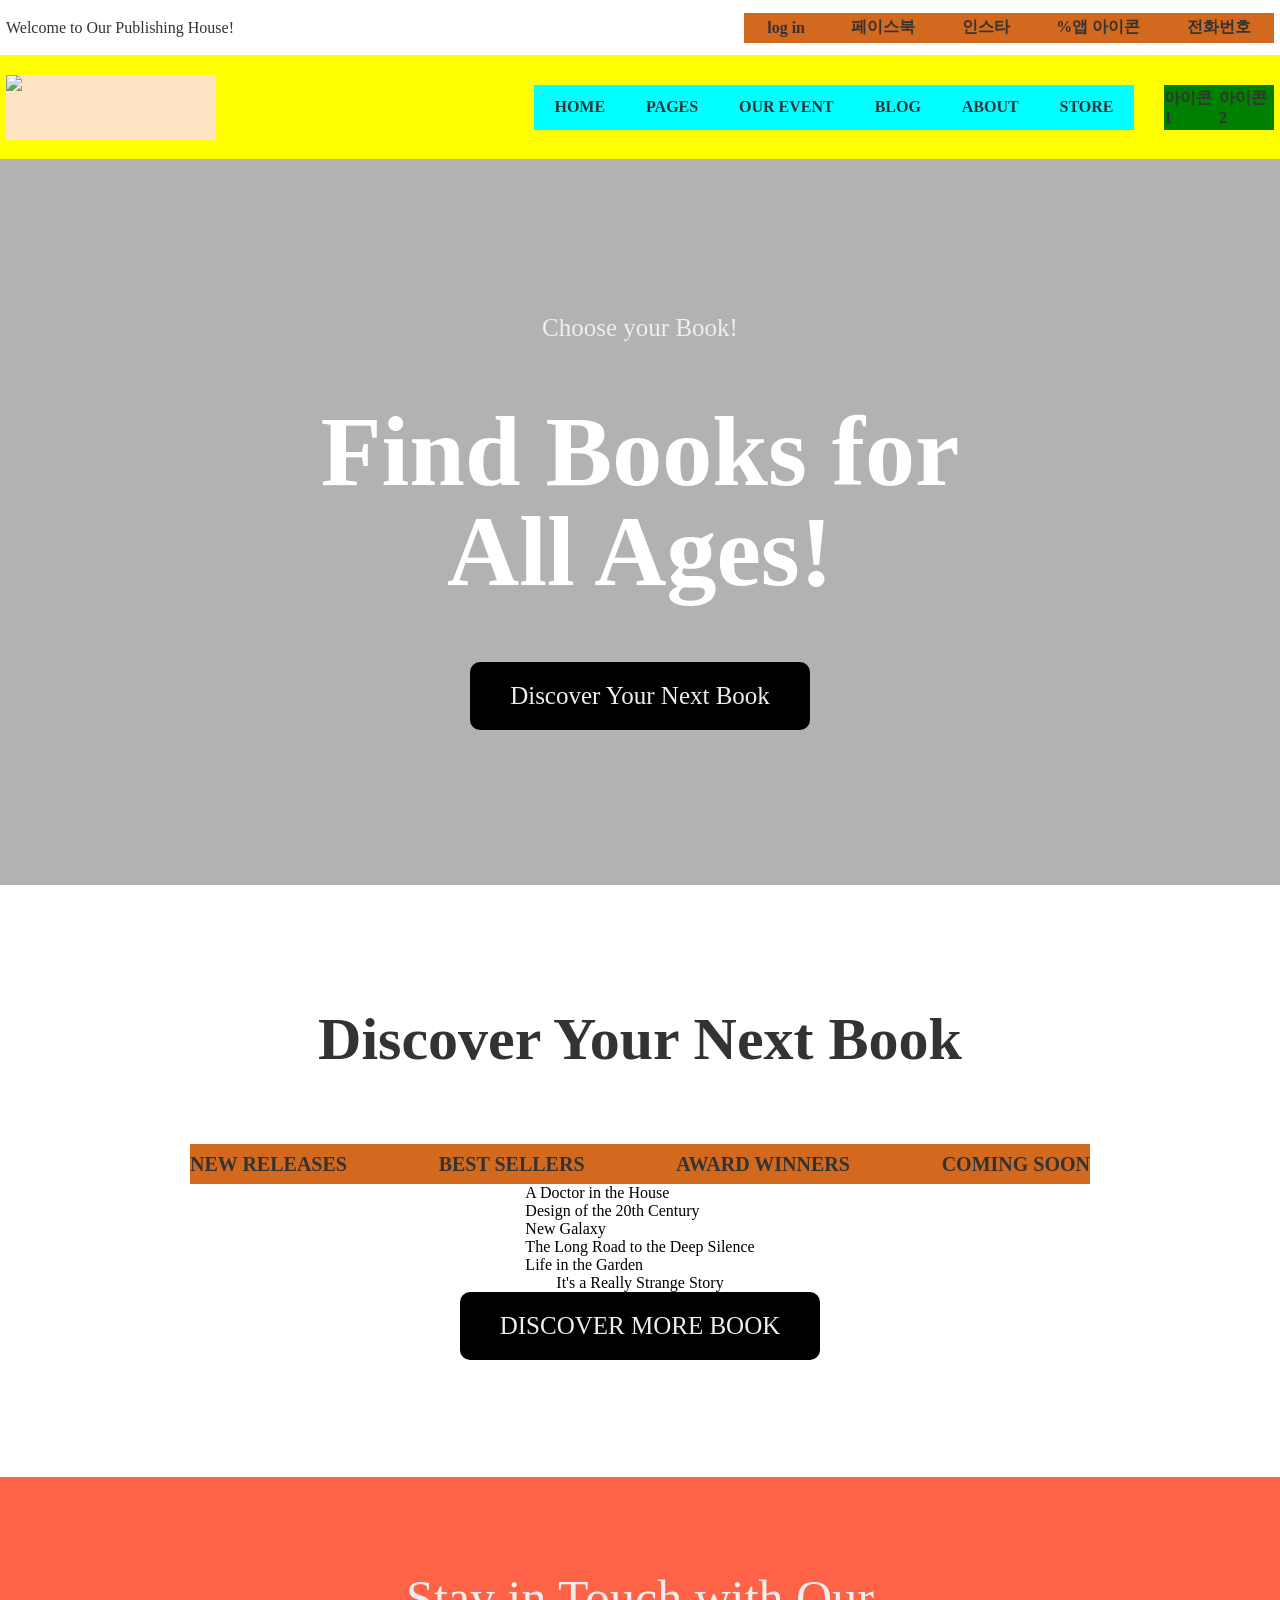
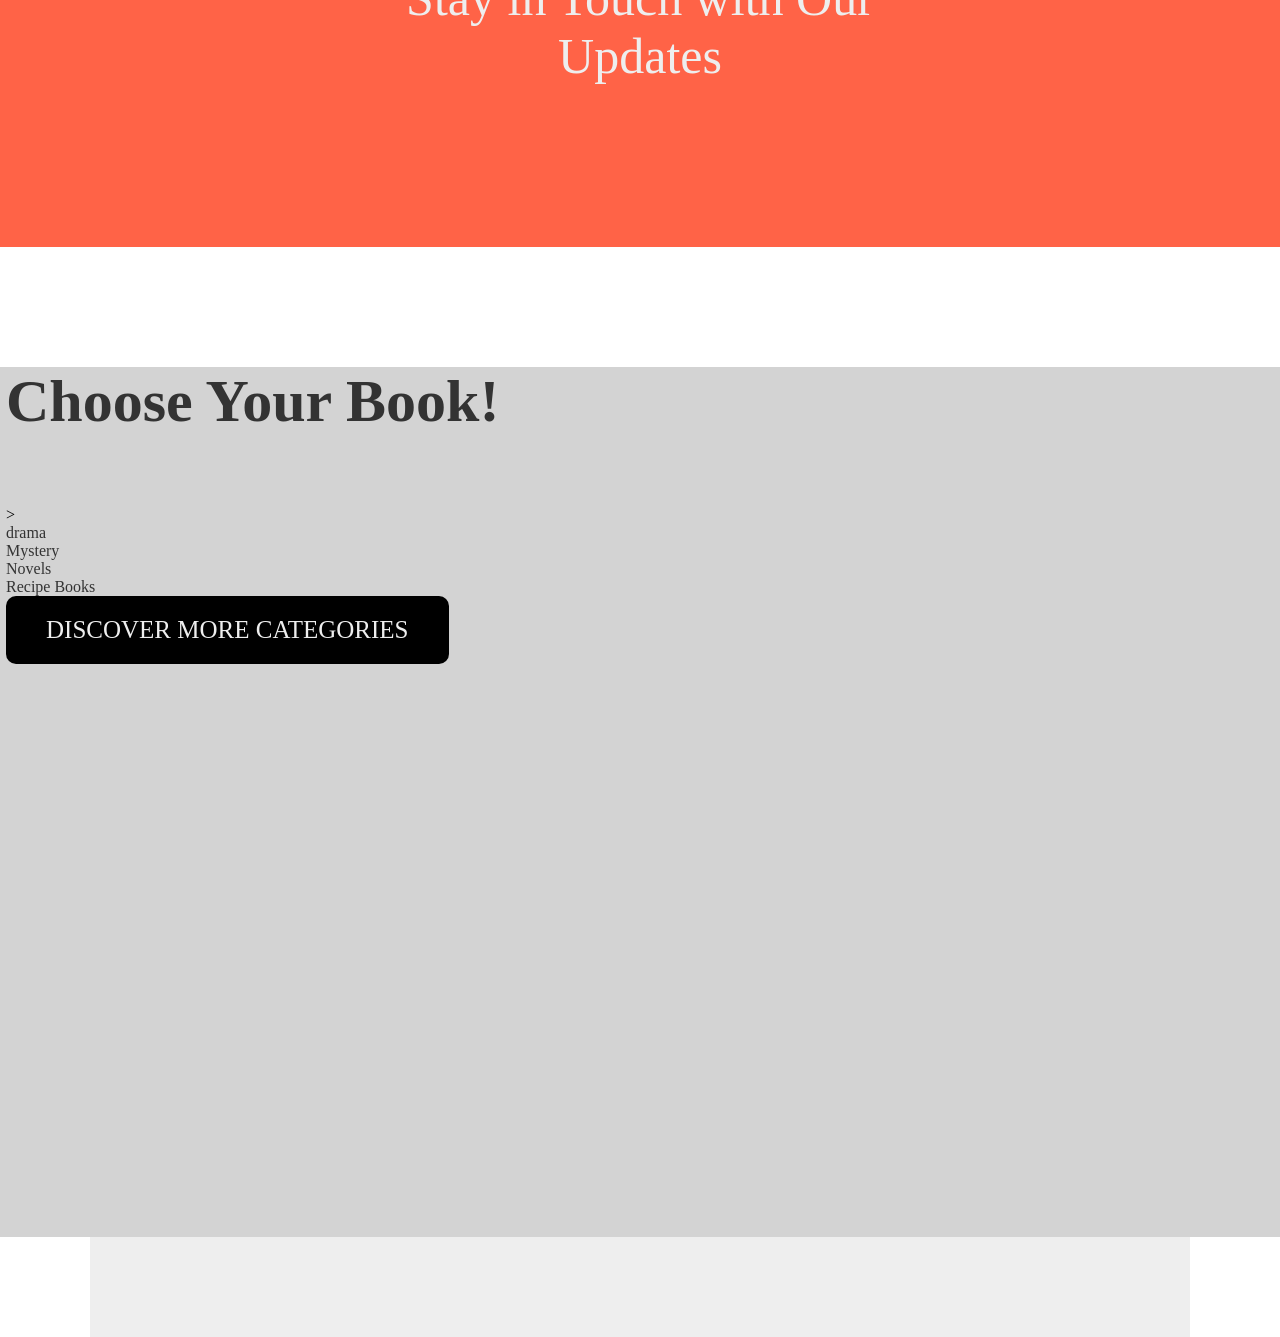
==== index.html @ ccba9d03 "20260320_section2" ====
<!DOCTYPE html>
<html lang="en">

<head>
    <meta charset="UTF-8">
    <meta name="viewport" content="width=device-width, initial-scale=1.0">
    <title>템플릿제작</title>

    <!-- Link Swiper's CSS -->
    <link rel="stylesheet" href="https://cdn.jsdelivr.net/npm/swiper@12/swiper-bundle.min.css" />
    <link rel="stylesheet" href="./css/main.css">
    <link rel="stylesheet" href="./css/reset.css">

</head>

<body>
    <header>
                <!-- 헤더 탑 -->
        <div id="header_top">
            <div class="container">

                <p>Welcome to Our Publishing House!</p>
                <div id="login">
                    <ul>    
                        <li><a href="#">log in</a></li>
                        <li><a href="#">페이스북</a></li>
                        <li><a href="#">인스타</a></li>
                        <li><a href="#">%앱 아이콘</a></li>
                        <li><a href="#">전화번호</a></li>
                    </ul>
                </div>
            </div>
        </div>




            <!-- 헤더메인     -->


        <div id="header_main">
            <div class="container">


                <div id="logo"><img src="https://booklovers.ancorathemes.com/wp-content/uploads/2021/02/logo-1.png">
                </div>

                <nav>
                    <ul class="menu">
                        <li><a href="#">HOME</a></li>
                        <li><a href="#">PAGES</a></li>
                        <li><a href="#">OUR EVENT</a></li>
                        <li><a href="#">BLOG</a></li>
                        <li><a href="#">ABOUT</a></li>
                        <li><a href="#">STORE</a></li>
                    </ul>
                    <ul class="icon">
                        <li><a href="#">아이콘1</a></li>
                        <li><a href="#">아이콘2</a></li>
                    </ul>

                </nav>
            </div>
        </div>
    </header>



    <div id="slider">

            <!-- 메인화면 제목 -->
        <div class="main_window">
        <p>Choose your Book!</p>    
        <h1><strong>Find Books for<br>All Ages!</strong></h1>
        
        <!-- 이동하게 만들어주는 박스 -->
        <p class="box_move">Discover Your Next Book</p>
        </div>
    </div>
        


   

            <!-- 섹션01 -->
<section id="section1">
    <article>
        <div class="container">
            <div class="section_mainText">
                <h2>Discover Your Next Book</h2>

                <!-- 책 종류를 분류 네비게이션바 -->
                <nav>
                    <ul>
                        <li><a href="#">NEW RELEASES</a></li>
                        <li><a href="#">BEST SELLERS</a></li>
                        <li><a href="#">AWARD WINNERS</a></li>
                        <li><a href="#">COMING SOON</a></li>
                    </ul>
                </nav>
            </div>
               

        <!-- 책 슬라이브 이미지  --> <!-- Swiper -->
                
               

                    <div class="swiper bestSeller">
                        <div class="swiper-wrapper">

                            <div class="swiper-slide">
                                A Doctor in the House</div>

                            <div class="swiper-slide">
                                Design of the 20th Century</div>
                            
                            <div class="swiper-slide">
                                New Galaxy</div>

                            <div class="swiper-slide">
                                The Long Road to the Deep Silence</div>

                            <div class="swiper-slide">
                                Life in the Garden</div>
                        </div>

                        <div class="swiper-slide">
                            It's a Really Strange Story</div>
                    
                
                   
                    <!-- 섹션01 아래 discover_more_books버튼  -->
                <div class="box_move">DISCOVER MORE BOOK</div>
            </div>          
        </div>    
                
        </article>


        

    </section>

    
        

                <!-- 배너(광고)-토마토 색깔 -->
    <div id="banner">
    <p>Stay in Touch with Our<br>Updates</p></div>
    <section id="section2"> 
    <article>       

        <div class="container"> 
            <div class="section_mainText">
                <h2>Choose Your Book!</h2>
            </div>> 

            <p>drama</p>
            <div class="bookImg"></div>

            <p>Mystery</p>
            <div class="bookImg"></div>

            <p>Novels</p>
            <div class="bookImg"></div>

            <p>Recipe Books</p>
            <div class="bookImg"></div>

            <div class="box_move">DISCOVER MORE CATEGORIES</div>
        </div>

        </article>

</section>

    <aside></aside>
    <footer></footer>



    <script src="https://cdn.jsdelivr.net/npm/swiper@12/swiper-bundle.min.js"></script>

    <script src="./js/book.js"></script>
</body>

</html>
---- css/main.css ----
@charset "utf-8";

/* 태그배치 */
* {
    margin: 0;
    padding: 0;
    box-sizing: border-box;
}


/* common */
.container {
    width: 1268px;
    height: 100%;
    margin: 0 auto;
    padding: 0;
}

ul,
ol {
    list-style-type: none;
}



h1,
h2,
h3,
p {
    text-decoration: none;
    color: #333;
}





/*헤더탑 로그인*/

#header_top {
    width: 100%;
    height: 55px;
    margin: 0 auto;
}

#header_top .container {
    width: 1268px;
    display: flex;
    justify-content: space-between;
    align-items: center;

}

#login ul {
    width: 530px;
    height: 30px;
    background-color: chocolate;
    display: flex;
    justify-content: space-around;

}


ul {
    display: flex;
    justify-content: space-around;
    font-weight: bold;
    align-items: center;
    align-content: center;
}






#header_main {
    width: 100%;
    height: 104px;
    margin: 0 auto;

    background-color: yellow;
}

#header_main .container {
    width: 1268px;
    margin: 0 auto;
    display: flex;
    justify-content: space-between;

    flex-wrap: nowrap;
    font-weight: bold;
    align-items: center;

}

#logo {
    width: 210px;
    height: 65px;
    background-color: bisque;

}

nav {
    display: flex;
    justify-content: space-between;
    flex-direction: row;
    flex-wrap: nowrap;
    font-weight: bold;
    align-items: center;
}


.container .menu {
    width: 600px;
    height: 45px;
    display: flex;
    justify-content: space-around;
    align-items: center;
    background-color: aqua;
}

.container .icon {
    width: 110px;
    height: 45px;
    display: flex;
    justify-content: space-around;
    align-items: center;
    background-color: green;
    margin-left:  30px;
}




/*헤더 슬라이더*/



#slider {
    width: 100%;
    height: 726px;

    background-image: url("https://booklovers.ancorathemes.com/wp-content/uploads/revslider/booklovers/booklovers_slide-1-copyright.jpg"
        );
    display: flex;
    justify-content: center;
    align-items: center;
    font-size: 50px;
    text-align: center;

}

#slider::before {
    content: "";
    position: absolute;
    width: 100%;
    height: 726px;
    background: rgba(0, 0, 0, 0.3);


}




#slider .main_window {

    display: flex;
    flex-direction: column;
    justify-content: space-between;
    align-items: center;
    position: relative;
    z-index: 2;
    ;

}



#slider h1 {
    line-height: 100px;
    color: #fff;
}

#slider p {
    color: #eee;
    font-size: 25px;
    margin: 60px;
}

.box_move {
    display: inline-block;
    padding: 20px 40px;
    border: 4px;
    background-color: black;
    border-radius: 10px;
    color: #eee;
    font-size: 25px;
}

/* 섹션01 */
#section1 .section_mainText {
    display: flex;
    flex-direction: column;
    justify-content: space-between;
    align-items: center;

}

h2 {
    font-size: 60px;
    font-weight: bold;
    margin: 120px 0 70px;
}

#section1 nav {
    width: 900px;
    height: 40px;
    background-color: chocolate;
}

#section1 ul {
    width: 100%;
    display: flex;
    justify-content: space-between;
    font-size: 20px;
}

#section1 .bestSeller {
    width: 100%;
    display: flex;
    flex-direction: column;
    justify-content: space-between;
    align-items: center;

}

#banner {
    width: 100%;
    height: 370px;
    background-color: tomato;
    margin: 117px 0 0; 
    display: flex;
    
    justify-content: center;
    align-items: center;
}
#banner p {
    color: #eee;
    font-size: 50px;
    text-align: center;
    margin-bottom: 70px;}


/* 섹션02 */
#section2 {
    width: 100%; height: 870px;
    background-color: #d3d3d3;
    margin: 0;
 }



/* 슬라이더 동작주기 */

/* 스와이퍼 베스트 셀러_섹션*/


footer {
    width: 1100px;
    height: 100px;
    background-color: #eee;
    margin: 0 auto;
}
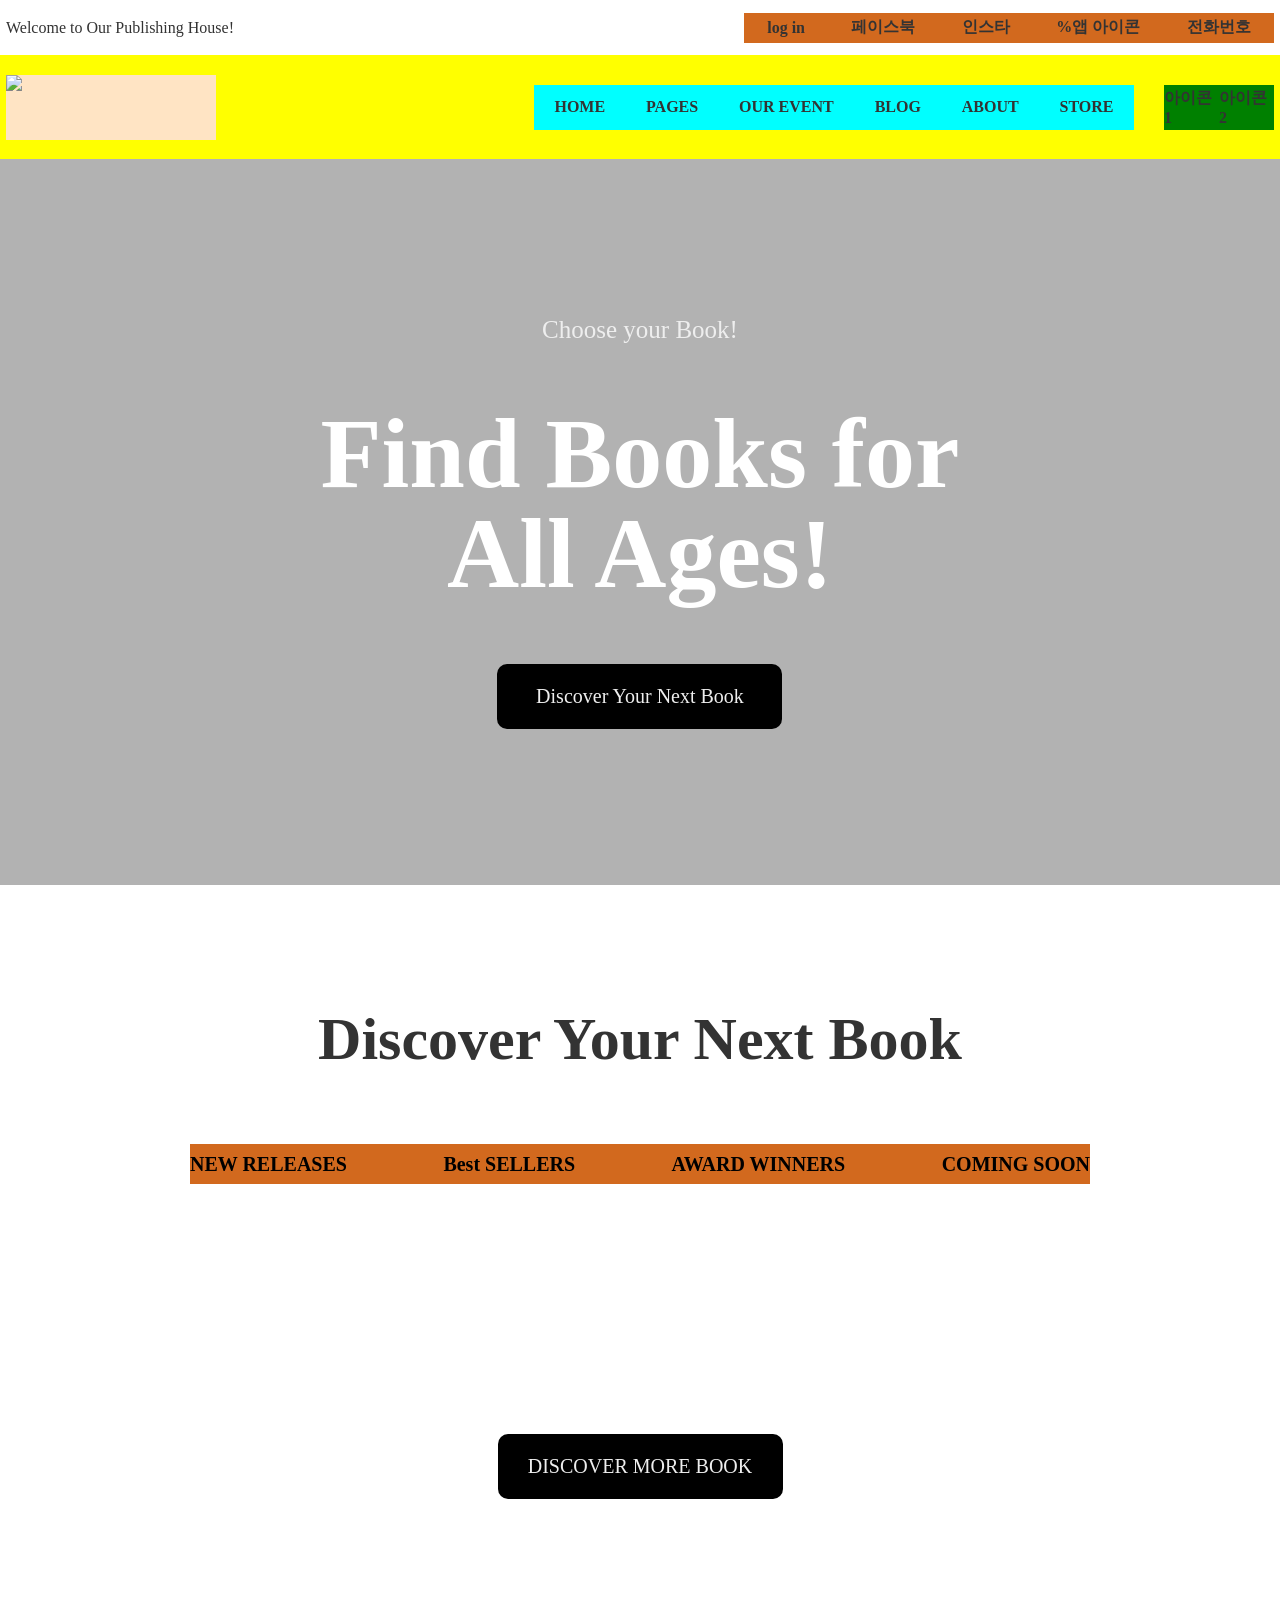
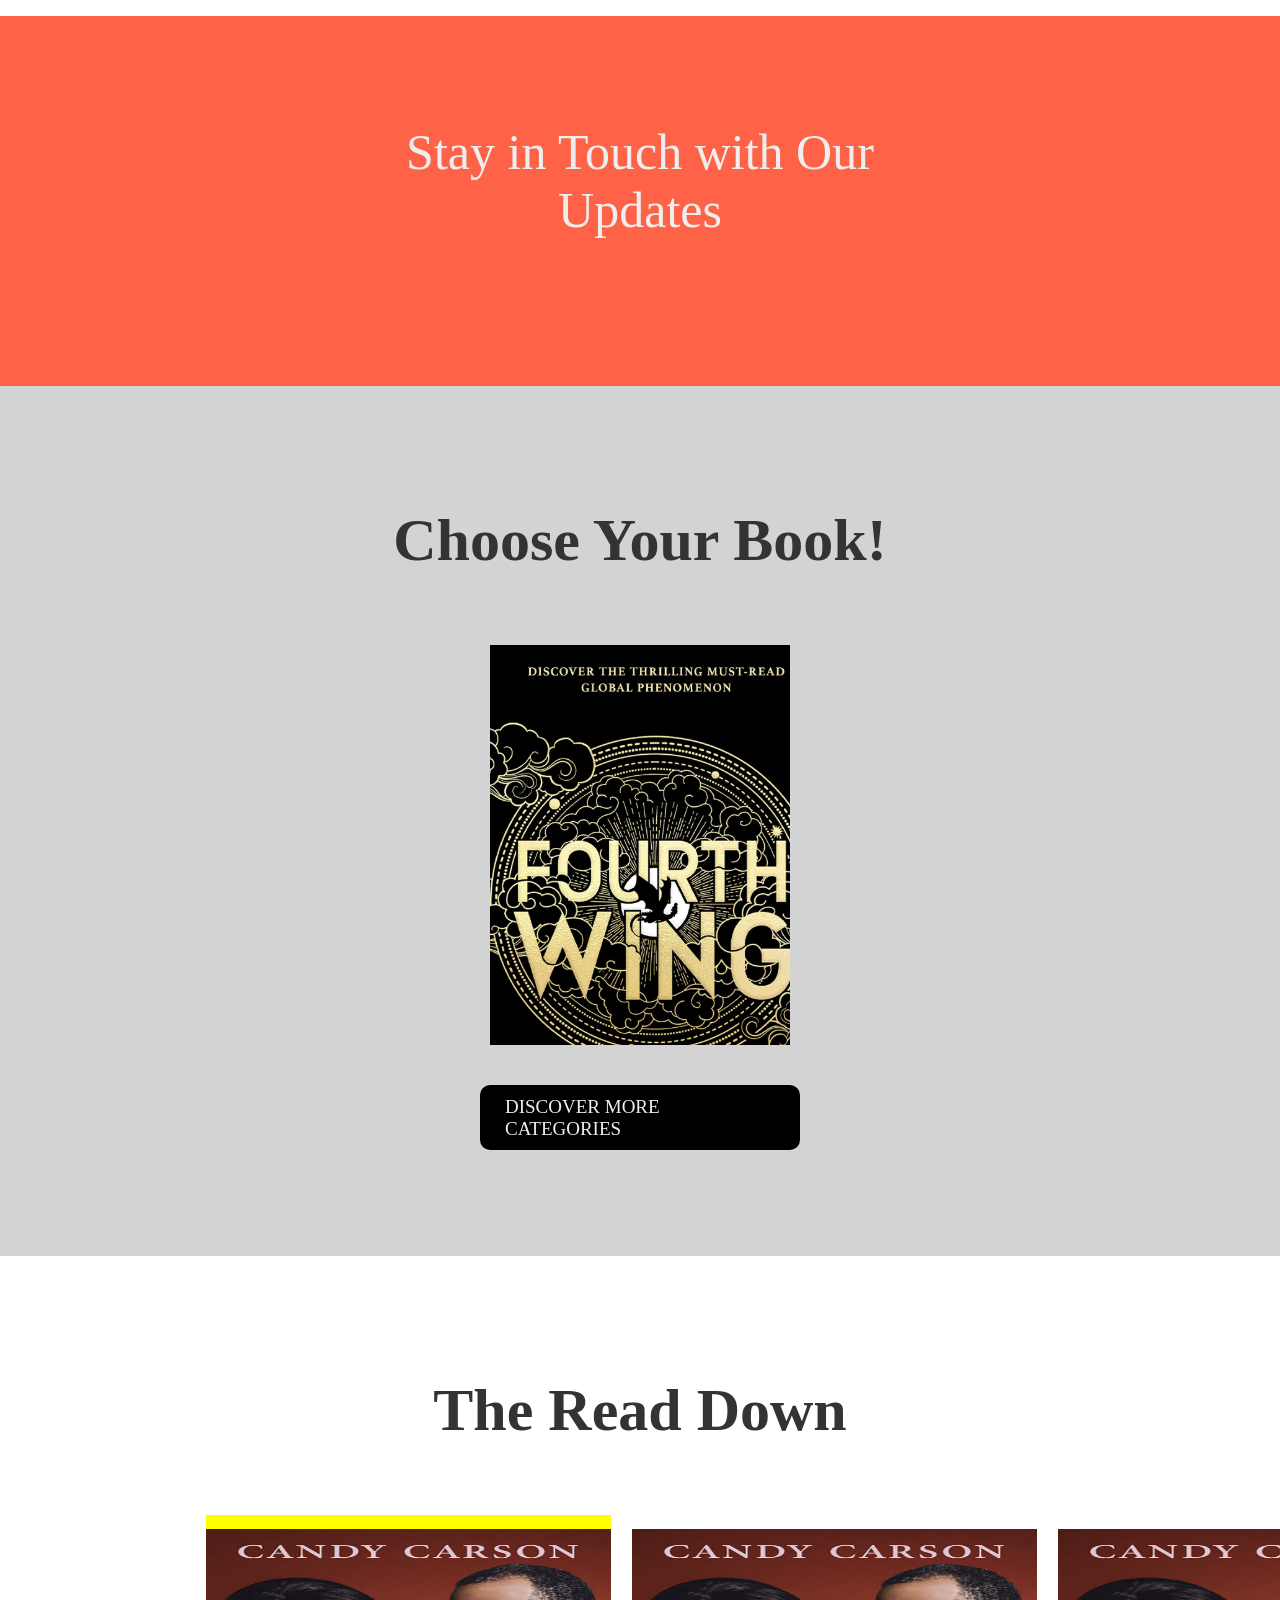
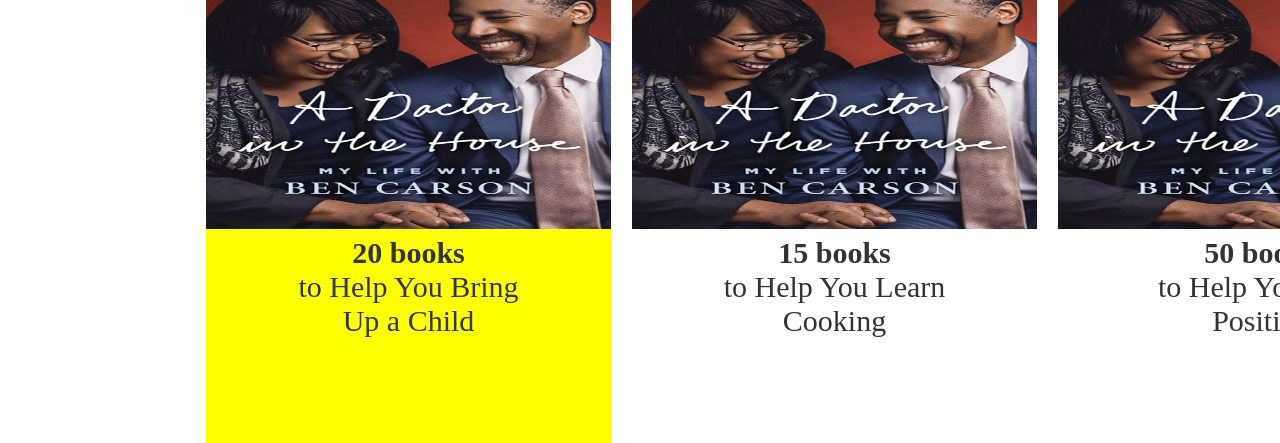
==== commit a1e85515: "20260322_weekend" ====
--- a/index.html
+++ b/index.html
@@ -15,13 +15,13 @@
 
 <body>
     <header>
-                <!-- 헤더 탑 -->
+        <!-- 헤더 탑 -->
         <div id="header_top">
             <div class="container">
 
                 <p>Welcome to Our Publishing House!</p>
                 <div id="login">
-                    <ul>    
+                    <ul>
                         <li><a href="#">log in</a></li>
                         <li><a href="#">페이스북</a></li>
                         <li><a href="#">인스타</a></li>
@@ -35,7 +35,7 @@
 
 
 
-            <!-- 헤더메인     -->
+        <!-- 헤더메인     -->
 
 
         <div id="header_main">
@@ -68,109 +68,150 @@
 
     <div id="slider">
 
-            <!-- 메인화면 제목 -->
+        <!-- 메인화면 제목 -->
         <div class="main_window">
-        <p>Choose your Book!</p>    
-        <h1><strong>Find Books for<br>All Ages!</strong></h1>
-        
-        <!-- 이동하게 만들어주는 박스 -->
-        <p class="box_move">Discover Your Next Book</p>
+            <p>Choose your Book!</p>
+            <h1><strong>Find Books for<br>All Ages!</strong></h1>
+
+            <!-- 이동하게 만들어주는 박스 -->
+            <p class="box_move">Discover Your Next Book</p>
         </div>
     </div>
-        
-
-
-   
-
-            <!-- 섹션01 -->
-<section id="section1">
-    <article>
+
+
+
+
+
+    <!-- 섹션01 -->
+    <section id="section1">
+    
         <div class="container">
             <div class="section_mainText">
                 <h2>Discover Your Next Book</h2>
-
                 <!-- 책 종류를 분류 네비게이션바 -->
                 <nav>
                     <ul>
-                        <li><a href="#">NEW RELEASES</a></li>
-                        <li><a href="#">BEST SELLERS</a></li>
-                        <li><a href="#">AWARD WINNERS</a></li>
-                        <li><a href="#">COMING SOON</a></li>
+                        <li data-set="set1">NEW RELEASES</li>
+                        <li data-set="set2">Best SELLERS</li>
+                        <li data-set="set3">AWARD WINNERS</li>
+                        <li data-set="set4">COMING SOON</li>
                     </ul>
                 </nav>
             </div>
-               
-
-        <!-- 책 슬라이브 이미지  --> <!-- Swiper -->
+    
+    
+            <!-- nav를 클릭하면 해당 이미지로 바뀌게 (책 이미지 밑에 글씨추가) -->
+       
+<div class="bestSeller">
+    
+        <div class="newBook">
+            <!-- <img src="./img/bestseller/img10.png" alt="book"><p class="title">
+                A Doctor in the House</p>
+            <img src="./img/bestseller/img11.png" alt="book"><p class="title">
+               Design of the 20th Century </p>
+            <img src="./img/bestseller/img12.png" alt="book"><p class="title">
+               New Galaxy</p> -->
+        </div>
+    
+        <div class="bestBook">
+            <!-- <img src="./img/bestseller/Img01.png"><p class="title">Fourth Wing</p>
+            <img src="./img/bestseller/img02.png"><p class="title">Politics On the Edge</p>
+            <img src="./img/bestseller/img03.png"><p class="title">The HouseMaid</p> -->
+        </div>
+
+        <div class="awardBook">
+            <!-- <img src="./img/bestseller/img04.png"><p class="title">뭐라도 되겠죠</p>
+            <img src="./img/bestseller/img05.png"><p class="title">나를 위로하는 날</p>
+            <img src="./img/bestseller/img06.png"><p class="title">빙과</p> -->
+        </div>
+
+        <div class="comingBook">
+            <!-- <img src="./img/bestseller/img07.png"><p class="title">누군가 필요한 오늘</p>
+            <img src="./img/bestseller/img08.png"><p class="title">초승달 고래의 여행</p>
+            <img src="./img/bestseller/img09.png"><p class="title">고양이와 함께한 순간</p> -->
+        </div>
+</div>
+      
+    
+            <!-- 섹션01 아래 discover_more_books버튼  -->
+            <div class="box_move">DISCOVER MORE BOOK</div>
                 
-               
-
-                    <div class="swiper bestSeller">
-                        <div class="swiper-wrapper">
-
-                            <div class="swiper-slide">
-                                A Doctor in the House</div>
-
-                            <div class="swiper-slide">
-                                Design of the 20th Century</div>
-                            
-                            <div class="swiper-slide">
-                                New Galaxy</div>
-
-                            <div class="swiper-slide">
-                                The Long Road to the Deep Silence</div>
-
-                            <div class="swiper-slide">
-                                Life in the Garden</div>
-                        </div>
-
-                        <div class="swiper-slide">
-                            It's a Really Strange Story</div>
-                    
-                
-                   
-                    <!-- 섹션01 아래 discover_more_books버튼  -->
-                <div class="box_move">DISCOVER MORE BOOK</div>
-            </div>          
-        </div>    
-                
-        </article>
-
-
+            </div>
+
+    </section>
+
+
+
+
+    <!-- 배너(광고)-토마토 색깔 -->
+    <div id="banner">
+        <p>Stay in Touch with Our<br>Updates</p>
+    </div>
+    <section id="section2">
+        <div class="container">
+    
+            <h2>Choose Your Book!</h2>
+            <div id="photo-wrap">
+                 <div class="photo">
+                    <img src="./img/bestseller/Img01.png">
+                    <div class="cover"><span>shop</span></div>
+    
+                    <div class="photo">
+    
+                        <img src="./img/bestseller/img02.png">
+                        <div class="cover"><span>shop</span></div>
+    
+                    </div>
+                    <div class="photo">
+    
+                        <img src="./img/bestseller/img04.png">
+                        <div class="cover"><span>shop</span></div>
+    
+                    </div>
+                    <div class="photo">
+    
+                        <img src="./img/bestseller/img06.png">
+                        <div class="cover"><span>shop</span></div>
+    
+                    </div>
+            </div>    
+        </div>              
+            
+
+        <!-- 더 많은 카테고리 보기 검은색 box_move -->
+            <div class="box_move">DISCOVER MORE CATEGORIES</div>
+</section>
+
+<section id="section3">
+     
+    <div class="container">
+    <h2>The Read Down</h2>
+
+    <div id="readDown">
+        <a href="#" class="boxTab1">
+            <div class="picture"><img src="./img/bestseller/img10.png">
+                <h4>20 books</h4>
+                <p>to Help You Bring<br>Up a Child</p>
+            </div>
+        </a>
+        <a href="#" class="boxTab2">
+            <div class="picture"><img src="./img/bestseller/img10.png">
+                <h4>15 books</h4>
+                <p>to Help You Learn<br>Cooking</p>
+            </div>
+        </a>
+        <a href="#" class="boxTab3">
+            <div class="picture"><img src="./img/bestseller/img10.png">
+                <h4>50 books</h4>
+                <p>to Help You Stay<br>Positive</p>
+            </div>
+        </a>
+
+    </div>
+    
+</div>
         
 
-    </section>
-
-    
-        
-
-                <!-- 배너(광고)-토마토 색깔 -->
-    <div id="banner">
-    <p>Stay in Touch with Our<br>Updates</p></div>
-    <section id="section2"> 
-    <article>       
-
-        <div class="container"> 
-            <div class="section_mainText">
-                <h2>Choose Your Book!</h2>
-            </div>> 
-
-            <p>drama</p>
-            <div class="bookImg"></div>
-
-            <p>Mystery</p>
-            <div class="bookImg"></div>
-
-            <p>Novels</p>
-            <div class="bookImg"></div>
-
-            <p>Recipe Books</p>
-            <div class="bookImg"></div>
-
-            <div class="box_move">DISCOVER MORE CATEGORIES</div>
-        </div>
-
-        </article>
 
 </section>
 
--- a/css/main.css
+++ b/css/main.css
@@ -183,6 +183,8 @@
     color: #fff;
 }
 
+#slider .box_move{width: 300px; height: 60px;}
+
 #slider p {
     color: #eee;
     font-size: 25px;
@@ -190,17 +192,26 @@
 }
 
 .box_move {
-    display: inline-block;
-    padding: 20px 40px;
+    display:block;
+    padding: 20px 25px;
     border: 4px;
     background-color: black;
     border-radius: 10px;
     color: #eee;
-    font-size: 25px;
+    
+    display: flex;
+   justify-content: center;
+    align-items: center;
+    
+}
+#slider .box_move {
+    width: 285px;
+    height: 65px;
+    font-size: 20px;
 }
 
 /* 섹션01 */
-#section1 .section_mainText {
+#section1 .container {
     display: flex;
     flex-direction: column;
     justify-content: space-between;
@@ -208,10 +219,11 @@
 
 }
 
-h2 {
+.container h2 {
     font-size: 60px;
     font-weight: bold;
     margin: 120px 0 70px;
+    text-align: center;
 }
 
 #section1 nav {
@@ -227,30 +239,41 @@
     font-size: 20px;
 }
 
-#section1 .bestSeller {
-    width: 100%;
-    display: flex;
-    flex-direction: column;
-    justify-content: space-between;
-    align-items: center;
-
-}
+.bestSeller {
+    width: 150px;
+    height: 200px;
+    box-sizing: border-box;
+    object-fit: cover;    
+    display: flex;
+    justify-content: center;
+    gap: 21px;
+    
+}
+
+
+#section1 .box_move {
+    width: 285px;
+    height: 65px;
+    font-size: 20px;
+    margin-top: 50px;}
 
 #banner {
     width: 100%;
     height: 370px;
     background-color: tomato;
-    margin: 117px 0 0; 
+    margin: 117px 0 0 0; 
     display: flex;
     
     justify-content: center;
     align-items: center;
 }
 #banner p {
+    margin-top: 50px;
     color: #eee;
     font-size: 50px;
     text-align: center;
-    margin-bottom: 70px;}
+    margin: 0;
+    transform: translateY(-20px);}
 
 
 /* 섹션02 */
@@ -258,18 +281,115 @@
     width: 100%; height: 870px;
     background-color: #d3d3d3;
     margin: 0;
+    display: flex; flex-direction: column;
+    align-items: center;
+    
  }
 
 
 
+#section2 .container {
+    display: flex;
+    
+    flex-direction: column;
+    align-items: center;}
+
+
+
+
+    
+#section2 .container .box_move{
+    width: 320px;
+    height: 65px;
+   
+    margin:40px 0 112px 0;
+    font-size: 19px;
+}
+
+/*사진 정렬 섹션02*/
+#photo-wrap .container {
+  display:flex;
+  flex-direction: row;
+  
+  gap: 20px;
+  justify-content: center; /* 가운데 정렬 */
+  
+}
+
+#photo-wrap .photo {
+  position: relative;
+  width: 300px;
+  height: 400px;
+  overflow: hidden;
+}
+
+.photo {
+  width: 100%;
+  height: 100%;
+  object-fit: cover;
+  transition: transform 0.4s ease filter 0.4s ease;
+}
+    
+.cover {
+  position: absolute;
+  bottom: 0;
+  left: 0;
+  width: 100%;
+  height: 100%;
+  display: flex;
+  align-items: flex-end;
+  justify-content: center;
+  
+  transition: rgba(0,0,0,0) 0.4s ease;
+}
+
+.cover span {
+  color: white;
+  font-size: 25px;
+  margin-bottom: 20px;
+  transform: translateY(100%);
+  opacity: 0;
+  transition: all 0.4s ease;
+}
+
+/* hover 효과 */
+.photo:hover img {
+  transform: scale(1.1);
+  filter: brightness(60%);
+}
+
+.photo:hover .cover {
+  background: rgba(0,0,0,0.3);
+}
+
+.photo:hover .cover span {
+  transform: translateY(0);
+  opacity: 1;
+}
+
+/* 섹션03*/
+.picture a {text-decoration: none; color: #eee;}
+.picture img:hover {transform: scale(1.2);}
+
+#readDown {width: 405px; height: 528px;gap: 21px;
+    display: flex; justify-content: space-around; align-items: center; flex-direction: row;
+    background-color: yellow; margin:0 200px;  font-size: 30px; text-align: center;
+}
+
+#readDown .boxTap1{width: 405px; height: 100%; }
+.picture{width: 405px; height: 500px; overflow: hidden;}
+.picture img {min-width: 100%; height: 300px; transform: scale(1); transition: all 0.3s ease-in-out;}
+
+.boxTap1{background-color: yellow;}
+
 /* 슬라이더 동작주기 */
 
 /* 스와이퍼 베스트 셀러_섹션*/
 
 
-footer {
+/* footer {
     width: 1100px;
     height: 100px;
     background-color: #eee;
     margin: 0 auto;
-}+} */
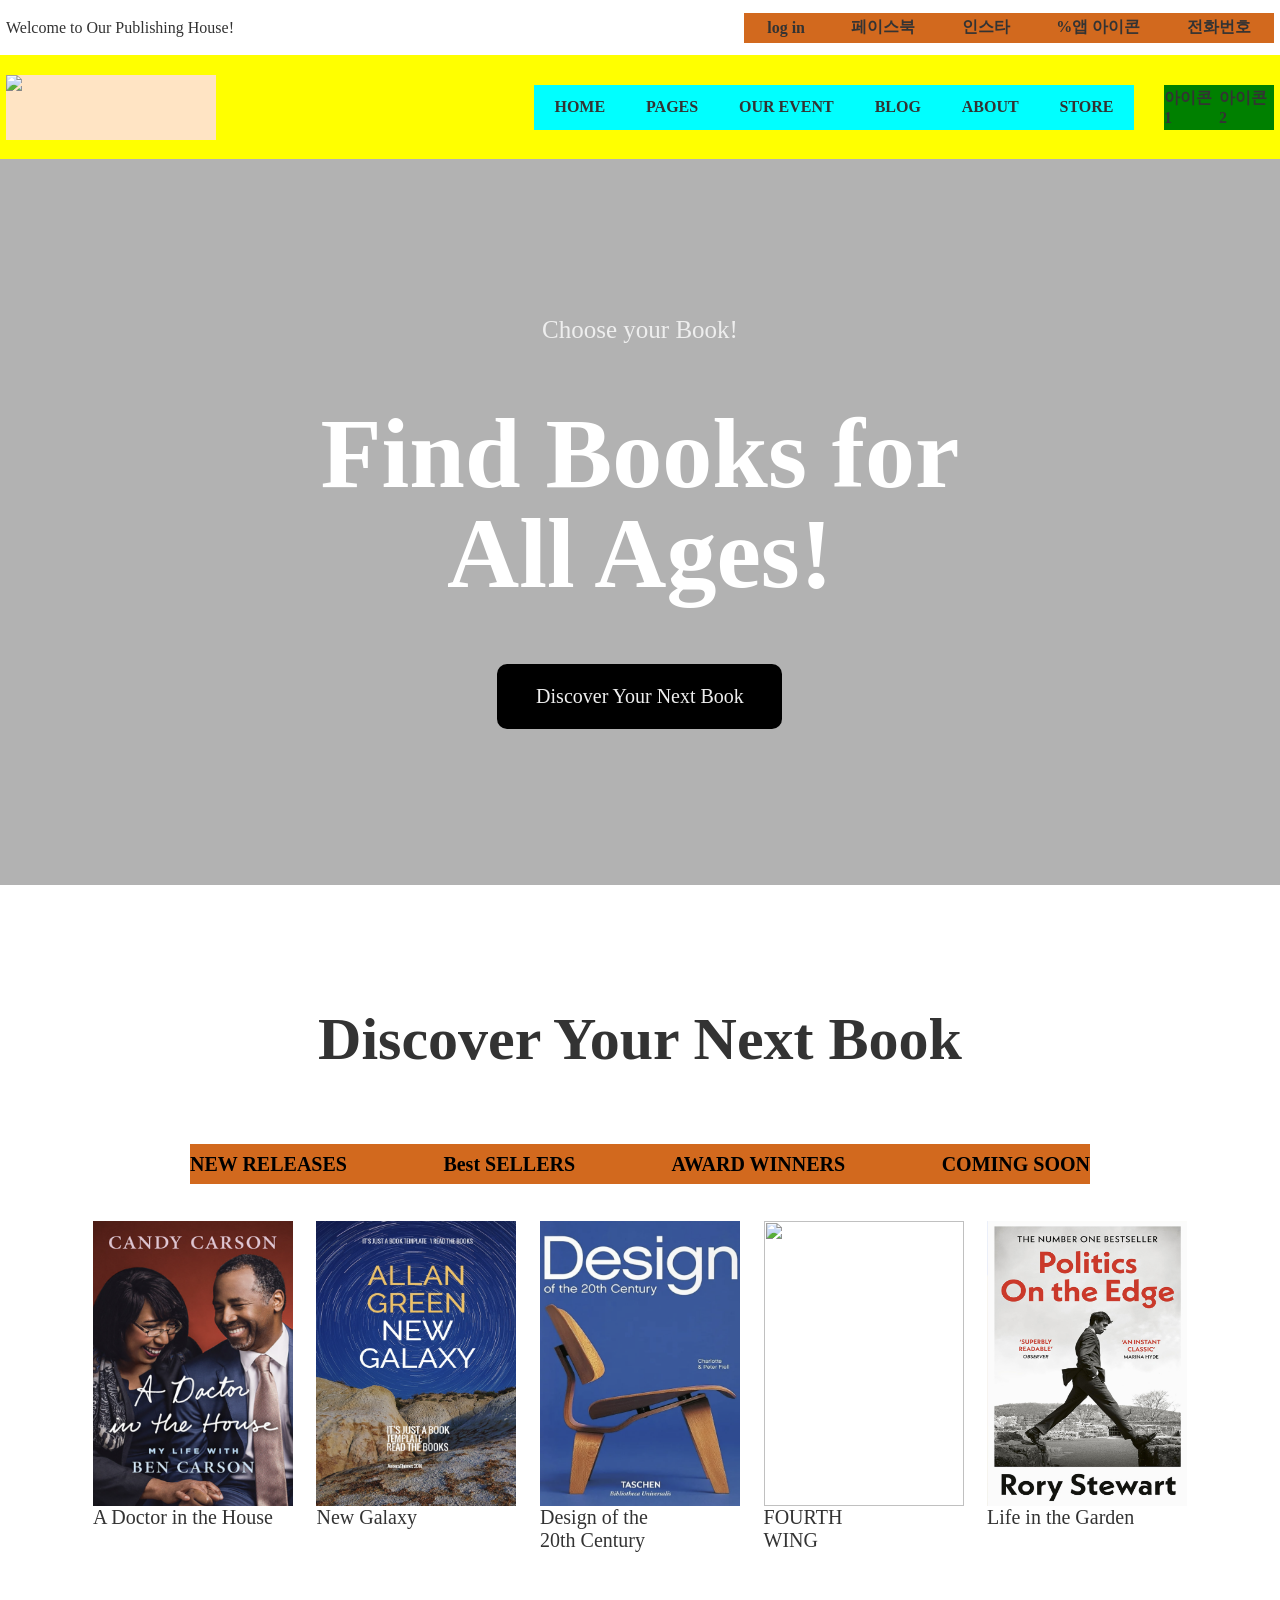
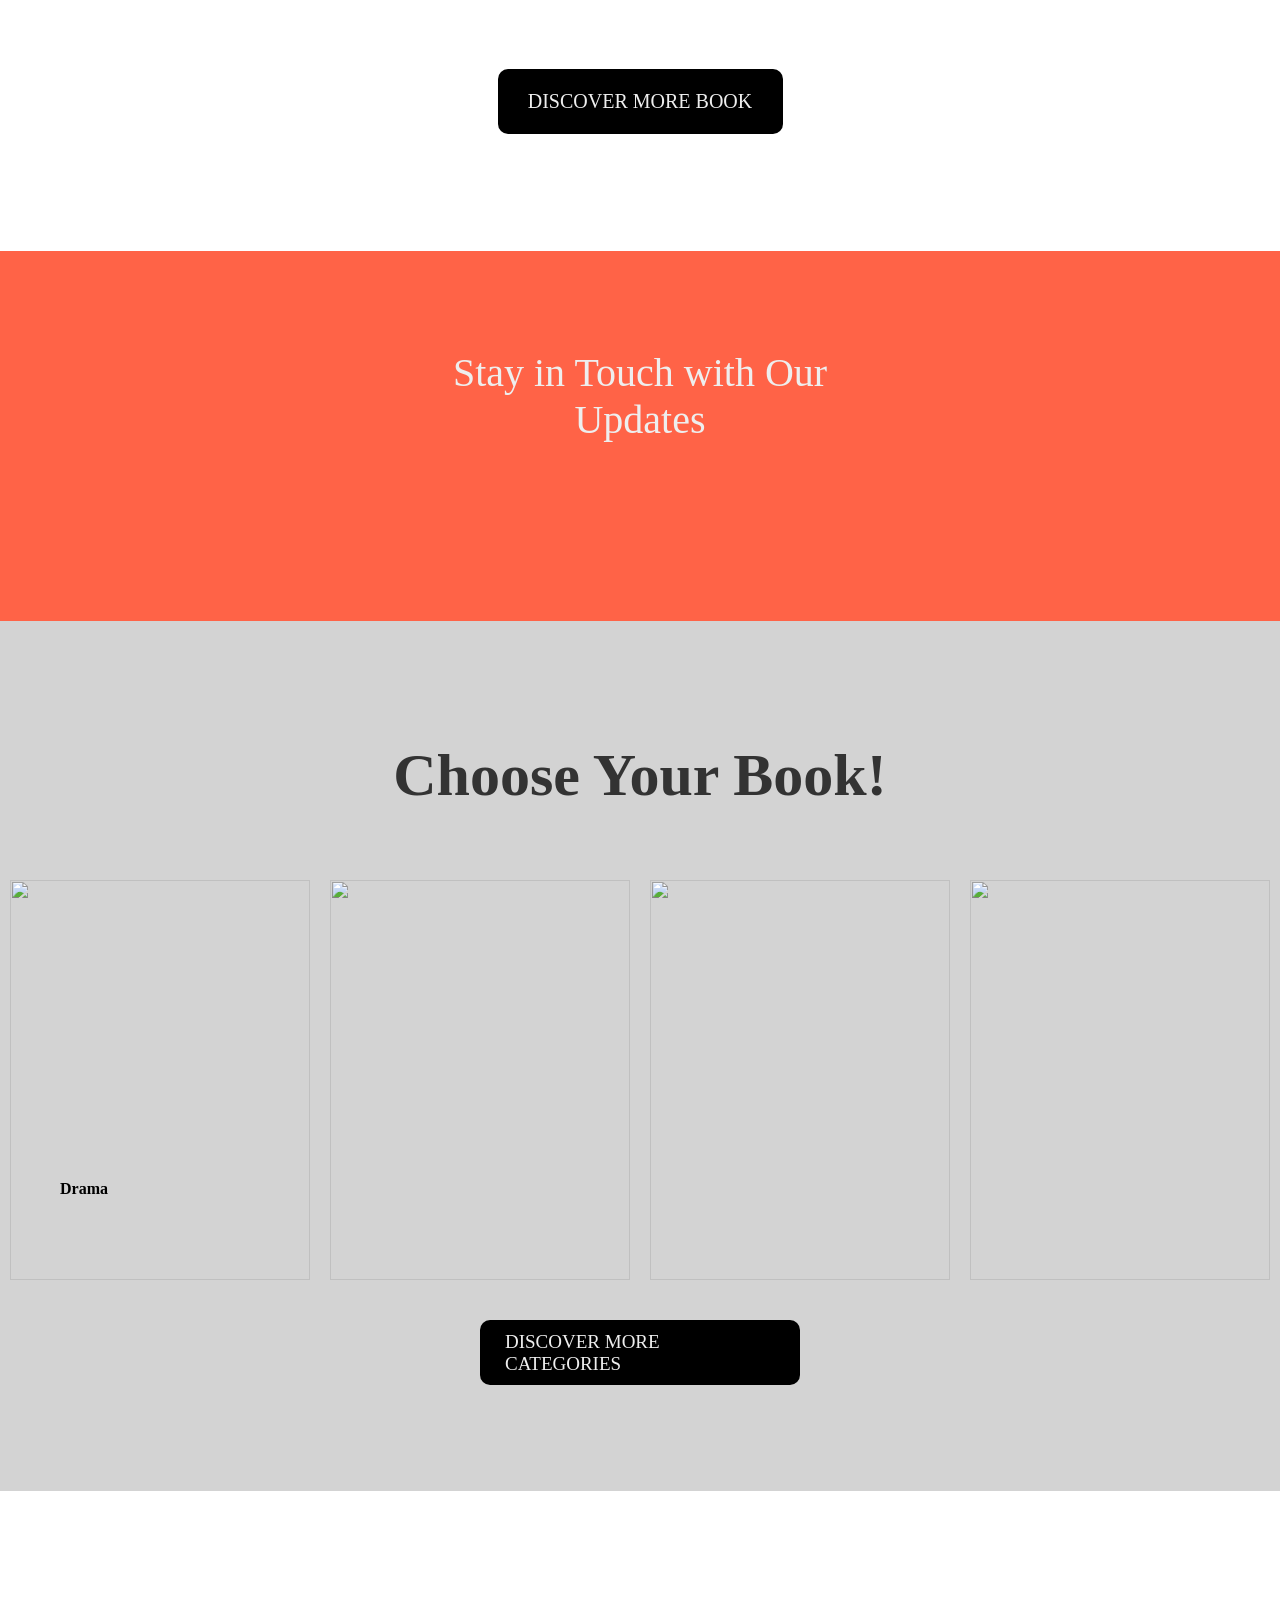
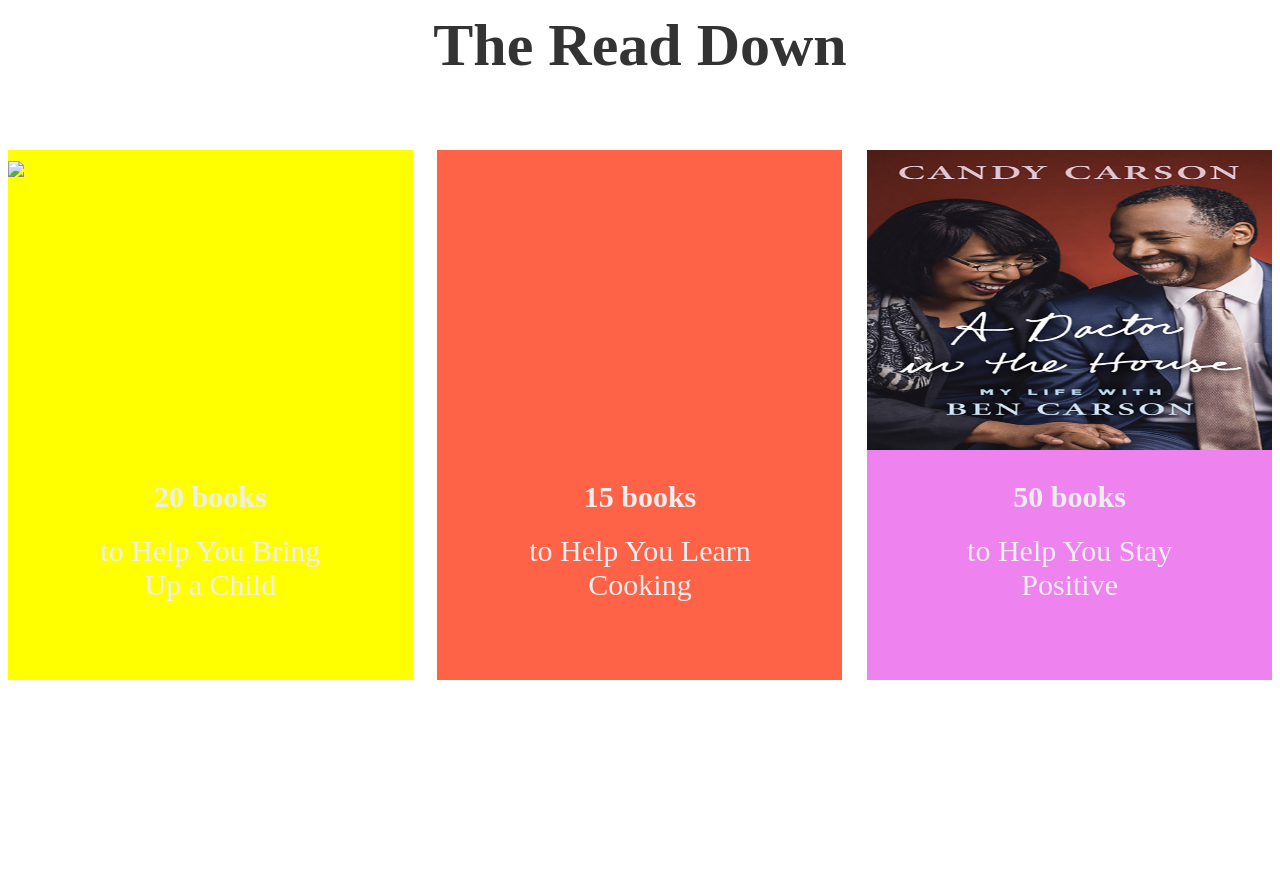
==== commit 606ae39c: "20260323_bookpush" ====
--- a/index.html
+++ b/index.html
@@ -84,7 +84,7 @@
 
     <!-- 섹션01 -->
     <section id="section1">
-    
+
         <div class="container">
             <div class="section_mainText">
                 <h2>Discover Your Next Book</h2>
@@ -98,45 +98,81 @@
                     </ul>
                 </nav>
             </div>
-    
-    
+
+
             <!-- nav를 클릭하면 해당 이미지로 바뀌게 (책 이미지 밑에 글씨추가) -->
-       
-<div class="bestSeller">
-    
-        <div class="newBook">
-            <!-- <img src="./img/bestseller/img10.png" alt="book"><p class="title">
-                A Doctor in the House</p>
-            <img src="./img/bestseller/img11.png" alt="book"><p class="title">
-               Design of the 20th Century </p>
-            <img src="./img/bestseller/img12.png" alt="book"><p class="title">
-               New Galaxy</p> -->
-        </div>
-    
-        <div class="bestBook">
-            <!-- <img src="./img/bestseller/Img01.png"><p class="title">Fourth Wing</p>
-            <img src="./img/bestseller/img02.png"><p class="title">Politics On the Edge</p>
-            <img src="./img/bestseller/img03.png"><p class="title">The HouseMaid</p> -->
-        </div>
-
-        <div class="awardBook">
-            <!-- <img src="./img/bestseller/img04.png"><p class="title">뭐라도 되겠죠</p>
-            <img src="./img/bestseller/img05.png"><p class="title">나를 위로하는 날</p>
-            <img src="./img/bestseller/img06.png"><p class="title">빙과</p> -->
-        </div>
-
-        <div class="comingBook">
-            <!-- <img src="./img/bestseller/img07.png"><p class="title">누군가 필요한 오늘</p>
-            <img src="./img/bestseller/img08.png"><p class="title">초승달 고래의 여행</p>
-            <img src="./img/bestseller/img09.png"><p class="title">고양이와 함께한 순간</p> -->
-        </div>
-</div>
-      
-    
+
+            <div class="bestSeller">
+
+                <div class="book">
+                    <img src="./img/bestseller/img10.png" alt="">
+                    <p class="title">A Doctor in the House</p>
+                </div>
+                <div class="book">
+                    <img src="./img/bestseller/img11.png" alt="">
+                    <p class="title">New Galaxy</p>
+                        
+                </div>
+                <div class="book">
+                    <img src="./img/bestseller/img12.png" alt="">
+                    <p class="title">Design of the<br>20th Century</p>
+                        
+                </div>
+                <div class="book">
+                    <img src="./img/bestseller/img01.png" alt="">
+                    <p class="title">FOURTH<br>WING</p>
+                        
+                </div>
+                <div class="book">
+                    <img src="./img/bestseller/img02.png" alt="">
+                    <p class="title">Life in the Garden</p>
+                        
+                </div>
+
+                <!-- <div class="book">
+                    <img src="">
+                    <p class="title">Fourth Wing</p>
+                </div>
+                <div class="book">
+                    <img src="">
+                    <p class="title">Politics On the Edge</p>
+                </div>
+                <div class="book">
+                    <img src="">
+                    <p class="title">The HouseMaid</p>
+                </div>
+
+                <div class="book">
+                    <img src="">
+                    <p class="title">뭐라도 되겠죠</p>
+                </div>
+                <div class="book">
+                    <img src="">
+                    <p class="title">나를 위로하는 날</p>
+                </div>
+                <div class="book">
+                    <img src="">
+                    <p class="title">빙과</p>
+                </div>
+
+                <div class="book">
+                    <img src="">
+                    <p class="title">누군가 필요한 오늘</p>
+                    <div class="book">
+                        <img src="">
+                        <p class="title">초승달 고래의 여행</p>
+                    </div>
+                    <div class="book">
+                        <img src="">
+                        <p class="title">고양이와 함께한 순간</p>
+                    </div>
+                </div> -->
+
+            </div>
             <!-- 섹션01 아래 discover_more_books버튼  -->
             <div class="box_move">DISCOVER MORE BOOK</div>
-                
-            </div>
+
+        </div>
 
     </section>
 
@@ -149,80 +185,105 @@
     </div>
     <section id="section2">
         <div class="container">
-    
+
             <h2>Choose Your Book!</h2>
             <div id="photo-wrap">
-                 <div class="photo">
-                    <img src="./img/bestseller/Img01.png">
+                <div class="photo">
+                    <img
+                        src="https://booklovers.ancorathemes.com/wp-content/uploads/2021/03/thumb-cat-2-copyright-570x741.jpg">
+                    <div class="cover">
+                        <h4>Drama</h4>
+                        <span>shop</span>
+                    </div>
+                </div>
+
+                <div class="photo">
+
+                    <img
+                        src="https://booklovers.ancorathemes.com/wp-content/uploads/2021/03/thumb-cat-1-copyright-570x741.jpg">
                     <div class="cover"><span>shop</span></div>
-    
-                    <div class="photo">
-    
-                        <img src="./img/bestseller/img02.png">
-                        <div class="cover"><span>shop</span></div>
-    
-                    </div>
-                    <div class="photo">
-    
-                        <img src="./img/bestseller/img04.png">
-                        <div class="cover"><span>shop</span></div>
-    
-                    </div>
-                    <div class="photo">
-    
-                        <img src="./img/bestseller/img06.png">
-                        <div class="cover"><span>shop</span></div>
-    
-                    </div>
-            </div>    
-        </div>              
-            
-
-        <!-- 더 많은 카테고리 보기 검은색 box_move -->
+                </div>
+
+                <div class="photo">
+
+                    <img
+                        src="https://booklovers.ancorathemes.com/wp-content/uploads/2021/03/thumb-cat-3-copyright-570x741.jpg">
+                    <div class="cover">
+                        <span>shop</span>
+                    </div>
+                </div>
+
+                <div class="photo">
+
+                    <img
+                        src="https://booklovers.ancorathemes.com/wp-content/uploads/2021/03/thumb-cat-4-copyright-570x741.jpg">
+                    <div class="cover"><span>shop</span></div>
+                </div>
+
+            </div>
+
+            <!-- 더 많은 카테고리 보기 검은색 box_move -->
             <div class="box_move">DISCOVER MORE CATEGORIES</div>
-</section>
-
-<section id="section3">
-     
-    <div class="container">
-    <h2>The Read Down</h2>
-
-    <div id="readDown">
-        <a href="#" class="boxTab1">
-            <div class="picture"><img src="./img/bestseller/img10.png">
-                <h4>20 books</h4>
-                <p>to Help You Bring<br>Up a Child</p>
-            </div>
-        </a>
-        <a href="#" class="boxTab2">
-            <div class="picture"><img src="./img/bestseller/img10.png">
-                <h4>15 books</h4>
-                <p>to Help You Learn<br>Cooking</p>
-            </div>
-        </a>
-        <a href="#" class="boxTab3">
-            <div class="picture"><img src="./img/bestseller/img10.png">
-                <h4>50 books</h4>
-                <p>to Help You Stay<br>Positive</p>
-            </div>
-        </a>
-
-    </div>
-    
-</div>
-        
-
-
-</section>
-
+        </div>
+
+
+
+    </section>
+
+    <section id="section3">
+
+        <div class="container">
+            <h2>The Read Down</h2>
+
+            <div id="readDown">
+                <a href="#" class="boxTab1">
+                    <div class="picture">
+                        <div><img src="https://booklovers.ancorathemes.com/wp-content/uploads/2020/05/post8-copyright-1024x683.jpg"></div>
+                        <h4>20 books</h4>
+                        <p>to Help You Bring<br>Up a Child</p>
+
+                    </div>
+                </a>
+                <a href="#" class="boxTab2">
+                    <div class="picture">
+                        <div><img src=""></div>
+                        <h4>15 books</h4>
+                        <p>to Help You Learn<br>Cooking</p>
+                    </div>
+                </a>
+                <a href="#" class="boxTab3">
+                    <div class="picture">
+                        <div><img src="./img/bestseller/img10.png"></div>
+                        <h4>50 books</h4>
+                        <p>to Help You Stay<br>Positive</p>
+                    </div>
+                </a>
+
+            </div>
+
+        </div>
+    </section>
+
+    <section id="section4">
+    </section>
+
+    <!-- (어사이드 픽스드 아이콘) -->
     <aside></aside>
-    <footer></footer>
+    <!-- (풋터 로그인 네비게이션바) -->
+    <footer>
+        <nav>
+            <ul>
+
+            </ul>
+        </nav>
+    </footer>
 
 
 
     <script src="https://cdn.jsdelivr.net/npm/swiper@12/swiper-bundle.min.js"></script>
 
     <script src="./js/book.js"></script>
+    <script src="./js/swiper.js"></script>
 </body>
 
 </html>
--- a/css/main.css
+++ b/css/main.css
@@ -189,6 +189,7 @@
     color: #eee;
     font-size: 25px;
     margin: 60px;
+    text-align: center;
 }
 
 .box_move {
@@ -197,13 +198,12 @@
     border: 4px;
     background-color: black;
     border-radius: 10px;
-    color: #eee;
-    
-    display: flex;
+    color: #eee;    
+   display: flex;
    justify-content: center;
     align-items: center;
-    
-}
+    }
+
 #slider .box_move {
     width: 285px;
     height: 65px;
@@ -239,40 +239,44 @@
     font-size: 20px;
 }
 
-.bestSeller {
-    width: 150px;
-    height: 200px;
+.container .bestSeller {
+    width: 90%;
+    height: 435px;
     box-sizing: border-box;
     object-fit: cover;    
     display: flex;
-    justify-content: center;
-    gap: 21px;
+    justify-content: space-evenly;
     
-}
-
-
+    
+    }
+.bestSeller .book{display: flex; flex-direction:column; margin-top:37px;}
+.bestSeller .book p{font-size: 20px; }
+.bestSeller .book img{width: 200px; height: 285px;
+
+}    
 #section1 .box_move {
     width: 285px;
     height: 65px;
     font-size: 20px;
     margin-top: 50px;}
 
+    /* 배너 광고 (토마토) */
 #banner {
     width: 100%;
     height: 370px;
     background-color: tomato;
-    margin: 117px 0 0 0; 
-    display: flex;
-    
+    margin-top: 117px; 
+    display: flex;
+    flex-direction: row;
     justify-content: center;
     align-items: center;
 }
-#banner p {
-    margin-top: 50px;
+#banner>p {
+    margin-bottom: 40px;
     color: #eee;
-    font-size: 50px;
+    font-size: 40px;
     text-align: center;
-    margin: 0;
+
     transform: translateY(-20px);}
 
 
@@ -282,11 +286,7 @@
     background-color: #d3d3d3;
     margin: 0;
     display: flex; flex-direction: column;
-    align-items: center;
-    
- }
-
-
+    align-items: center;}
 
 #section2 .container {
     display: flex;
@@ -294,10 +294,6 @@
     flex-direction: column;
     align-items: center;}
 
-
-
-
-    
 #section2 .container .box_move{
     width: 320px;
     height: 65px;
@@ -307,14 +303,14 @@
 }
 
 /*사진 정렬 섹션02*/
-#photo-wrap .container {
+.container #photo-wrap {
   display:flex;
   flex-direction: row;
   
   gap: 20px;
   justify-content: center; /* 가운데 정렬 */
-  
-}
+  }
+
 
 #photo-wrap .photo {
   position: relative;
@@ -323,31 +319,37 @@
   overflow: hidden;
 }
 
-.photo {
+.photo img {
   width: 100%;
   height: 100%;
   object-fit: cover;
-  transition: transform 0.4s ease filter 0.4s ease;
+  transition: transform 0.4s ease;
 }
     
 .cover {
   position: absolute;
-  bottom: 0;
+  top: 0;
   left: 0;
   width: 100%;
   height: 100%;
-  display: flex;
+  /* display: flex;
   align-items: flex-end;
-  justify-content: center;
+  justify-content: center; */
+  padding: 50px;
   
   transition: rgba(0,0,0,0) 0.4s ease;
 }
 
+.cover h4 {
+    margin-top: 250px;
+}
+
 .cover span {
+    display: block;
   color: white;
   font-size: 25px;
-  margin-bottom: 20px;
-  transform: translateY(100%);
+  /* margin-bottom: 20px; */
+  transform: translateY(10 0px);
   opacity: 0;
   transition: all 0.4s ease;
 }
@@ -368,19 +370,30 @@
 }
 
 /* 섹션03*/
-.picture a {text-decoration: none; color: #eee;}
+.picture  {width: 405px; height: 530px;
+    text-decoration: none; color: #eee; }
+.picture h4{margin-top: 30px;} 
+.picture p {text-decoration: none; color: #eee; 
+            margin-top: 20px; margin-bottom: 80px; }
 .picture img:hover {transform: scale(1.2);}
 
-#readDown {width: 405px; height: 528px;gap: 21px;
-    display: flex; justify-content: space-around; align-items: center; flex-direction: row;
-    background-color: yellow; margin:0 200px;  font-size: 30px; text-align: center;
-}
-
-#readDown .boxTap1{width: 405px; height: 100%; }
-.picture{width: 405px; height: 500px; overflow: hidden;}
+#readDown {width: 100%; height: 530px; gap:21px;
+    display: flex; justify-content: space-around; 
+    align-items: center; flex-direction: row;
+    margin-bottom:200px;font-size:30px; 
+    text-align: center;
+}
+
+#readDown .boxTap1{width: 405px; height: 500px;}
+
+.picture >div{width: 405px; height: 300px; overflow: hidden;}
+
 .picture img {min-width: 100%; height: 300px; transform: scale(1); transition: all 0.3s ease-in-out;}
 
-.boxTap1{background-color: yellow;}
+/* 섹션3 boxTab1,2,3에 색깔 다르게 주기*/
+.boxTab1{background-color: yellow;}
+.boxTab2{background-color:tomato}
+.boxTab3{background-color: violet;}
 
 /* 슬라이더 동작주기 */
 
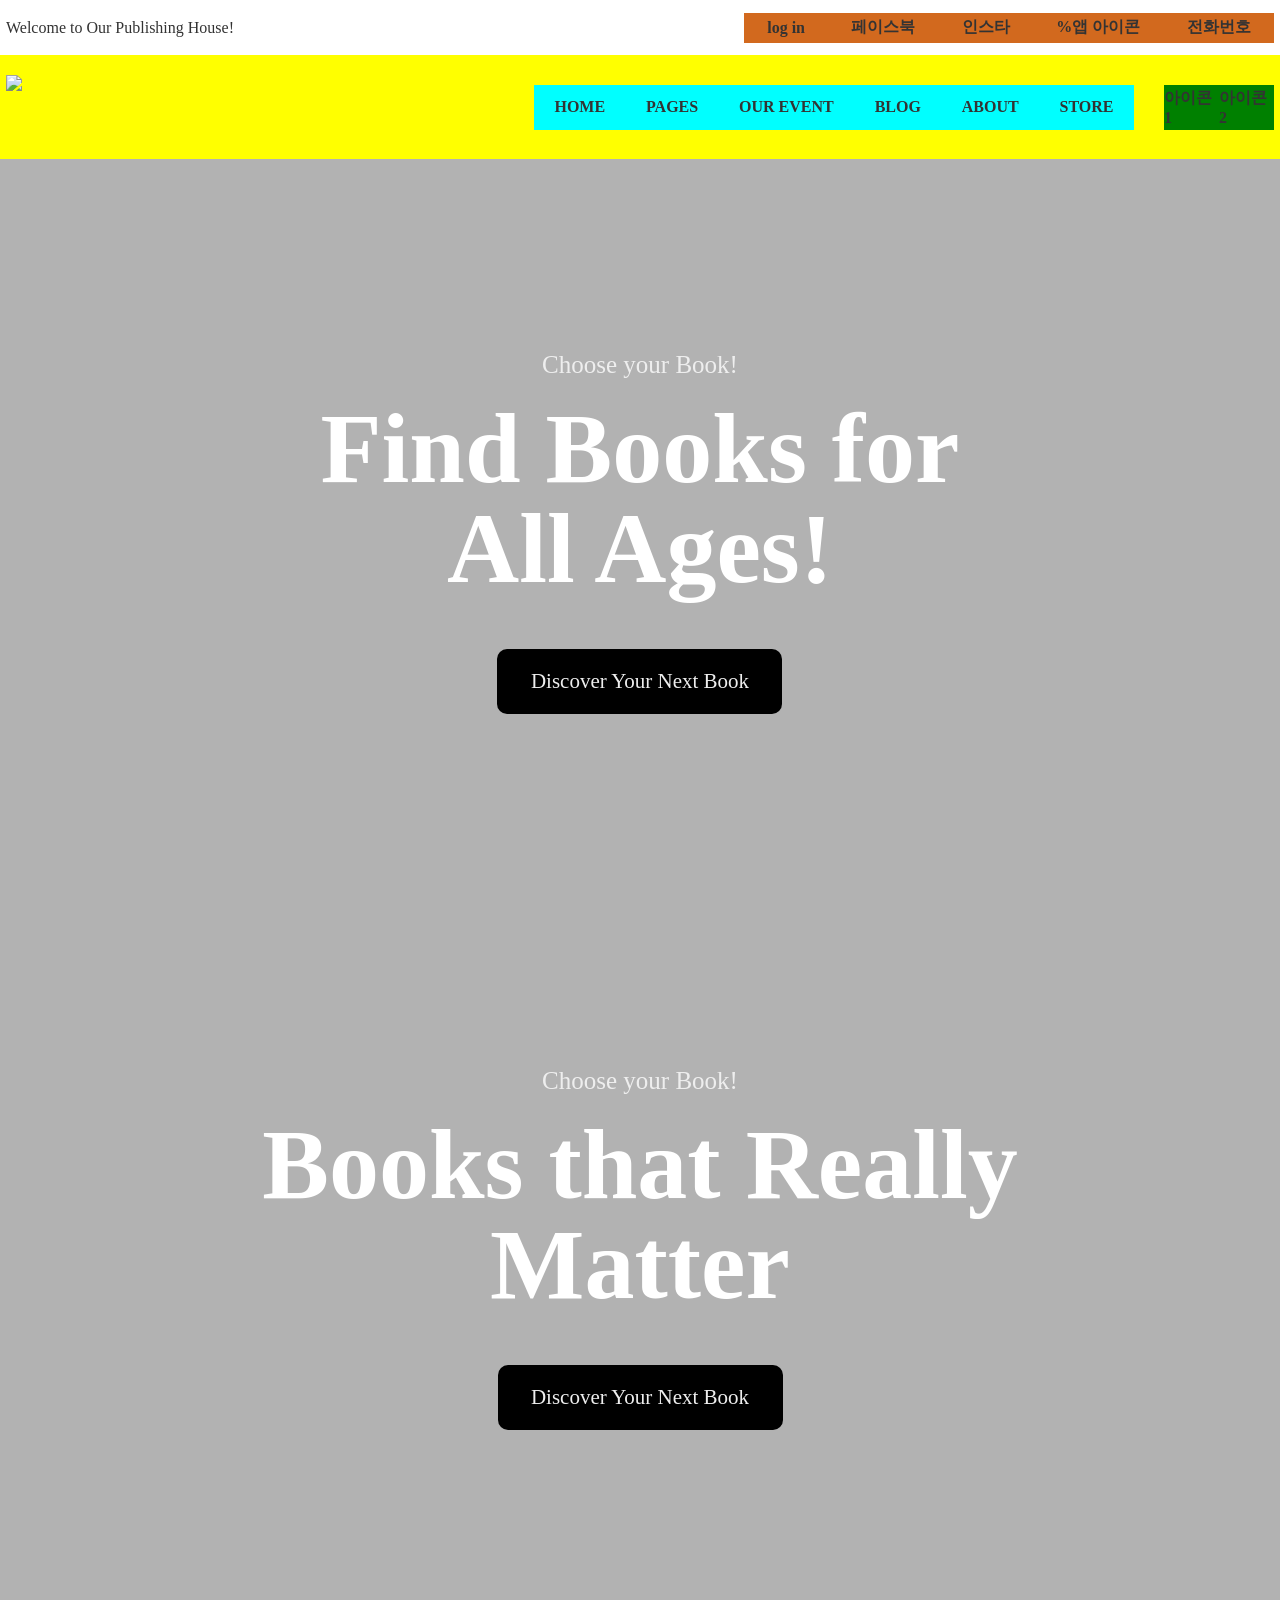
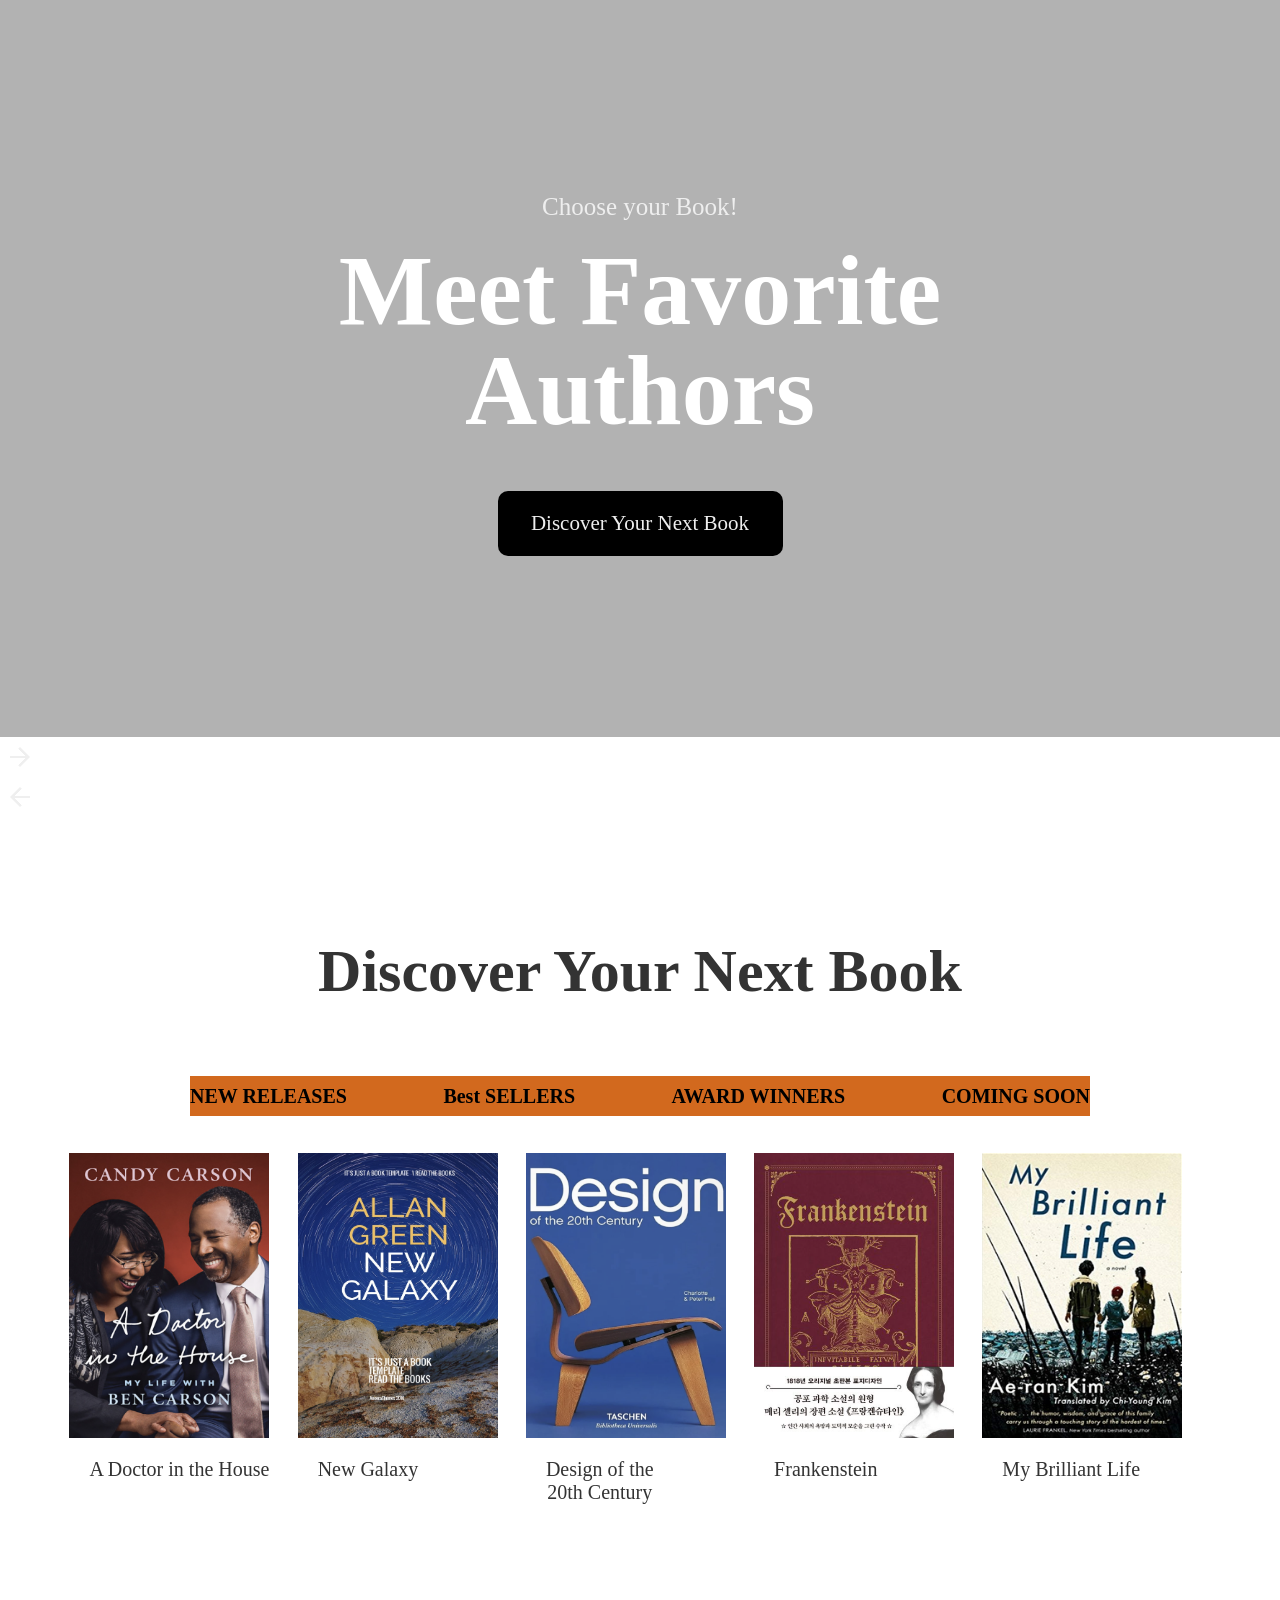
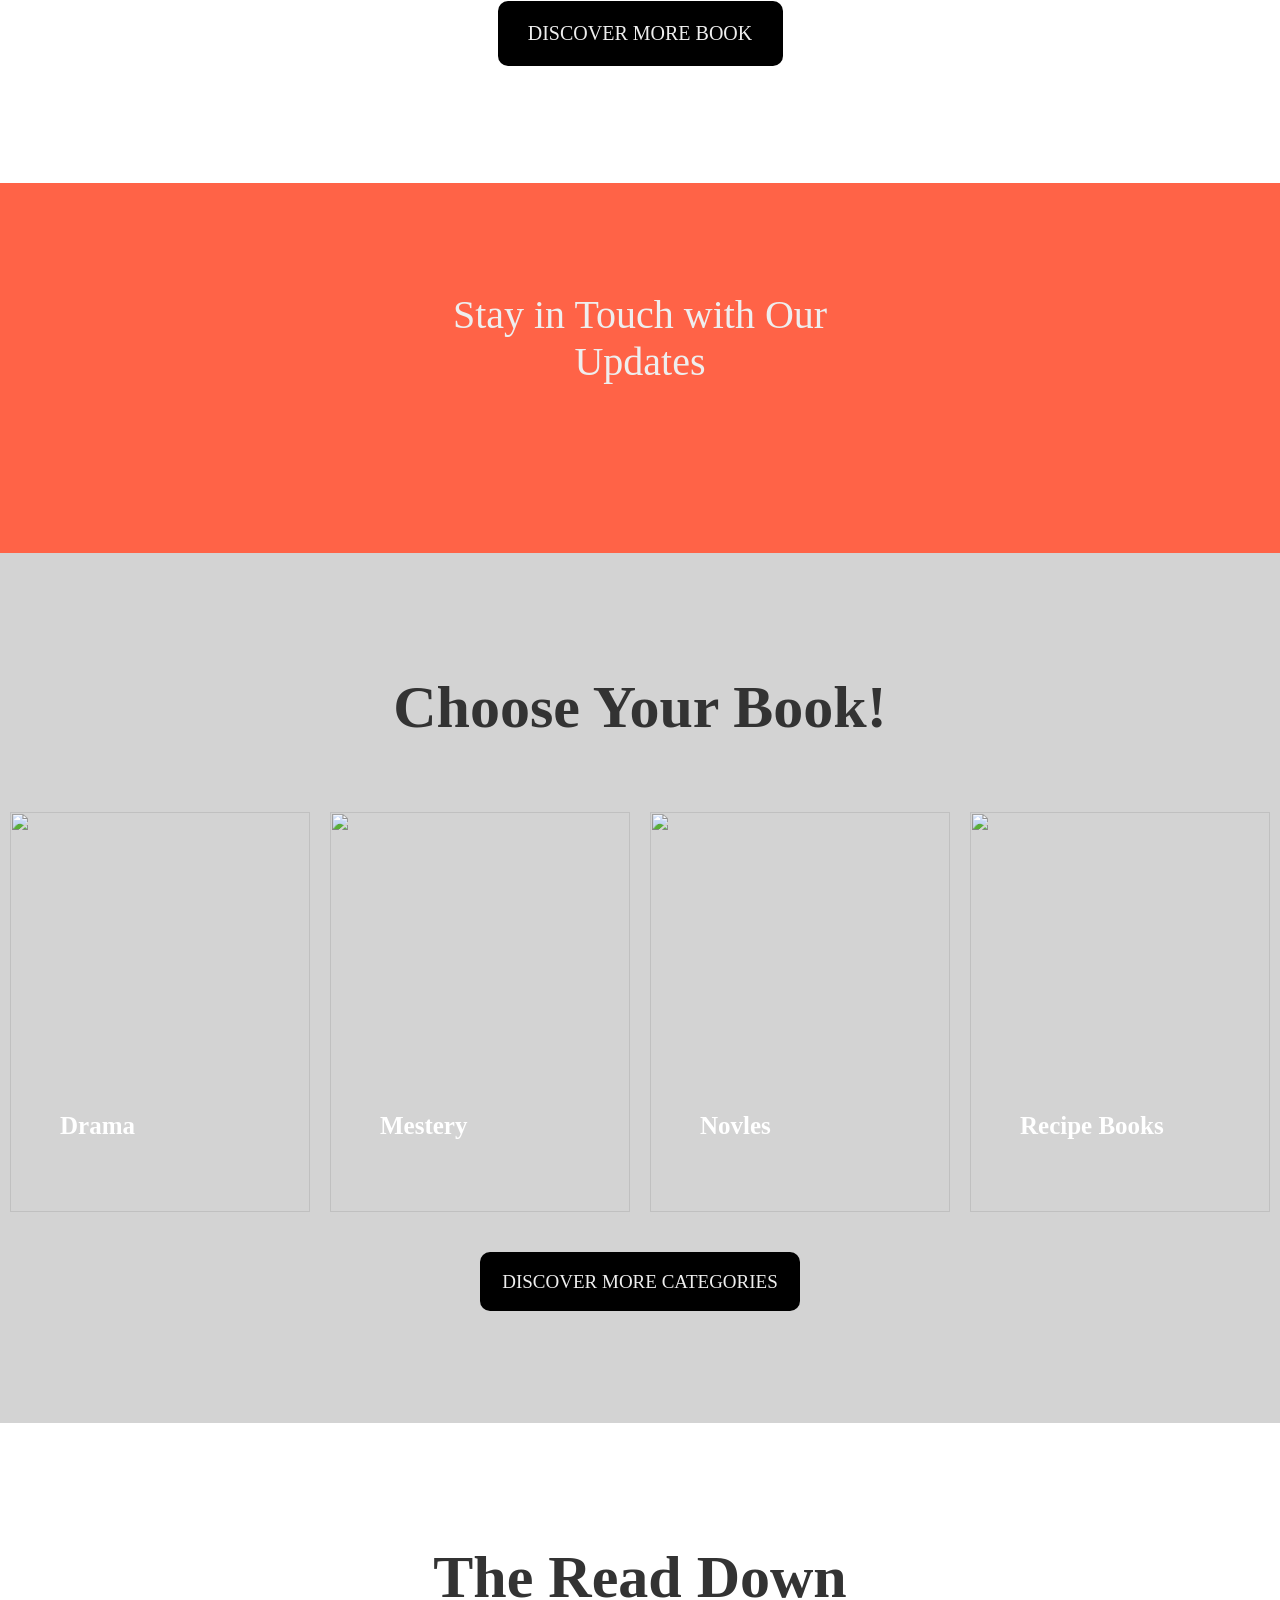
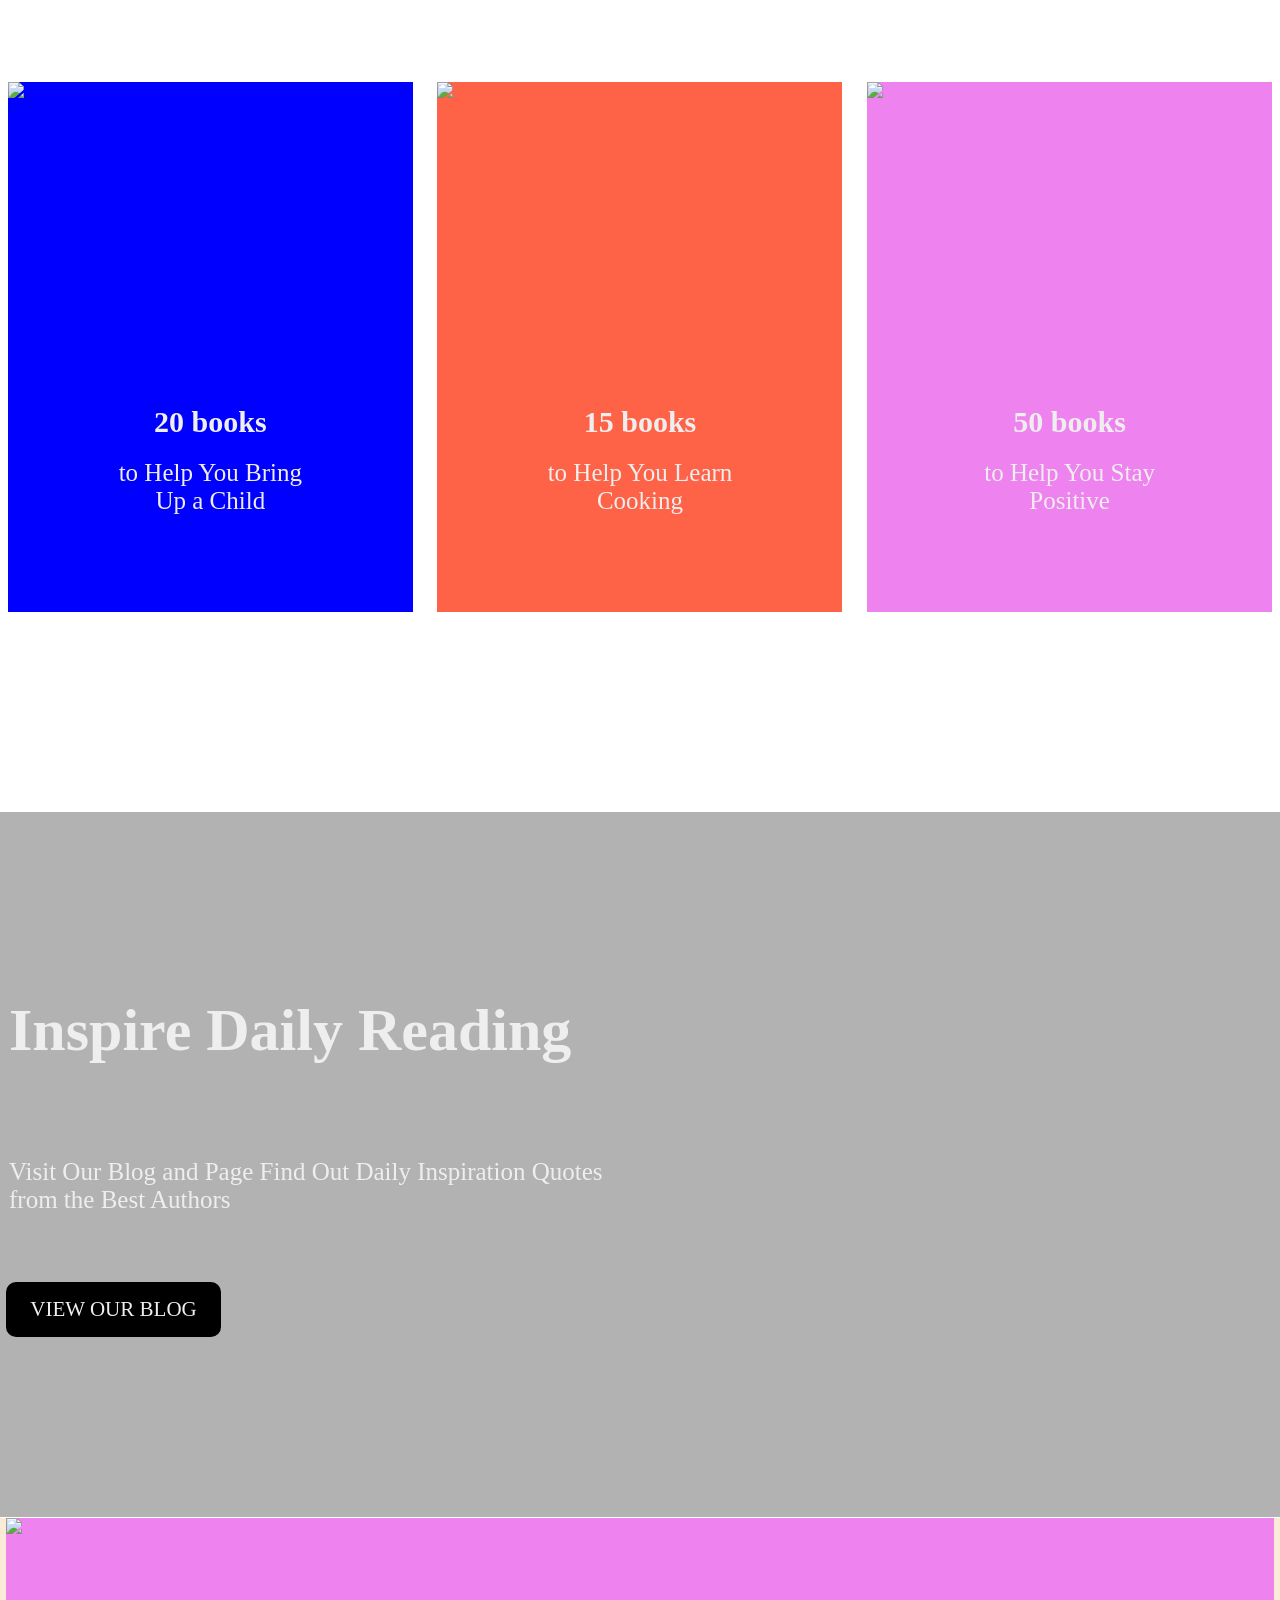
==== commit 475a01c9: "20260314_section4" ====
--- a/index.html
+++ b/index.html
@@ -67,20 +67,43 @@
 
 
     <div id="slider">
-
-        <!-- 메인화면 제목 -->
-        <div class="main_window">
-            <p>Choose your Book!</p>
-            <h1><strong>Find Books for<br>All Ages!</strong></h1>
-
-            <!-- 이동하게 만들어주는 박스 -->
-            <p class="box_move">Discover Your Next Book</p>
-        </div>
-    </div>
-
-
-
-
+        <div class="swiper sliderSwiper">
+            <div class="swiper-wrapper">
+                <div class="swiper-slide" style=" background-image: url('https://booklovers.ancorathemes.com/wp-content/uploads/revslider/booklovers/booklovers_slide-1-copyright.jpg');">
+                     <!-- 메인화면 제목 Find Books for All Ages! -->
+                    <div class="main_window">
+                        <p>Choose your Book!</p>
+                        <h1><strong>Find Books for<br>All Ages!</strong></h1>
+
+                        <!-- 이동하게 만들어주는 박스 -->
+                        <div class="box_move">Discover Your Next Book</div>
+                    </div>
+                </div>
+
+                <div class="swiper-slide" style="background-image: url('https://booklovers.ancorathemes.com/wp-content/uploads/revslider/booklovers/booklovers_slide-2-copyright.jpg');">
+                    <div class="main_window">
+                        <p>Choose your Book!</p>
+                        <h1><strong>Books that Really<br>Matter</strong></h1>
+
+                        <!-- 이동하게 만들어주는 박스 -->
+                        <p class="box_move">Discover Your Next Book</p>
+                    </div>
+                </div>
+                <div class="swiper-slide" style="background-image: url('https://booklovers.ancorathemes.com/wp-content/uploads/revslider/booklovers/booklovers_slide-3-copyright.jpg');">
+                <div class="main_window">
+                    <p>Choose your Book!</p>
+                        <h1><strong>Meet Favorite<br>
+                            Authors</strong></h1>
+
+                        <!-- 이동하게 만들어주는 박스 -->
+                        <p class="box_move">Discover Your Next Book</p>
+                    </div>
+                </div>
+            </div>        
+            <div class="swiper-button-next"></div>
+            <div class="swiper-button-prev"></div>
+            <div class="swiper-pagination"></div>
+        </div>
 
     <!-- 섹션01 -->
     <section id="section1">
@@ -111,22 +134,22 @@
                 <div class="book">
                     <img src="./img/bestseller/img11.png" alt="">
                     <p class="title">New Galaxy</p>
-                        
+
                 </div>
                 <div class="book">
                     <img src="./img/bestseller/img12.png" alt="">
                     <p class="title">Design of the<br>20th Century</p>
-                        
-                </div>
-                <div class="book">
-                    <img src="./img/bestseller/img01.png" alt="">
-                    <p class="title">FOURTH<br>WING</p>
-                        
-                </div>
-                <div class="book">
-                    <img src="./img/bestseller/img02.png" alt="">
-                    <p class="title">Life in the Garden</p>
-                        
+
+                </div>
+                <div class="book">
+                    <img src="./img/bestseller/img16.png" alt="">
+                    <p class="title">Frankenstein</p>
+
+                </div>
+                <div class="book">
+                    <img src="./img/bestseller/img18.png" alt="">
+                    <p class="title">My Brilliant Life</p>
+
                 </div>
 
                 <!-- <div class="book">
@@ -193,7 +216,7 @@
                         src="https://booklovers.ancorathemes.com/wp-content/uploads/2021/03/thumb-cat-2-copyright-570x741.jpg">
                     <div class="cover">
                         <h4>Drama</h4>
-                        <span>shop</span>
+                        <span>Shop Now</span>
                     </div>
                 </div>
 
@@ -201,7 +224,10 @@
 
                     <img
                         src="https://booklovers.ancorathemes.com/wp-content/uploads/2021/03/thumb-cat-1-copyright-570x741.jpg">
-                    <div class="cover"><span>shop</span></div>
+                    <div class="cover">
+                        <h4>Mestery</h4>
+                        <span>Shop Now</span>
+                    </div>
                 </div>
 
                 <div class="photo">
@@ -209,7 +235,8 @@
                     <img
                         src="https://booklovers.ancorathemes.com/wp-content/uploads/2021/03/thumb-cat-3-copyright-570x741.jpg">
                     <div class="cover">
-                        <span>shop</span>
+                        <h4>Novles</h4>
+                        <span>Shop Now</span>
                     </div>
                 </div>
 
@@ -217,7 +244,10 @@
 
                     <img
                         src="https://booklovers.ancorathemes.com/wp-content/uploads/2021/03/thumb-cat-4-copyright-570x741.jpg">
-                    <div class="cover"><span>shop</span></div>
+                    <div class="cover">
+                        <h4>Recipe Books</h4>
+                        <span>Shop Now</span>
+                    </div>
                 </div>
 
             </div>
@@ -238,7 +268,9 @@
             <div id="readDown">
                 <a href="#" class="boxTab1">
                     <div class="picture">
-                        <div><img src="https://booklovers.ancorathemes.com/wp-content/uploads/2020/05/post8-copyright-1024x683.jpg"></div>
+                        <div><img
+                                src="https://booklovers.ancorathemes.com/wp-content/uploads/2020/05/post8-copyright-1024x683.jpg">
+                        </div>
                         <h4>20 books</h4>
                         <p>to Help You Bring<br>Up a Child</p>
 
@@ -246,14 +278,18 @@
                 </a>
                 <a href="#" class="boxTab2">
                     <div class="picture">
-                        <div><img src=""></div>
+                        <div><img
+                                src="https://booklovers.ancorathemes.com/wp-content/uploads/2020/05/post13-copyright-890x664.jpg">
+                        </div>
                         <h4>15 books</h4>
                         <p>to Help You Learn<br>Cooking</p>
                     </div>
                 </a>
                 <a href="#" class="boxTab3">
                     <div class="picture">
-                        <div><img src="./img/bestseller/img10.png"></div>
+                        <div><img
+                                src="https://booklovers.ancorathemes.com/wp-content/uploads/2021/02/post28-copyright-890x664.jpg">
+                        </div>
                         <h4>50 books</h4>
                         <p>to Help You Stay<br>Positive</p>
                     </div>
@@ -264,18 +300,31 @@
         </div>
     </section>
 
-    <section id="section4">
+    <section id="section4" style="background-image: url('https://booklovers.ancorathemes.com/wp-content/uploads/2021/02/bg-team-copyright.jpg');">
+ 
+        <div class="container">
+                        
+                        <h6><strong>Inspire Daily Reading</strong></h6>
+                        <P>Visit Our Blog and Page Find Out Daily Inspiration Quotes<br>from the Best Authors</P>
+                        <!-- 이동하게 만들어주는 박스 -->
+                        <div class="box_move">VIEW OUR BLOG</div>
+                    </div>
+
+        
+           
+                
+               
     </section>
+
 
     <!-- (어사이드 픽스드 아이콘) -->
     <aside></aside>
     <!-- (풋터 로그인 네비게이션바) -->
     <footer>
-        <nav>
-            <ul>
-
-            </ul>
-        </nav>
+        <div class="container">
+            <div id="logo"><img src="https://booklovers.ancorathemes.com/wp-content/uploads/2021/02/logo-1.png">
+                </div>
+        </div>
     </footer>
 
 
@@ -283,6 +332,7 @@
     <script src="https://cdn.jsdelivr.net/npm/swiper@12/swiper-bundle.min.js"></script>
 
     <script src="./js/book.js"></script>
+    <script src="./js/nav_book.js"></script>
     <script src="./js/swiper.js"></script>
 </body>
 
--- a/css/main.css
+++ b/css/main.css
@@ -31,10 +31,6 @@
     color: #333;
 }
 
-
-
-
-
 /*헤더탑 로그인*/
 
 #header_top {
@@ -69,36 +65,25 @@
     align-content: center;
 }
 
-
-
-
-
-
 #header_main {
     width: 100%;
     height: 104px;
     margin: 0 auto;
-
     background-color: yellow;
 }
 
 #header_main .container {
     width: 1268px;
-    margin: 0 auto;
-    display: flex;
-    justify-content: space-between;
-
-    flex-wrap: nowrap;
+    display: flex;
+    justify-content: space-between;
+   flex-wrap: nowrap;
     font-weight: bold;
     align-items: center;
-
 }
 
 #logo {
     width: 210px;
     height: 65px;
-    background-color: bisque;
-
 }
 
 nav {
@@ -131,70 +116,75 @@
 }
 
 
-
-
-/*헤더 슬라이더*/
-
-
-
-#slider {
+/*헤더 슬라이더 (슬라이더 동작주기) */
+
+#slider .swiper-slide{
     width: 100%;
     height: 726px;
-
-    background-image: url("https://booklovers.ancorathemes.com/wp-content/uploads/revslider/booklovers/booklovers_slide-1-copyright.jpg"
-        );
     display: flex;
     justify-content: center;
     align-items: center;
     font-size: 50px;
     text-align: center;
-
-}
-
-#slider::before {
+}
+
+#slider .swiper-slide::before {
     content: "";
     position: absolute;
     width: 100%;
     height: 726px;
     background: rgba(0, 0, 0, 0.3);
-
-
-}
-
-
-
-
+}
+/* 기본 화살표 제거 후 커스텀 이미지 넣기 */
+#slider .swiper-button-next svg,
+#slider .swiper-button-prev svg {
+  display: none; 
+}
+#slider .swiper-button-next,
+#slider .swiper-button-prev {
+  width: 40px;
+  height: 40px;
+  background-size: contain;
+  }
+
+#slider .swiper-button-next {
+  background: url('../img/arrow_forward.png') no-repeat center;
+  right: 4%;
+}
+#slider .swiper-button-prev {
+  background: url('../img/arrow_backward.png') no-repeat center;
+  left: 4%;  
+}
+
+/* 슬라이더에서 밑에 있는 pagination */
+#slider .swiper-pagination-bullet{width: 12px; height: 12px;margin-bottom: 40px;}
+#slider .swiper-pagination-bullet-active{
+    background: red;  }
 #slider .main_window {
-
     display: flex;
     flex-direction: column;
     justify-content: space-between;
     align-items: center;
     position: relative;
     z-index: 2;
-    ;
-
-}
-
-
+    }
 
 #slider h1 {
     line-height: 100px;
-    color: #fff;
-}
+    color: #fff;}
 
 #slider .box_move{width: 300px; height: 60px;}
 
 #slider p {
     color: #eee;
     font-size: 25px;
-    margin: 60px;
+    margin: 20px;
     text-align: center;
 }
 
 .box_move {
     display:block;
-    padding: 20px 25px;
+    padding: 15px 20px;
     border: 4px;
     background-color: black;
     border-radius: 10px;
@@ -207,7 +197,8 @@
 #slider .box_move {
     width: 285px;
     height: 65px;
-    font-size: 20px;
+    font-size: 21px;
+    margin-top: 50px;
 }
 
 /* 섹션01 */
@@ -225,6 +216,7 @@
     margin: 120px 0 70px;
     text-align: center;
 }
+#section1 .book p {color: #333; font-size: 20px; display: flex;}
 
 #section1 nav {
     width: 900px;
@@ -249,7 +241,7 @@
     
     
     }
-.bestSeller .book{display: flex; flex-direction:column; margin-top:37px;}
+.bestSeller .book{width: 20%; display: flex; flex-direction:column; margin-top:37px;}
 .bestSeller .book p{font-size: 20px; }
 .bestSeller .book img{width: 200px; height: 285px;
 
@@ -340,16 +332,17 @@
   transition: rgba(0,0,0,0) 0.4s ease;
 }
 
-.cover h4 {
+.cover h4 {font-size: 25px; color: #fff;
+    
     margin-top: 250px;
 }
 
 .cover span {
-    display: block;
-  color: white;
-  font-size: 25px;
+  display: block;
+  color: #fff;
+  font-size: 18px;
   /* margin-bottom: 20px; */
-  transform: translateY(10 0px);
+  transform: translateY(100px);
   opacity: 0;
   transition: all 0.4s ease;
 }
@@ -369,18 +362,18 @@
   opacity: 1;
 }
 
-/* 섹션03*/
+/* 섹션03* The readDown*/
 .picture  {width: 405px; height: 530px;
     text-decoration: none; color: #eee; }
-.picture h4{margin-top: 30px;} 
+.picture h4{margin-top: 23px; font-size: 30px;} 
 .picture p {text-decoration: none; color: #eee; 
-            margin-top: 20px; margin-bottom: 80px; }
+            margin-top: 7px; margin-bottom: 50px; font-size: 25px; }
 .picture img:hover {transform: scale(1.2);}
 
 #readDown {width: 100%; height: 530px; gap:21px;
     display: flex; justify-content: space-around; 
     align-items: center; flex-direction: row;
-    margin-bottom:200px;font-size:30px; 
+    margin-bottom:200px;
     text-align: center;
 }
 
@@ -391,18 +384,46 @@
 .picture img {min-width: 100%; height: 300px; transform: scale(1); transition: all 0.3s ease-in-out;}
 
 /* 섹션3 boxTab1,2,3에 색깔 다르게 주기*/
-.boxTab1{background-color: yellow;}
+.boxTab1{background-color: blue;}
 .boxTab2{background-color:tomato}
 .boxTab3{background-color: violet;}
 
-/* 슬라이더 동작주기 */
-
-/* 스와이퍼 베스트 셀러_섹션*/
-
-
-/* footer {
-    width: 1100px;
-    height: 100px;
-    background-color: #eee;
-    margin: 0 auto;
-} */+
+
+
+#section4 {
+    width: 100%; 
+    height: 706px; 
+    }
+
+#section4::before {
+    content: "";
+    position: absolute;
+    width: 100%;
+    height: 705px;
+    background: rgba(0, 0, 0, 0.3);}
+
+#section4 .container{position: relative;
+z-index: 2;
+display: flex;
+gap: 10px;
+justify-content: center;
+flex-direction: column; 
+}
+#section4 .container h6{font-size: 60px; color: #eee;margin-bottom:80px; }
+#section4 h6,#section4 p{text-align: left;margin: 3px;}
+
+#section4 .box_move {width: 215px; height: 55px; 
+    padding: 15px 20px; margin: 0;}
+
+#section4 .container .box_move{margin-top: 55px;}
+
+/*풋터*/
+footer {
+    width: 100%;
+    height: 640px;
+    background-color: antiquewhite;
+    margin: 0;padding: 0;      
+}
+
+footer .container {width: 1268px; height:455px; display: flex;background-color: violet; justify-content: space-between; align-content: center;}
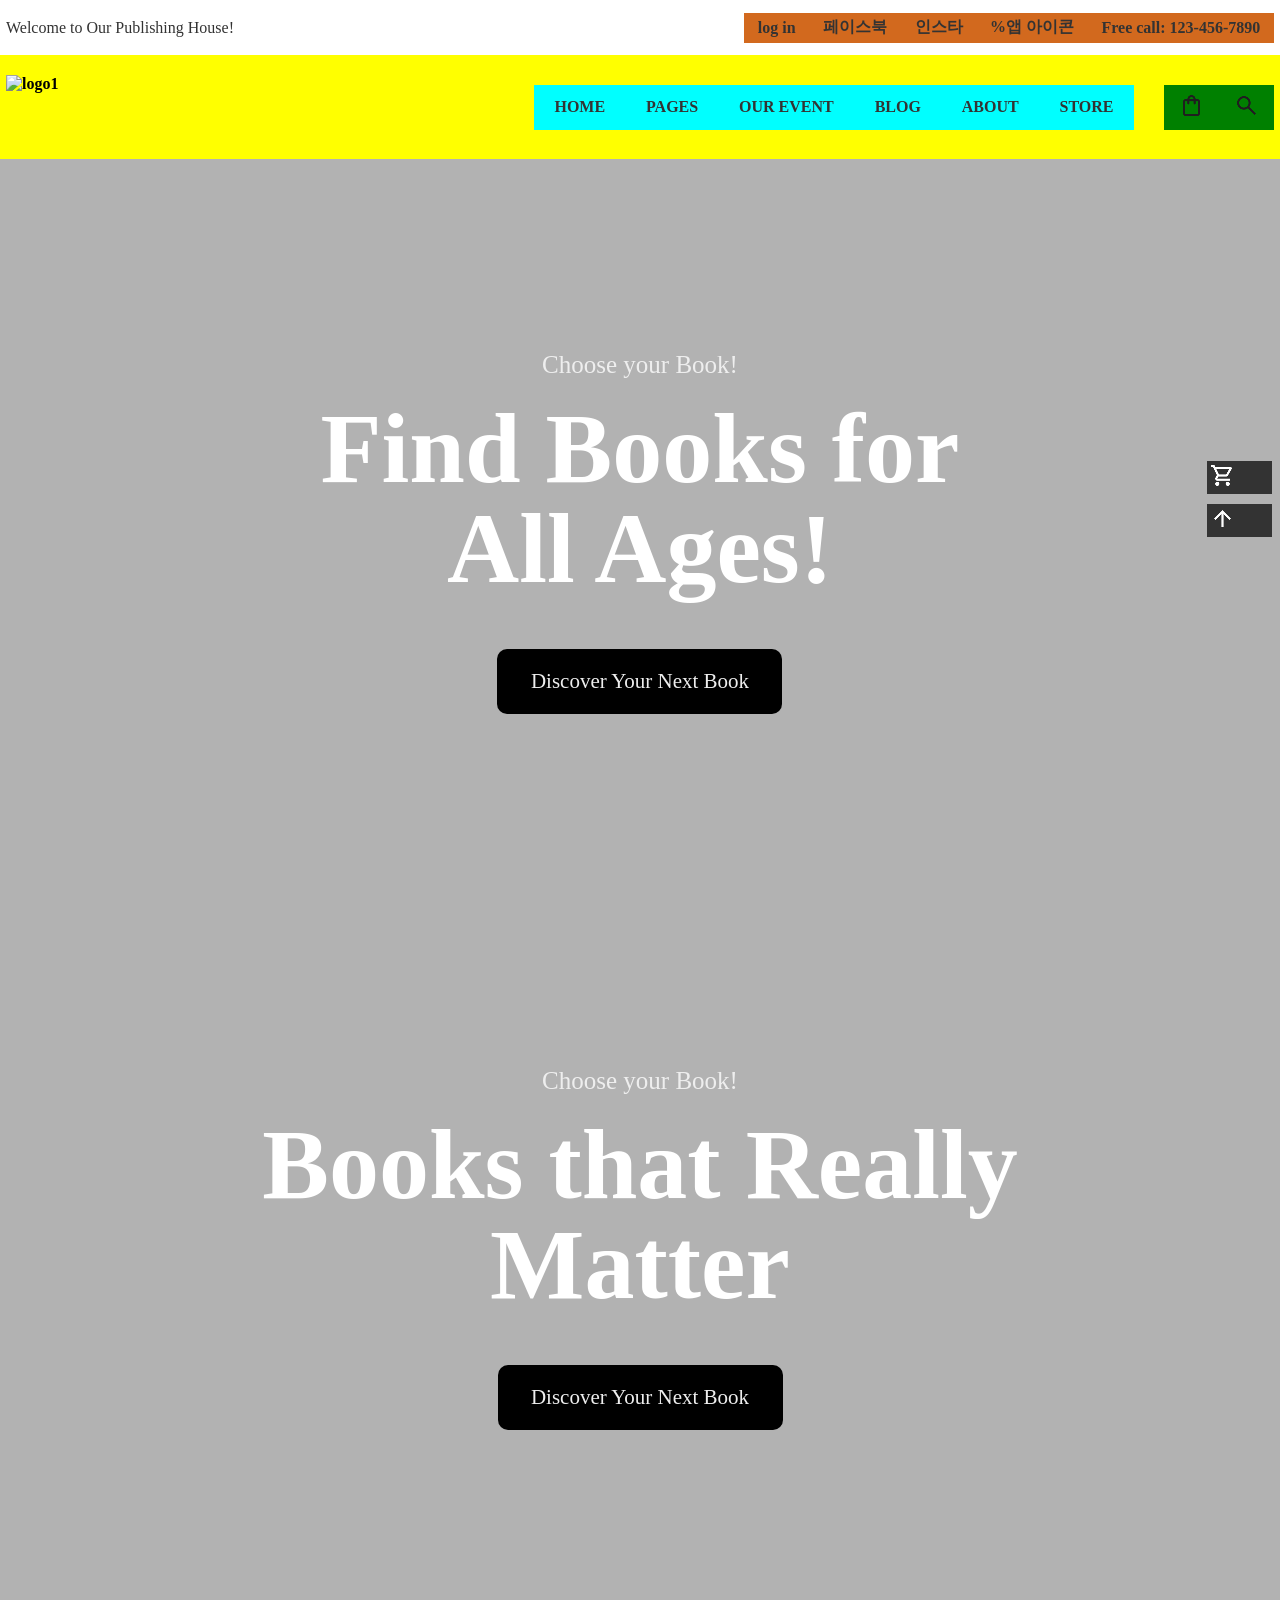
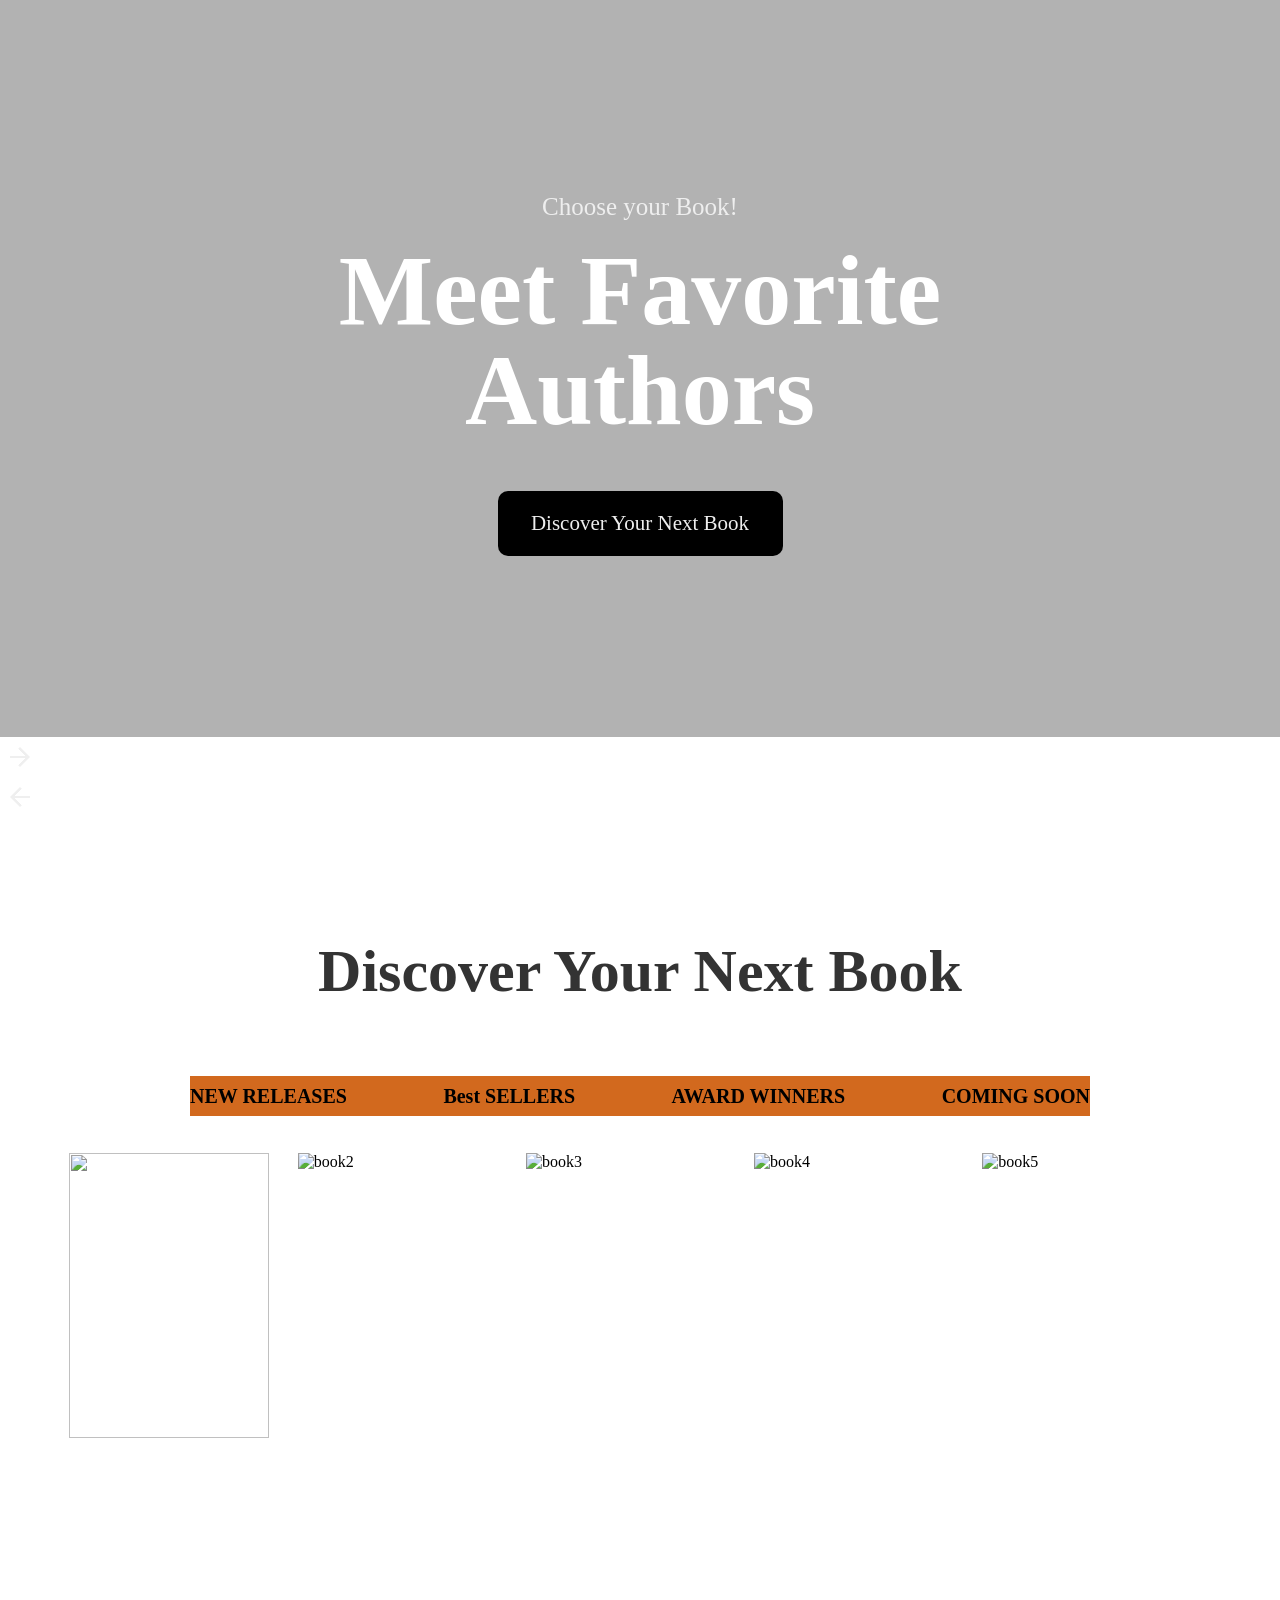
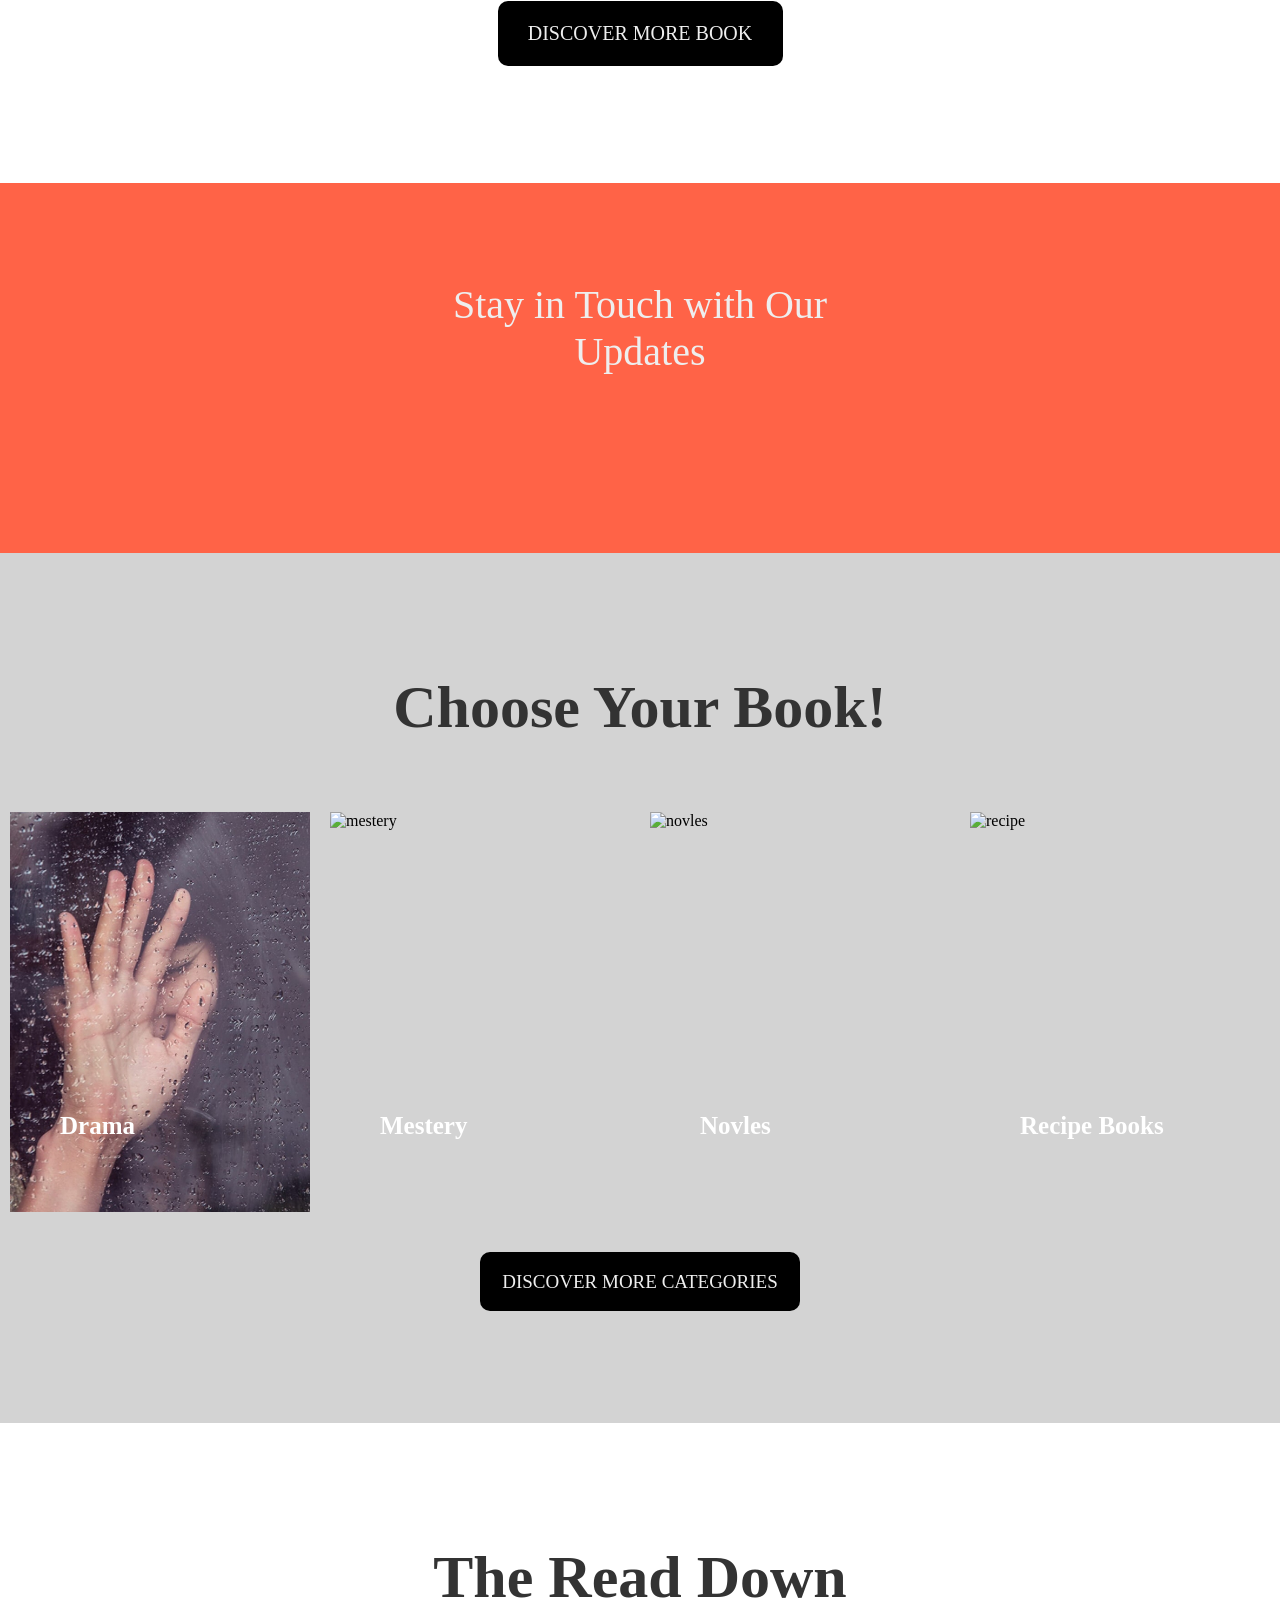
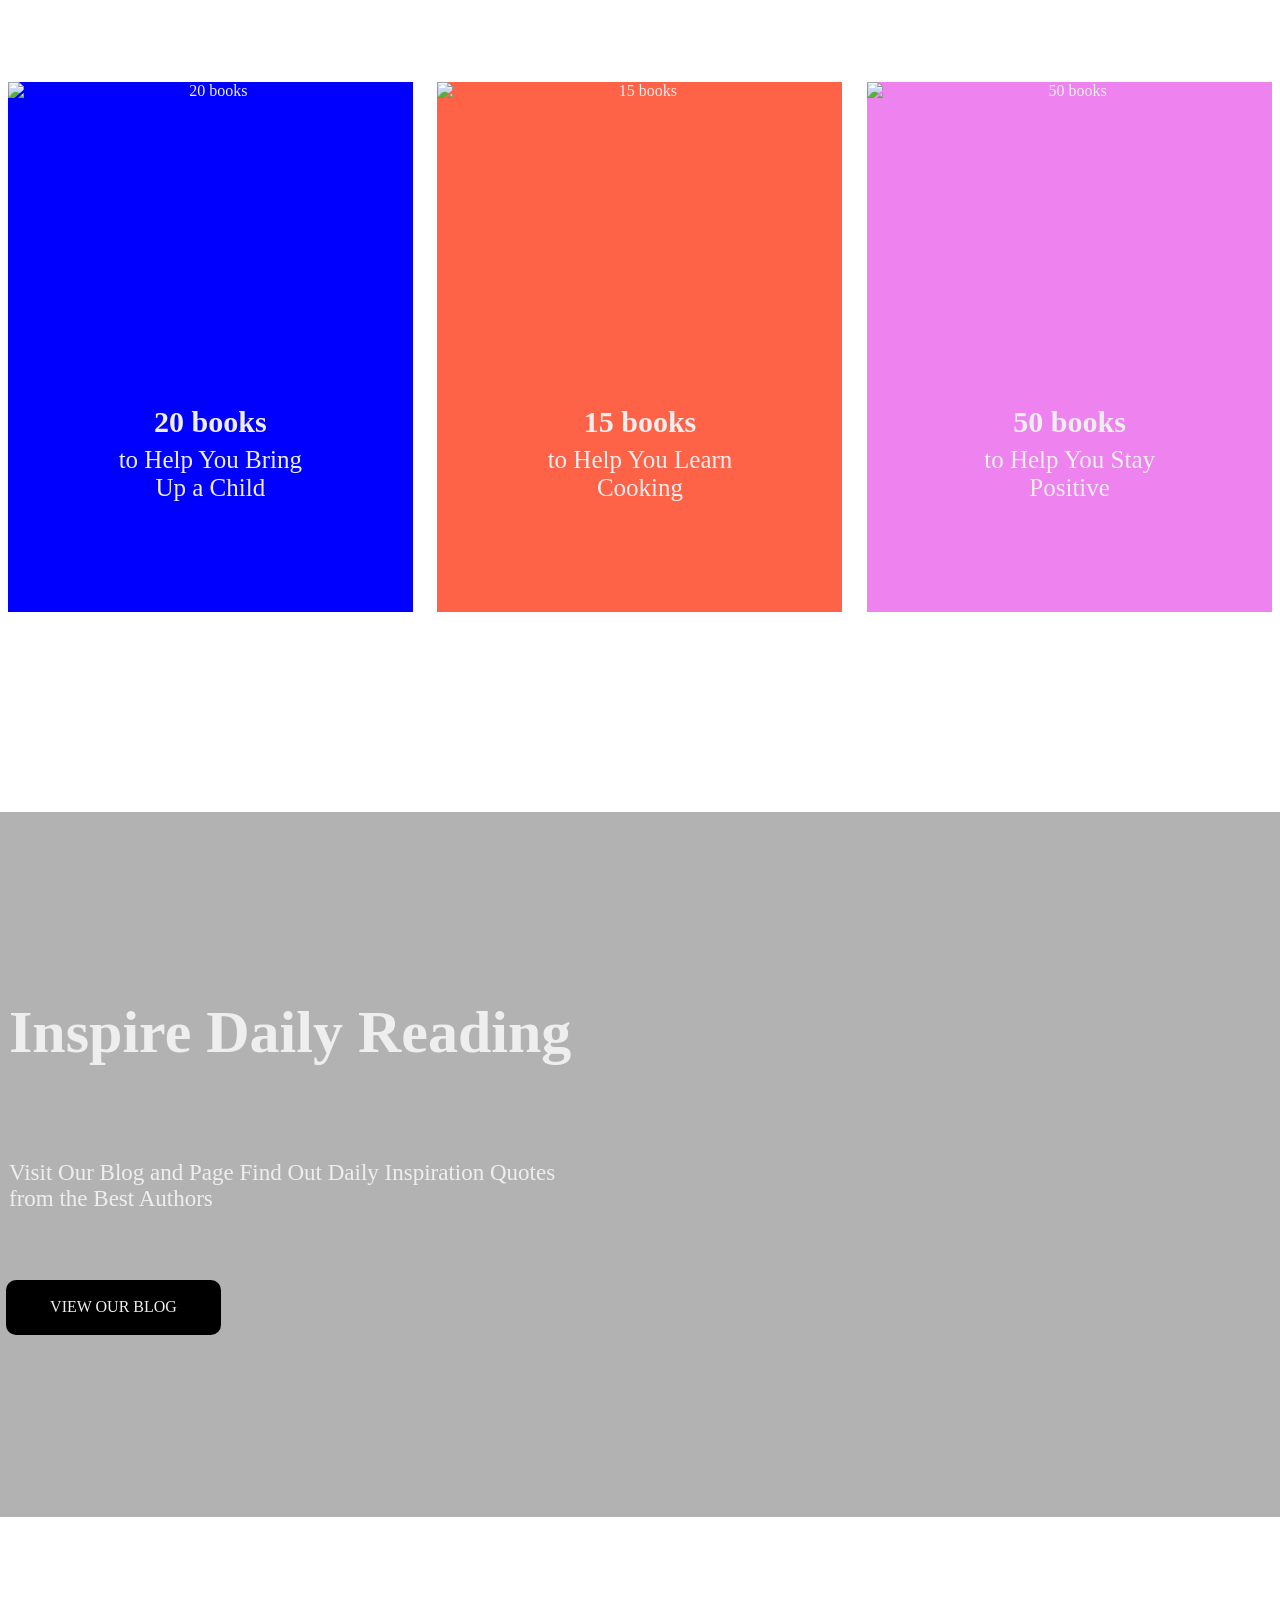
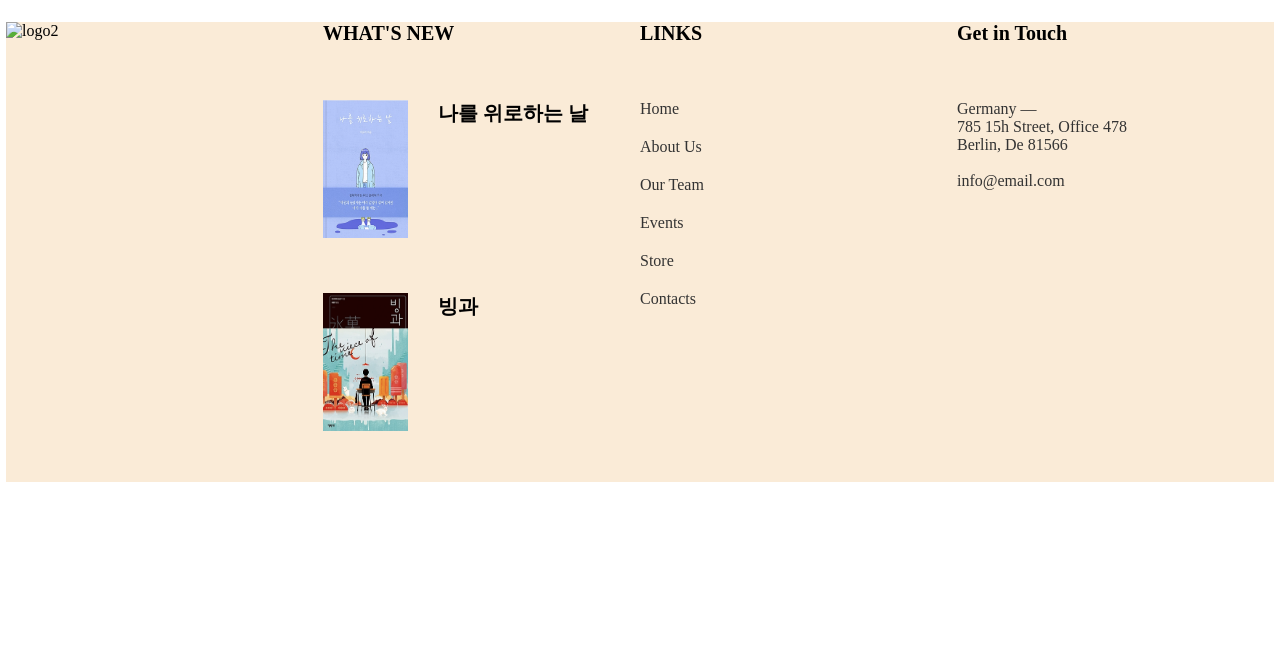
==== commit 208c6b51: "20260326_sub_page1" ====
--- a/index.html
+++ b/index.html
@@ -22,43 +22,38 @@
                 <p>Welcome to Our Publishing House!</p>
                 <div id="login">
                     <ul>
-                        <li><a href="#">log in</a></li>
-                        <li><a href="#">페이스북</a></li>
-                        <li><a href="#">인스타</a></li>
-                        <li><a href="#">%앱 아이콘</a></li>
-                        <li><a href="#">전화번호</a></li>
+                        <li><a href="./sub.html">log in</a></li>
+                        <li><a href="./sub.html">페이스북</a></li>
+                        <li><a href="./sub.html">인스타</a></li>
+                        <li><a href="./sub.html">%앱 아이콘</a></li>
+                        <li><a href="./sub.html">Free call: 123-456-7890</a></li>
                     </ul>
                 </div>
             </div>
-        </div>
-
-
-
+        </div>    
 
         <!-- 헤더메인     -->
-
 
         <div id="header_main">
             <div class="container">
 
 
-                <div id="logo"><img src="https://booklovers.ancorathemes.com/wp-content/uploads/2021/02/logo-1.png">
+                <div class="logo"><img src="https://booklovers.ancorathemes.com/wp-content/uploads/2021/02/logo-1.png" alt="logo1">
                 </div>
 
                 <nav>
                     <ul class="menu">
-                        <li><a href="#">HOME</a></li>
-                        <li><a href="#">PAGES</a></li>
-                        <li><a href="#">OUR EVENT</a></li>
-                        <li><a href="#">BLOG</a></li>
-                        <li><a href="#">ABOUT</a></li>
-                        <li><a href="#">STORE</a></li>
+                        <li><a href="./sub.html">HOME</a></li>
+                        <li><a href="./sub.html">PAGES</a></li>
+                        <li><a href="./sub.html">OUR EVENT</a></li>
+                        <li><a href="./sub.html">BLOG</a></li>
+                        <li><a href="./sub.html">ABOUT</a></li>
+                        <li><a href="./sub.html">STORE</a></li>
                     </ul>
                     <ul class="icon">
-                        <li><a href="#">아이콘1</a></li>
-                        <li><a href="#">아이콘2</a></li>
+                        <li><a href="./sub.html"><img src="./img/shopingbag.png" alt="shopNow"></a></li>
+                        <li><a href="./sub.html"><img src="./img/search.png" alt="search"></a></li>
                     </ul>
-
                 </nav>
             </div>
         </div>
@@ -69,8 +64,9 @@
     <div id="slider">
         <div class="swiper sliderSwiper">
             <div class="swiper-wrapper">
-                <div class="swiper-slide" style=" background-image: url('https://booklovers.ancorathemes.com/wp-content/uploads/revslider/booklovers/booklovers_slide-1-copyright.jpg');">
-                     <!-- 메인화면 제목 Find Books for All Ages! -->
+                <div class="swiper-slide"
+                    style=" background-image: url('https://booklovers.ancorathemes.com/wp-content/uploads/revslider/booklovers/booklovers_slide-1-copyright.jpg');">
+                    <!-- 메인화면 제목 Find Books for All Ages! -->
                     <div class="main_window">
                         <p>Choose your Book!</p>
                         <h1><strong>Find Books for<br>All Ages!</strong></h1>
@@ -80,7 +76,8 @@
                     </div>
                 </div>
 
-                <div class="swiper-slide" style="background-image: url('https://booklovers.ancorathemes.com/wp-content/uploads/revslider/booklovers/booklovers_slide-2-copyright.jpg');">
+                <div class="swiper-slide"
+                    style="background-image: url('https://booklovers.ancorathemes.com/wp-content/uploads/revslider/booklovers/booklovers_slide-2-copyright.jpg');">
                     <div class="main_window">
                         <p>Choose your Book!</p>
                         <h1><strong>Books that Really<br>Matter</strong></h1>
@@ -89,21 +86,35 @@
                         <p class="box_move">Discover Your Next Book</p>
                     </div>
                 </div>
-                <div class="swiper-slide" style="background-image: url('https://booklovers.ancorathemes.com/wp-content/uploads/revslider/booklovers/booklovers_slide-3-copyright.jpg');">
-                <div class="main_window">
-                    <p>Choose your Book!</p>
+                <div class="swiper-slide"
+                    style="background-image: url('https://booklovers.ancorathemes.com/wp-content/uploads/revslider/booklovers/booklovers_slide-3-copyright.jpg');">
+                    <div class="main_window">
+                        <p>Choose your Book!</p>
                         <h1><strong>Meet Favorite<br>
-                            Authors</strong></h1>
+                                Authors</strong></h1>
 
                         <!-- 이동하게 만들어주는 박스 -->
                         <p class="box_move">Discover Your Next Book</p>
                     </div>
                 </div>
-            </div>        
+            </div>
             <div class="swiper-button-next"></div>
             <div class="swiper-button-prev"></div>
             <div class="swiper-pagination"></div>
         </div>
+    </div>
+
+
+    <!-- (어사이드 픽스드 아이콘) -->
+    <div class="side">
+        <div class="shop_cart">
+            <img src="./img/shopping_cart.png" alt="shop_cart">
+        </div>
+        <div class="upward">
+            <img src="./img/arrow_upward.png">
+        </div>
+    </div>
+
 
     <!-- 섹션01 -->
     <section id="section1">
@@ -128,69 +139,25 @@
             <div class="bestSeller">
 
                 <div class="book">
-                    <img src="./img/bestseller/img10.png" alt="">
-                    <p class="title">A Doctor in the House</p>
-                </div>
-                <div class="book">
-                    <img src="./img/bestseller/img11.png" alt="">
-                    <p class="title">New Galaxy</p>
-
-                </div>
-                <div class="book">
-                    <img src="./img/bestseller/img12.png" alt="">
-                    <p class="title">Design of the<br>20th Century</p>
-
-                </div>
-                <div class="book">
-                    <img src="./img/bestseller/img16.png" alt="">
-                    <p class="title">Frankenstein</p>
-
-                </div>
-                <div class="book">
-                    <img src="./img/bestseller/img18.png" alt="">
-                    <p class="title">My Brilliant Life</p>
-
-                </div>
-
-                <!-- <div class="book">
-                    <img src="">
-                    <p class="title">Fourth Wing</p>
-                </div>
-                <div class="book">
-                    <img src="">
-                    <p class="title">Politics On the Edge</p>
-                </div>
-                <div class="book">
-                    <img src="">
-                    <p class="title">The HouseMaid</p>
-                </div>
-
-                <div class="book">
-                    <img src="">
-                    <p class="title">뭐라도 되겠죠</p>
-                </div>
-                <div class="book">
-                    <img src="">
-                    <p class="title">나를 위로하는 날</p>
-                </div>
-                <div class="book">
-                    <img src="">
-                    <p class="title">빙과</p>
-                </div>
-
-                <div class="book">
-                    <img src="">
-                    <p class="title">누군가 필요한 오늘</p>
-                    <div class="book">
-                        <img src="">
-                        <p class="title">초승달 고래의 여행</p>
-                    </div>
-                    <div class="book">
-                        <img src="">
-                        <p class="title">고양이와 함께한 순간</p>
-                    </div>
-                </div> -->
-
+                    <img src="./js/nav_book.js" alt="">
+                    <p class="title"></p>
+                </div>
+                <div class="book">
+                    <img src= "./js/nav_book.js" alt="book2">
+                    <p class="title"></p>
+                </div>
+                <div class="book">
+                    <img src="./js/nav_book.js" alt="book3">
+                    <p class="title"></p>
+                </div>
+                <div class="book">
+                    <img src="./js/nav_book.js" alt="book4">
+                    <p class="title"></p>
+                </div>
+                <div class="book">
+                    <img src="./js/nav_book.js" alt="book5">
+                    <p class="title"></p>
+                </div>
             </div>
             <!-- 섹션01 아래 discover_more_books버튼  -->
             <div class="box_move">DISCOVER MORE BOOK</div>
@@ -211,9 +178,10 @@
 
             <h2>Choose Your Book!</h2>
             <div id="photo-wrap">
+
                 <div class="photo">
                     <img
-                        src="https://booklovers.ancorathemes.com/wp-content/uploads/2021/03/thumb-cat-2-copyright-570x741.jpg">
+                        src="./img/drama.jpg" alt="drama">
                     <div class="cover">
                         <h4>Drama</h4>
                         <span>Shop Now</span>
@@ -223,7 +191,7 @@
                 <div class="photo">
 
                     <img
-                        src="https://booklovers.ancorathemes.com/wp-content/uploads/2021/03/thumb-cat-1-copyright-570x741.jpg">
+                        src="https://booklovers.ancorathemes.com/wp-content/uploads/2021/03/thumb-cat-1-copyright-570x741.jpg" alt="mestery">
                     <div class="cover">
                         <h4>Mestery</h4>
                         <span>Shop Now</span>
@@ -233,7 +201,7 @@
                 <div class="photo">
 
                     <img
-                        src="https://booklovers.ancorathemes.com/wp-content/uploads/2021/03/thumb-cat-3-copyright-570x741.jpg">
+                        src="https://booklovers.ancorathemes.com/wp-content/uploads/2021/03/thumb-cat-3-copyright-570x741.jpg" alt="novles">
                     <div class="cover">
                         <h4>Novles</h4>
                         <span>Shop Now</span>
@@ -243,7 +211,7 @@
                 <div class="photo">
 
                     <img
-                        src="https://booklovers.ancorathemes.com/wp-content/uploads/2021/03/thumb-cat-4-copyright-570x741.jpg">
+                        src="https://booklovers.ancorathemes.com/wp-content/uploads/2021/03/thumb-cat-4-copyright-570x741.jpg" alt="recipe">
                     <div class="cover">
                         <h4>Recipe Books</h4>
                         <span>Shop Now</span>
@@ -269,7 +237,7 @@
                 <a href="#" class="boxTab1">
                     <div class="picture">
                         <div><img
-                                src="https://booklovers.ancorathemes.com/wp-content/uploads/2020/05/post8-copyright-1024x683.jpg">
+                                src="https://booklovers.ancorathemes.com/wp-content/uploads/2020/05/post8-copyright-1024x683.jpg" alt="20 books">
                         </div>
                         <h4>20 books</h4>
                         <p>to Help You Bring<br>Up a Child</p>
@@ -279,7 +247,7 @@
                 <a href="#" class="boxTab2">
                     <div class="picture">
                         <div><img
-                                src="https://booklovers.ancorathemes.com/wp-content/uploads/2020/05/post13-copyright-890x664.jpg">
+                                src="https://booklovers.ancorathemes.com/wp-content/uploads/2020/05/post13-copyright-890x664.jpg" alt="15 books">
                         </div>
                         <h4>15 books</h4>
                         <p>to Help You Learn<br>Cooking</p>
@@ -288,7 +256,7 @@
                 <a href="#" class="boxTab3">
                     <div class="picture">
                         <div><img
-                                src="https://booklovers.ancorathemes.com/wp-content/uploads/2021/02/post28-copyright-890x664.jpg">
+                                src="https://booklovers.ancorathemes.com/wp-content/uploads/2021/02/post28-copyright-890x664.jpg" alt="50 books">
                         </div>
                         <h4>50 books</h4>
                         <p>to Help You Stay<br>Positive</p>
@@ -300,36 +268,57 @@
         </div>
     </section>
 
-    <section id="section4" style="background-image: url('https://booklovers.ancorathemes.com/wp-content/uploads/2021/02/bg-team-copyright.jpg');">
- 
-        <div class="container">
-                        
-                        <h6><strong>Inspire Daily Reading</strong></h6>
-                        <P>Visit Our Blog and Page Find Out Daily Inspiration Quotes<br>from the Best Authors</P>
-                        <!-- 이동하게 만들어주는 박스 -->
-                        <div class="box_move">VIEW OUR BLOG</div>
-                    </div>
-
-        
-           
-                
-               
-    </section>
-
-
-    <!-- (어사이드 픽스드 아이콘) -->
-    <aside></aside>
+    <section id="section4"
+        style="background-image: url('https://booklovers.ancorathemes.com/wp-content/uploads/2021/02/bg-team-copyright.jpg');" alt="page">
+
+        <div class="container">
+
+            <h5>Inspire Daily Reading</h5>
+            <P>Visit Our Blog and Page Find Out Daily Inspiration Quotes<br>from the Best Authors</P>
+            <!-- 이동하게 만들어주는 박스 -->
+            <div class="box_move">VIEW OUR BLOG</div>
+        </div>
+</section>
+
     <!-- (풋터 로그인 네비게이션바) -->
     <footer>
         <div class="container">
-            <div id="logo"><img src="https://booklovers.ancorathemes.com/wp-content/uploads/2021/02/logo-1.png">
-                </div>
+            <div class="logo"><img src="https://booklovers.ancorathemes.com/wp-content/uploads/2021/02/logo-1.png" alt="logo2">
+            </div>
+            <div class="what">
+                <h4>WHAT'S NEW</h4>
+                <div class="whatNew1">
+                    <img src="./img/bestseller/img05.png" alt="나를 위로하는 날">
+                    <h4>나를 위로하는 날</h4>
+                </div>
+                <div class="whatNew2">
+                    <img src="./img/bestseller/img06.png" alt="빙과">
+                    <h4>빙과</h4>
+                </div>
+            </div>
+    
+            <div class="links">
+                <h4>LINKS</h4>
+                <ul>
+                    <li><a href="./sub.html">Home</a></li>
+                    <li><a href="./sub.html">About Us</a></li>
+                    <li><a href="./sub.html">Our Team</a></li>
+                    <li><a href="./sub.html">Events</a></li>
+                    <li><a href="./sub.html">Store</a></li>
+                    <li><a href="./sub.html">Contacts</a></li>
+                </ul>
+            </div>
+    
+            <div class="getTouch">
+                <h4>Get in Touch</h4>
+                <p>Germany —<br>
+                    785 15h Street, Office 478<br>
+                    Berlin, De 81566<br><br>
+                    info@email.com</p>
+    
+            </div>
         </div>
     </footer>
-
-
-
-    <script src="https://cdn.jsdelivr.net/npm/swiper@12/swiper-bundle.min.js"></script>
 
     <script src="./js/book.js"></script>
     <script src="./js/nav_book.js"></script>
--- a/css/main.css
+++ b/css/main.css
@@ -44,8 +44,8 @@
     display: flex;
     justify-content: space-between;
     align-items: center;
-
-}
+}
+.right{ float:inline-start; position: sticky; top: 0; }
 
 #login ul {
     width: 530px;
@@ -81,7 +81,7 @@
     align-items: center;
 }
 
-#logo {
+ .logo {
     width: 210px;
     height: 65px;
 }
@@ -104,6 +104,13 @@
     align-items: center;
     background-color: aqua;
 }
+.container .menu li{position: relative;}
+.container .menu li:after {
+    content: ''; width: 0; height: 3px; position: absolute; 
+    bottom: -9px; left: 0; background-color: red; 
+    transition: all 1s ease;
+}
+.container .menu li:hover:after {width: 100%;}
 
 .container .icon {
     width: 110px;
@@ -328,9 +335,11 @@
   align-items: flex-end;
   justify-content: center; */
   padding: 50px;
-  
-  transition: rgba(0,0,0,0) 0.4s ease;
-}
+  transition: background-color 0.4s ease;
+}
+.cover:hover {
+  background-color: rgba(0, 0, 0, 0);
+}  
 
 .cover h4 {font-size: 25px; color: #fff;
     
@@ -393,8 +402,8 @@
 
 #section4 {
     width: 100%; 
-    height: 706px; 
-    }
+    height: 705px; 
+    margin: 0 auto;}
 
 #section4::before {
     content: "";
@@ -408,10 +417,11 @@
 display: flex;
 gap: 10px;
 justify-content: center;
-flex-direction: column; 
-}
-#section4 .container h6{font-size: 60px; color: #eee;margin-bottom:80px; }
-#section4 h6,#section4 p{text-align: left;margin: 3px;}
+flex-direction: column;
+}
+#section4 .container h5{font-size: 60px;;margin-bottom:80px; font-weight: bold; }
+#section4 h5,#section4 p{
+    color:#eee; text-align:left; margin: 3px; font-size: 23px;}
 
 #section4 .box_move {width: 215px; height: 55px; 
     padding: 15px 20px; margin: 0;}
@@ -422,8 +432,95 @@
 footer {
     width: 100%;
     height: 640px;
+}
+
+footer .container {
+    width: 1268px;
+    height: 460px;
+    display: flex;
+    margin-top: 105px;
     background-color: antiquewhite;
-    margin: 0;padding: 0;      
-}
-
-footer .container {width: 1268px; height:455px; display: flex;background-color: violet; justify-content: space-between; align-content: center;}+    }
+
+footer .container>div {
+    width: 25%;
+}
+
+footer .container h4 {
+    font-size: 20px;
+    text-align: left;
+}
+
+footer .container .links p {
+    font-weight: normal;
+    text-align: left;
+    margin: 0;
+}
+
+/* what's new 블럭     */
+footer .container .what {
+
+    height: 410px;
+    display: flex;
+    flex-direction: column;
+    gap: 55px;
+}
+
+.whatNew1,
+.whatNew2 {
+    width: 100%;
+    height: 138px;
+    display: flex;
+    gap: 30px;
+    /* 세로 가운데 정렬 */
+}
+
+
+.what img {
+    width: 85px;
+    height: 100%;
+}
+
+/* Links 블럭 */
+footer .container .links {
+
+    height: 322px;
+    display: flex;
+    flex-direction: column;
+    gap: 55px;
+}
+
+.links ul {
+    width: 100%;
+    font-weight: normal;
+    padding: 0%;
+    margin: 0%;
+    list-style: none;
+    display: flex;
+    flex-direction: column;
+    align-items: flex-start;
+
+    gap: 20px;
+}
+
+/* Get in Touch 블럭 */
+footer .getTouch {
+    height: 410px;
+    display: flex;
+    flex-direction: column;
+    gap: 55px;
+}
+.side { 
+    width: 65px; height: 125px;
+    padding: 1px 2px;  position: fixed;
+    top:50%; right: 10px; 
+}
+
+/* 사이드 아이콘 */
+.side > div
+ {width: 65px; height: 60; 
+    padding: 2px 3px;  background-color: #333; 
+    }
+
+.shop_cart {margin-top: 10px;}
+.upward {margin-top: 10px;}
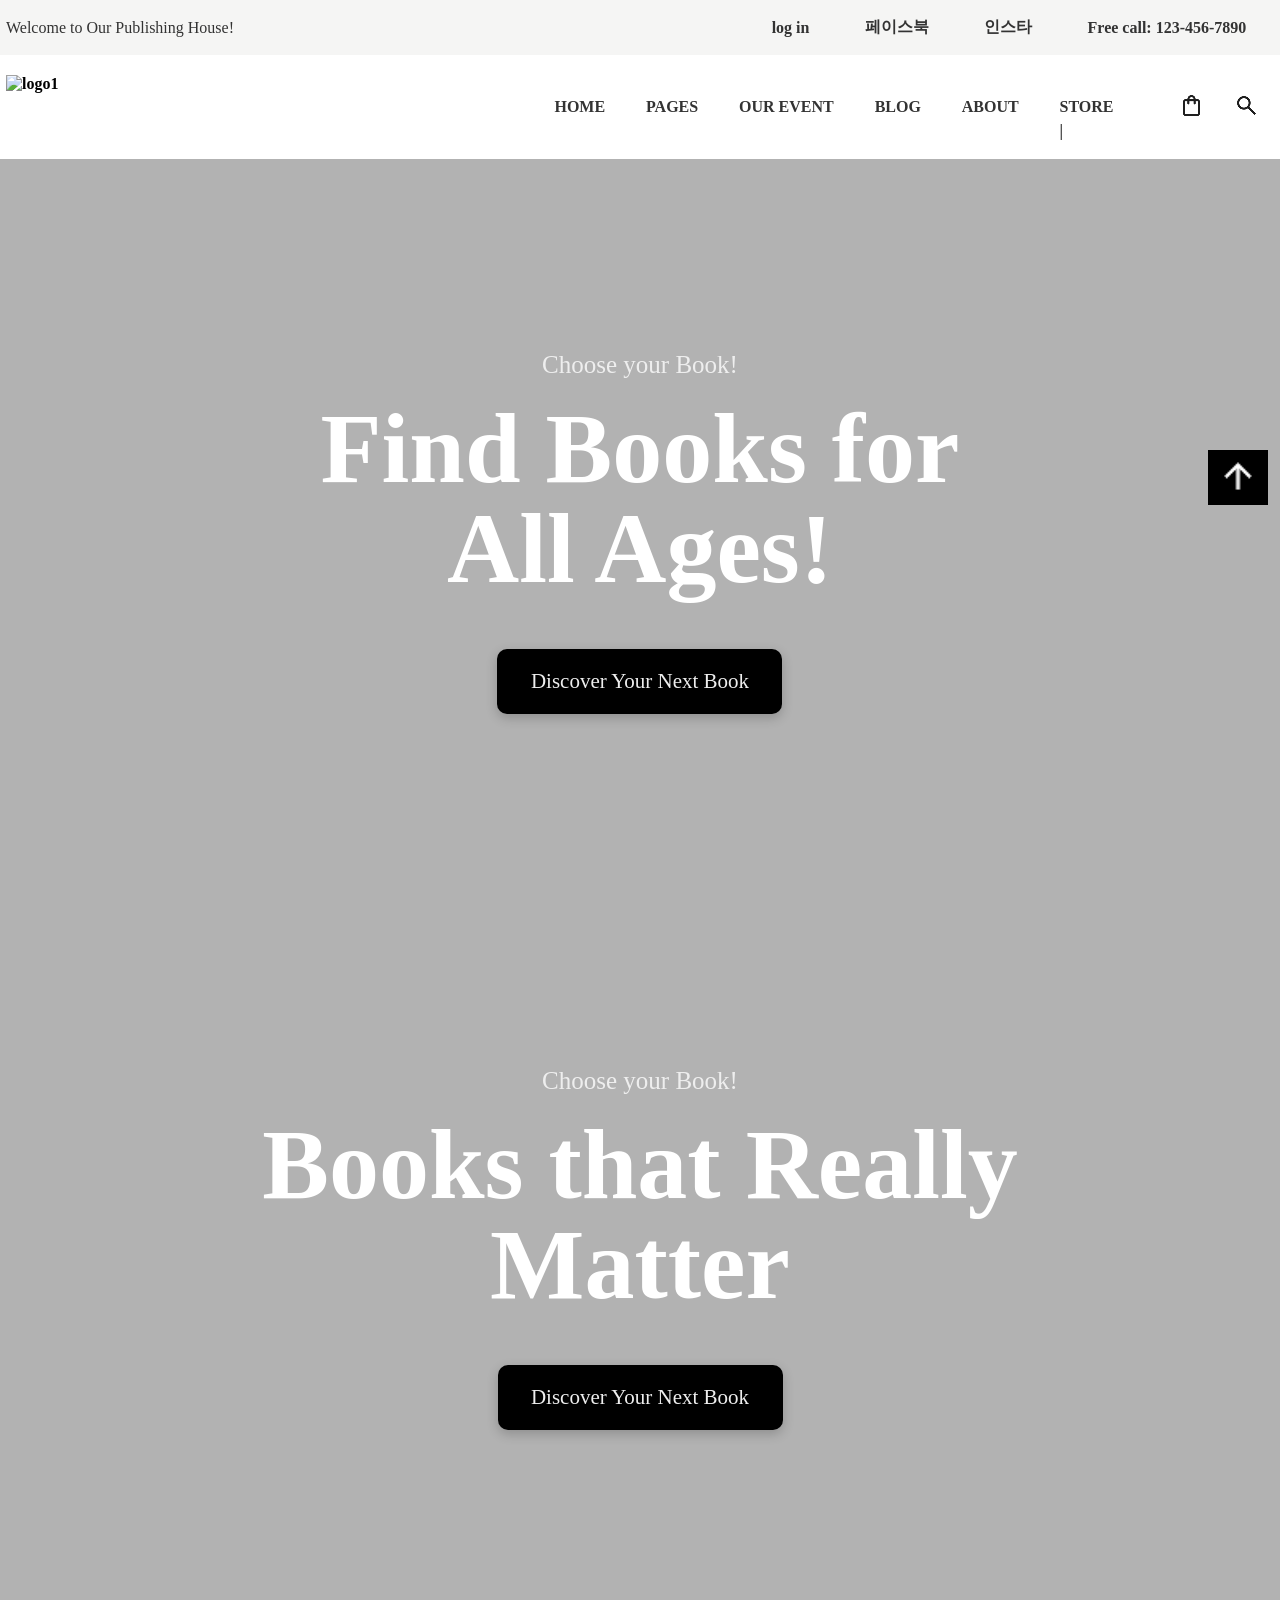
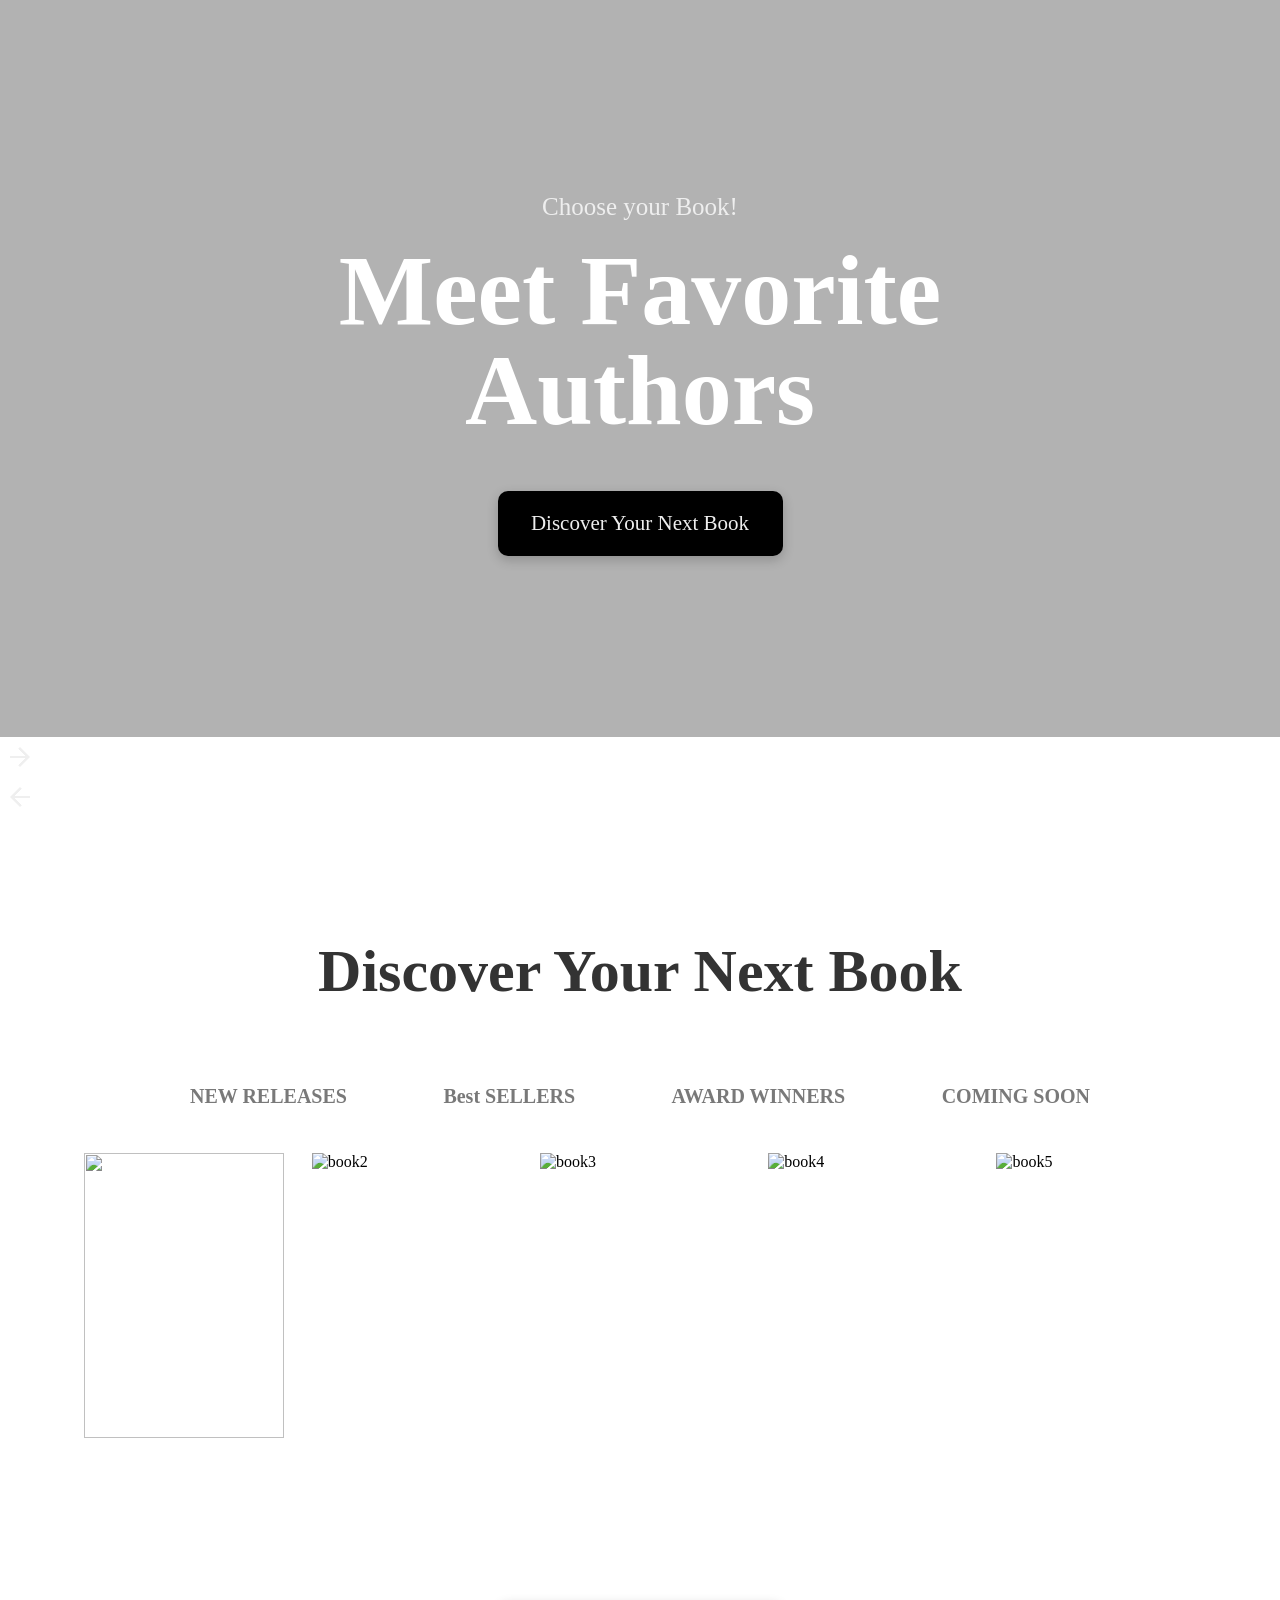
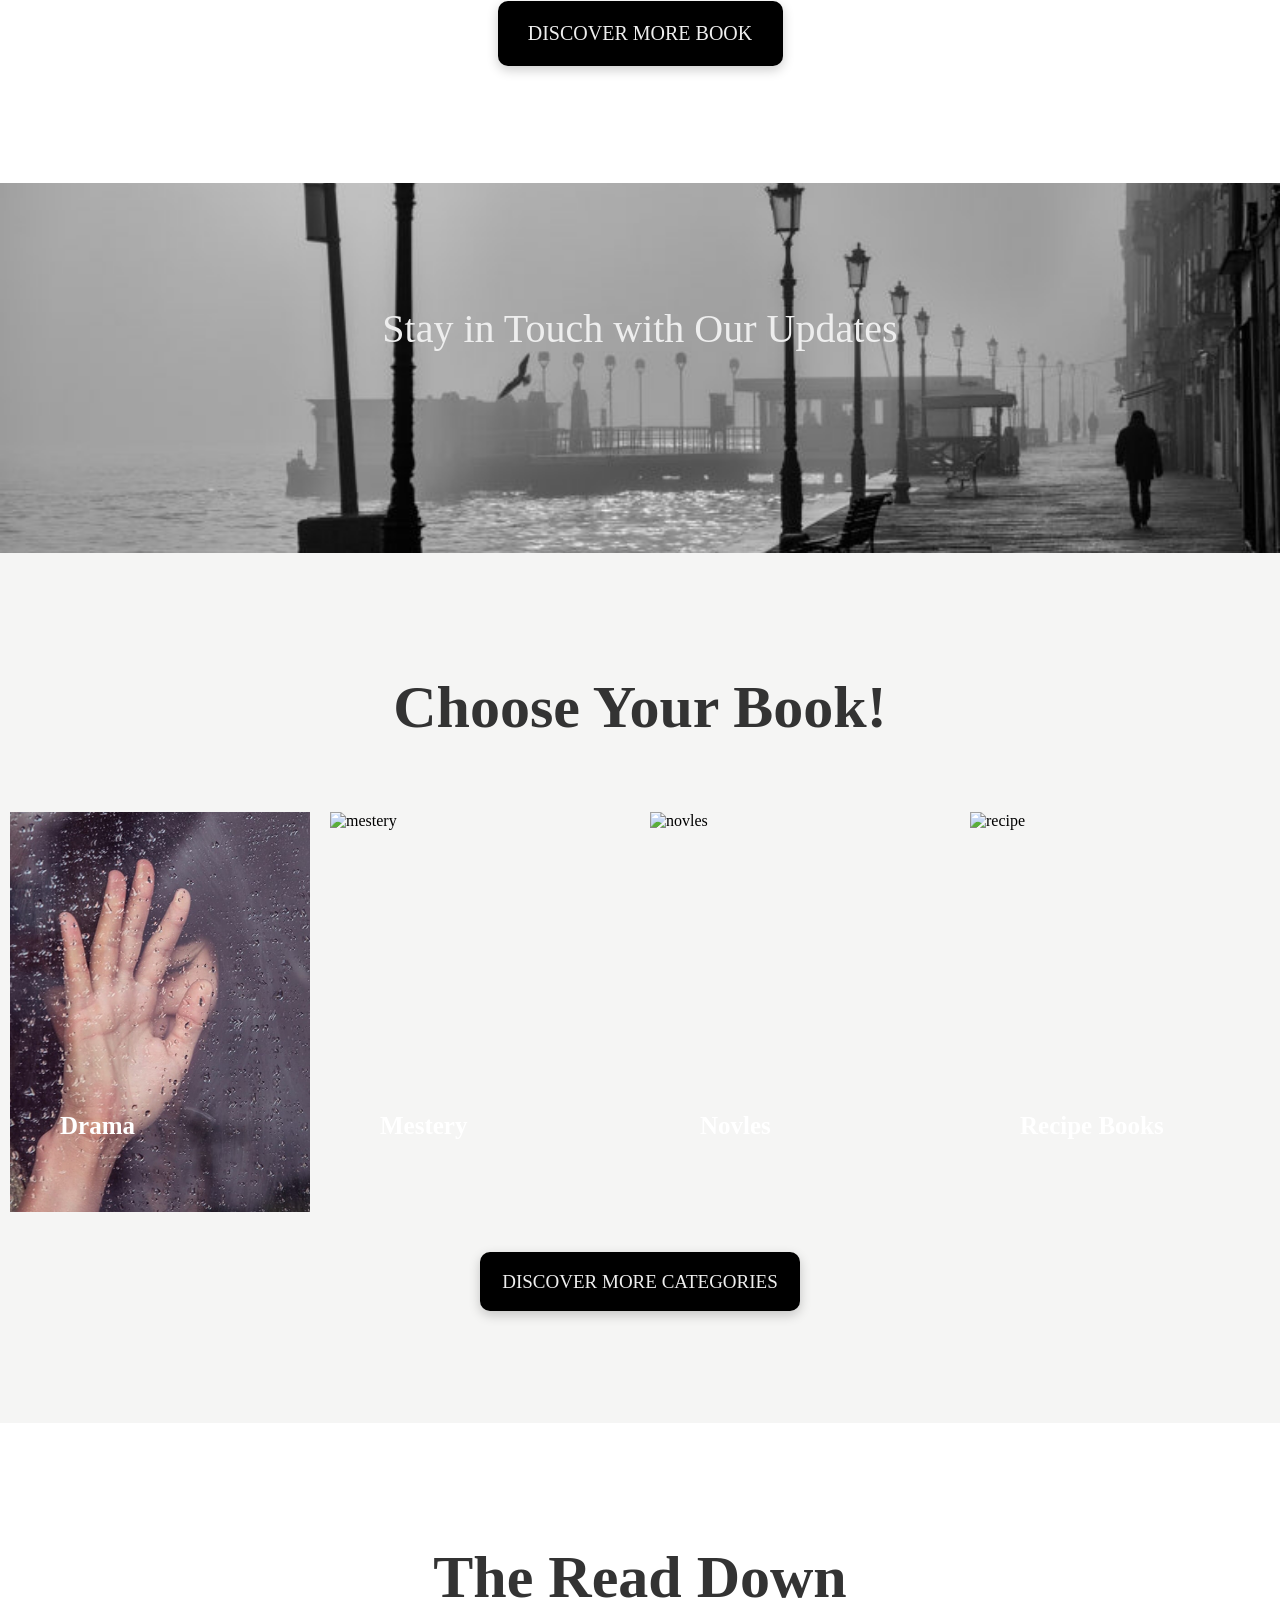
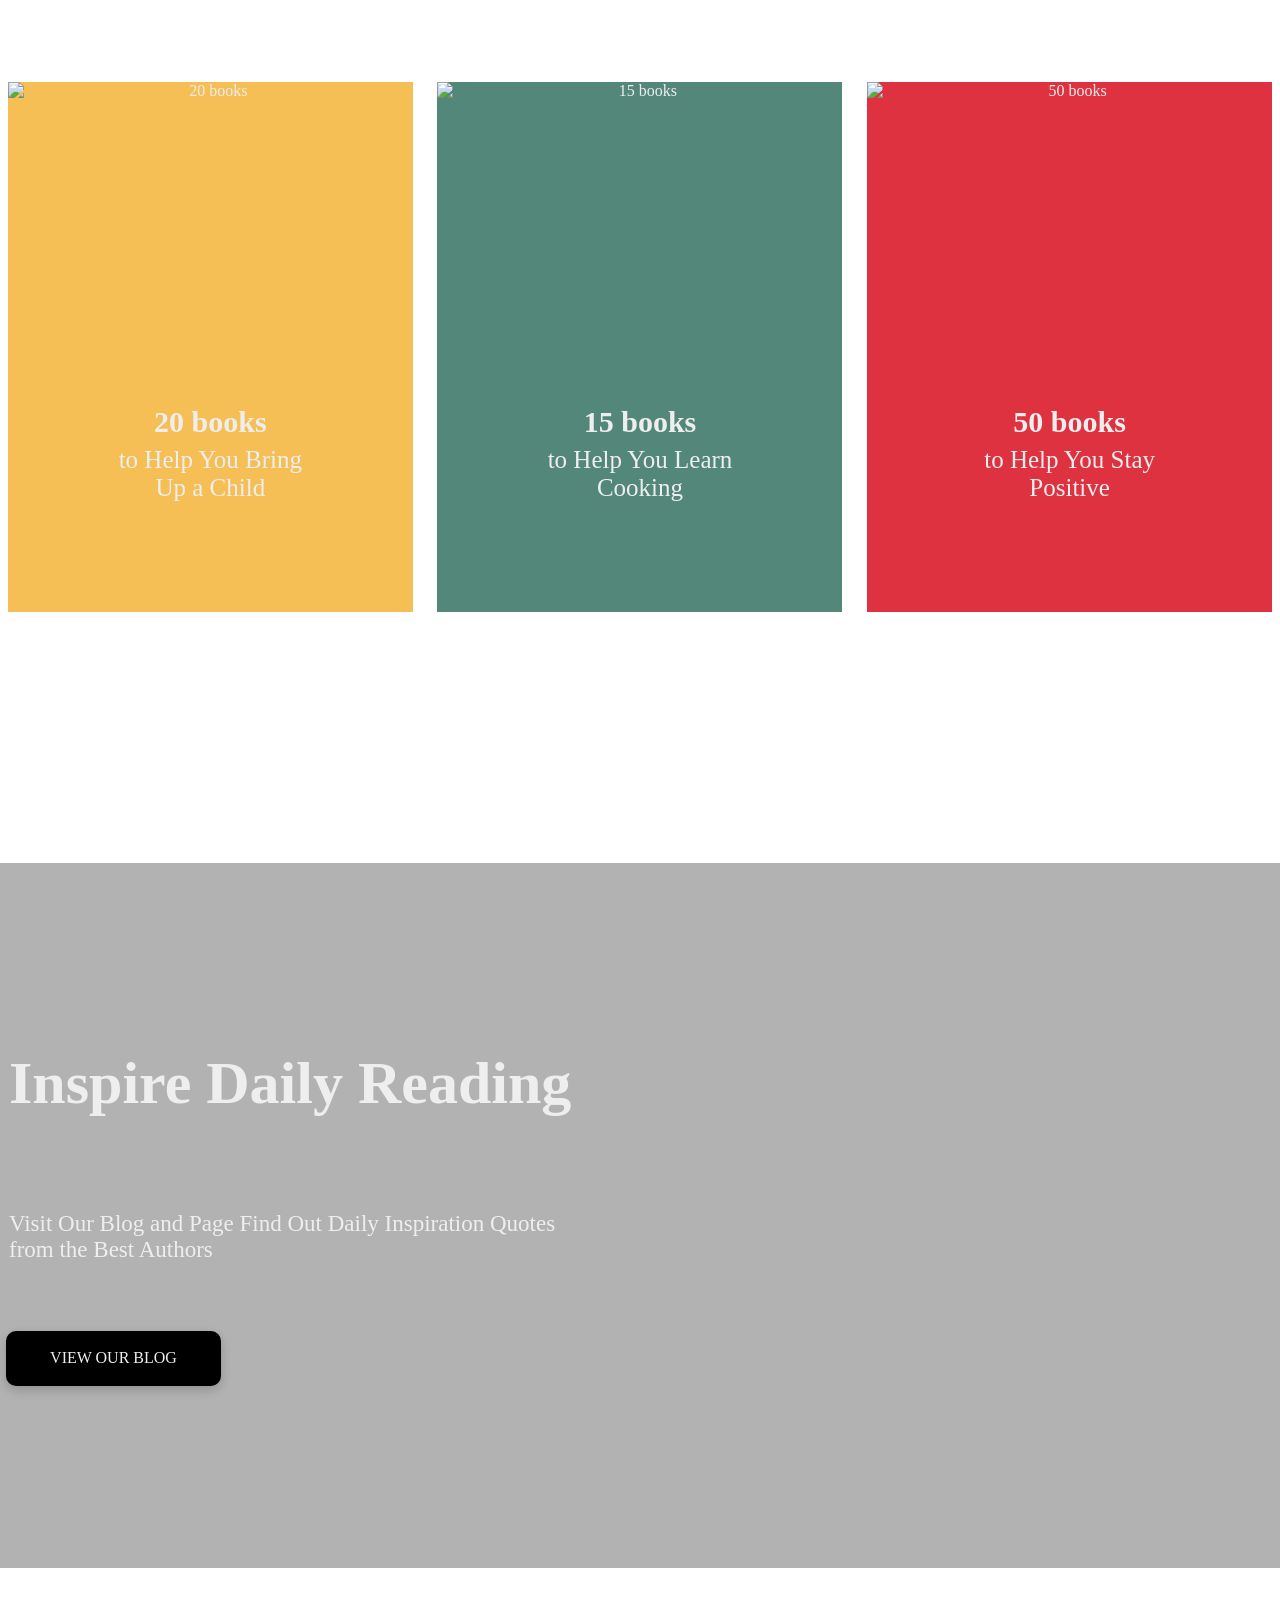
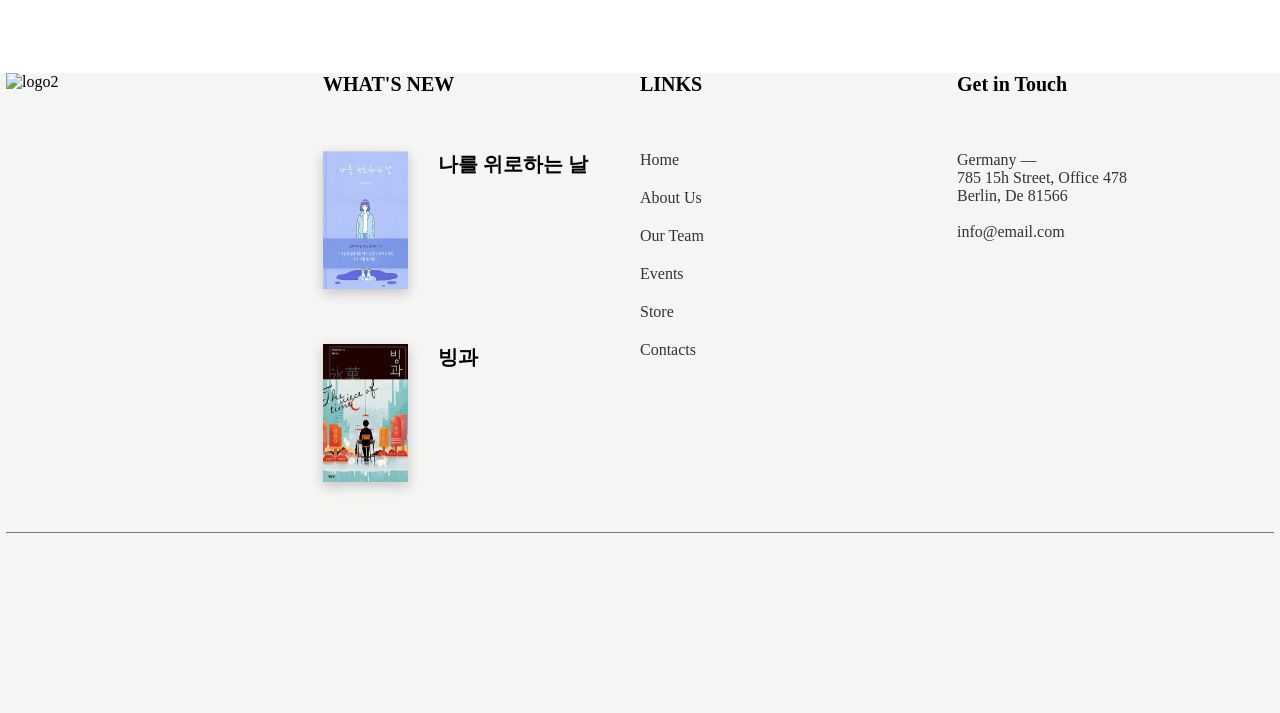
==== commit b169590a: "20260329_sub_page2" ====
--- a/index.html
+++ b/index.html
@@ -25,7 +25,7 @@
                         <li><a href="./sub.html">log in</a></li>
                         <li><a href="./sub.html">페이스북</a></li>
                         <li><a href="./sub.html">인스타</a></li>
-                        <li><a href="./sub.html">%앱 아이콘</a></li>
+                        
                         <li><a href="./sub.html">Free call: 123-456-7890</a></li>
                     </ul>
                 </div>
@@ -107,12 +107,14 @@
 
     <!-- (어사이드 픽스드 아이콘) -->
     <div class="side">
-        <div class="shop_cart">
+        <button class="main_btn">
             <img src="./img/shopping_cart.png" alt="shop_cart">
-        </div>
-        <div class="upward">
+        </button>
+    </div>
+    <div class="side">
+        <button class="main_btn">
             <img src="./img/arrow_upward.png">
-        </div>
+        </button>
     </div>
 
 
@@ -171,7 +173,7 @@
 
     <!-- 배너(광고)-토마토 색깔 -->
     <div id="banner">
-        <p>Stay in Touch with Our<br>Updates</p>
+        <p>Stay in Touch with Our Updates</p>
     </div>
     <section id="section2">
         <div class="container">
--- a/css/main.css
+++ b/css/main.css
@@ -26,7 +26,7 @@
 h1,
 h2,
 h3,
-p {
+p { font-family: "Merriweather", serif;
     text-decoration: none;
     color: #333;
 }
@@ -37,6 +37,7 @@
     width: 100%;
     height: 55px;
     margin: 0 auto;
+    background-color: #f5f5f4;
 }
 
 #header_top .container {
@@ -45,12 +46,11 @@
     justify-content: space-between;
     align-items: center;
 }
-.right{ float:inline-start; position: sticky; top: 0; }
 
 #login ul {
     width: 530px;
     height: 30px;
-    background-color: chocolate;
+
     display: flex;
     justify-content: space-around;
 
@@ -69,19 +69,21 @@
     width: 100%;
     height: 104px;
     margin: 0 auto;
-    background-color: yellow;
+
 }
 
 #header_main .container {
     width: 1268px;
     display: flex;
     justify-content: space-between;
-   flex-wrap: nowrap;
+    flex-wrap: nowrap;
     font-weight: bold;
     align-items: center;
 }
 
- .logo {
+ #header_main nav  .menu li:last-child::after{content:"|"; float: left; margin-left:0 10px; color: #333 ;}
+
+.logo {
     width: 210px;
     height: 65px;
 }
@@ -102,15 +104,27 @@
     display: flex;
     justify-content: space-around;
     align-items: center;
-    background-color: aqua;
-}
-.container .menu li{position: relative;}
+
+}
+
+.container .menu li {
+    position: relative;
+}
+
 .container .menu li:after {
-    content: ''; width: 0; height: 3px; position: absolute; 
-    bottom: -9px; left: 0; background-color: red; 
+    content: '';
+    width: 0;
+    height: 3px;
+    position: absolute;
+    bottom: -9px;
+    left: 0;
+    background-color: red;
     transition: all 1s ease;
 }
-.container .menu li:hover:after {width: 100%;}
+
+.container .menu li:hover:after {
+    width: 100%;
+}
 
 .container .icon {
     width: 110px;
@@ -118,14 +132,14 @@
     display: flex;
     justify-content: space-around;
     align-items: center;
-    background-color: green;
-    margin-left:  30px;
+    
+    margin-left: 30px;
 }
 
 
 /*헤더 슬라이더 (슬라이더 동작주기) */
 
-#slider .swiper-slide{
+#slider .swiper-slide {
     width: 100%;
     height: 726px;
     display: flex;
@@ -133,6 +147,7 @@
     align-items: center;
     font-size: 50px;
     text-align: center;
+    background-repeat: no-repeat;
 }
 
 #slider .swiper-slide::before {
@@ -142,31 +157,41 @@
     height: 726px;
     background: rgba(0, 0, 0, 0.3);
 }
+
 /* 기본 화살표 제거 후 커스텀 이미지 넣기 */
 #slider .swiper-button-next svg,
 #slider .swiper-button-prev svg {
-  display: none; 
-}
+    display: none;
+}
+
 #slider .swiper-button-next,
 #slider .swiper-button-prev {
-  width: 40px;
-  height: 40px;
-  background-size: contain;
-  }
+    width: 40px;
+    height: 40px;
+    background-size: contain;
+}
 
 #slider .swiper-button-next {
-  background: url('../img/arrow_forward.png') no-repeat center;
-  right: 4%;
-}
+    background: url('../img/arrow_forward.png') no-repeat center;
+    right: 4%;
+}
+
 #slider .swiper-button-prev {
-  background: url('../img/arrow_backward.png') no-repeat center;
-  left: 4%;  
+    background: url('../img/arrow_backward.png') no-repeat center;
+    left: 4%;
 }
 
 /* 슬라이더에서 밑에 있는 pagination */
-#slider .swiper-pagination-bullet{width: 12px; height: 12px;margin-bottom: 40px;}
-#slider .swiper-pagination-bullet-active{
-    background: red;  }
+#slider .swiper-pagination-bullet {
+    width: 12px;
+    height: 12px;
+    margin-bottom: 40px;
+}
+
+#slider .swiper-pagination-bullet-active {
+    background: red;
+}
+
 #slider .main_window {
     display: flex;
     flex-direction: column;
@@ -174,38 +199,51 @@
     align-items: center;
     position: relative;
     z-index: 2;
-    }
+    
+}
 
 #slider h1 {
     line-height: 100px;
-    color: #fff;}
-
-#slider .box_move{width: 300px; height: 60px;}
+    color: #fff;
+    font-family: "Merriweather", serif;
+}
+
+#slider .box_move {
+    
+    width: 300px;
+    height: 60px;
+    box-shadow: 0 4px 12px rgba(0, 0, 0, 0.2);
+}
 
 #slider p {
     color: #eee;
     font-size: 25px;
     margin: 20px;
     text-align: center;
+    font-family: "Merriweather", serif;
 }
 
 .box_move {
-    display:block;
+    display: block;
     padding: 15px 20px;
     border: 4px;
     background-color: black;
     border-radius: 10px;
-    color: #eee;    
-   display: flex;
-   justify-content: center;
-    align-items: center;
-    }
+    color: #eee;
+    display: flex;
+    justify-content: center;
+    align-items: center;
+    cursor: pointer;
+    box-shadow: 0 4px 12px rgba(0, 0, 0, 0.2);
+}
 
 #slider .box_move {
     width: 285px;
     height: 65px;
     font-size: 21px;
     margin-top: 50px;
+    cursor: pointer;
+    box-shadow: 0 4px 12px rgba(0, 0, 0, 0.2);
 }
 
 /* 섹션01 */
@@ -223,12 +261,18 @@
     margin: 120px 0 70px;
     text-align: center;
 }
-#section1 .book p {color: #333; font-size: 20px; display: flex;}
+
+#section1 .book p {
+    color: #333;
+    font-size: 20px;
+    display: flex;
+}
 
 #section1 nav {
     width: 900px;
     height: 40px;
-    background-color: chocolate;
+    font-weight: normal;
+    color: #797979;
 }
 
 #section1 ul {
@@ -242,196 +286,299 @@
     width: 90%;
     height: 435px;
     box-sizing: border-box;
-    object-fit: cover;    
+    object-fit: cover;
     display: flex;
     justify-content: space-evenly;
     
-    
-    }
-.bestSeller .book{width: 20%; display: flex; flex-direction:column; margin-top:37px;}
-.bestSeller .book p{font-size: 20px; }
-.bestSeller .book img{width: 200px; height: 285px;
-
-}    
+}
+
+
+.bestSeller .book {
+    width: 20%;
+    display: flex;
+    flex-direction: column;
+    align-items: center;
+    margin-top: 37px;
+    
+}
+
+.bestSeller .book p {
+    font-size: 25px;
+    margin-top: 15px;
+    font-weight: bold;
+}
+
+.bestSeller .book img {
+    width: 200px;
+    height: 285px;
+
+}
+
 #section1 .box_move {
     width: 285px;
     height: 65px;
     font-size: 20px;
-    margin-top: 50px;}
-
-    /* 배너 광고 (토마토) */
+    margin-top: 50px;
+    box-shadow: 0 4px 12px rgba(0, 0, 0, 0.2);
+}
+
+/* 배너 광고 (토마토) */
 #banner {
     width: 100%;
     height: 370px;
-    background-color: tomato;
-    margin-top: 117px; 
+    background-image: url("../img/흑백사진.jpg");
+    background-size: cover;
+    background-position: center;
+    background-repeat: no-repeat;
+    margin-top: 117px;
     display: flex;
     flex-direction: row;
     justify-content: center;
     align-items: center;
 }
+
 #banner>p {
     margin-bottom: 40px;
     color: #eee;
     font-size: 40px;
     text-align: center;
-
-    transform: translateY(-20px);}
+    font-family: "Merriweather", serif;
+    transform: translateY(-20px);
+}
 
 
 /* 섹션02 */
 #section2 {
-    width: 100%; height: 870px;
-    background-color: #d3d3d3;
+    width: 100%;
+    height: 870px;
+    background-color: #f5f5f4;
     margin: 0;
-    display: flex; flex-direction: column;
-    align-items: center;}
+    display: flex;
+    flex-direction: column;
+    align-items: center;
+}
 
 #section2 .container {
     display: flex;
-    
-    flex-direction: column;
-    align-items: center;}
-
-#section2 .container .box_move{
+
+    flex-direction: column;
+    align-items: center;
+}
+
+#section2 .container .box_move {
     width: 320px;
     height: 65px;
-   
-    margin:40px 0 112px 0;
+    box-shadow: 0 4px 12px rgba(0, 0, 0, 0.2);
+    margin: 40px 0 112px 0;
     font-size: 19px;
 }
 
 /*사진 정렬 섹션02*/
 .container #photo-wrap {
-  display:flex;
-  flex-direction: row;
-  
-  gap: 20px;
-  justify-content: center; /* 가운데 정렬 */
-  }
+    display: flex;
+    flex-direction: row;
+
+    gap: 20px;
+    justify-content: center;
+    /* 가운데 정렬 */
+}
 
 
 #photo-wrap .photo {
-  position: relative;
-  width: 300px;
-  height: 400px;
-  overflow: hidden;
+    position: relative;
+    width: 300px;
+    height: 400px;
+    overflow: hidden;
 }
 
 .photo img {
-  width: 100%;
-  height: 100%;
-  object-fit: cover;
-  transition: transform 0.4s ease;
-}
-    
+    width: 100%;
+    height: 100%;
+    object-fit: cover;
+    transition: transform 0.4s ease;
+}
+
 .cover {
-  position: absolute;
-  top: 0;
-  left: 0;
-  width: 100%;
-  height: 100%;
-  /* display: flex;
+    position: absolute;
+    top: 0;
+    left: 0;
+    width: 100%;
+    height: 100%;
+    /* display: flex;
   align-items: flex-end;
   justify-content: center; */
-  padding: 50px;
-  transition: background-color 0.4s ease;
-}
+    padding: 50px;
+    transition: background-color 0.4s ease;
+}
+
 .cover:hover {
-  background-color: rgba(0, 0, 0, 0);
-}  
-
-.cover h4 {font-size: 25px; color: #fff;
-    
+    background-color: rgba(0, 0, 0, 0);
+}
+
+.cover h4 {
+    font-size: 25px;
+    color: #fff;
+
     margin-top: 250px;
 }
 
 .cover span {
-  display: block;
-  color: #fff;
-  font-size: 18px;
-  /* margin-bottom: 20px; */
-  transform: translateY(100px);
-  opacity: 0;
-  transition: all 0.4s ease;
+    display: block;
+    color: #fff;
+    font-size: 18px;
+    /* margin-bottom: 20px; */
+    transform: translateY(100px);
+    opacity: 0;
+    transition: all 0.4s ease;
 }
 
 /* hover 효과 */
 .photo:hover img {
-  transform: scale(1.1);
-  filter: brightness(60%);
+    transform: scale(1.1);
+    filter: brightness(60%);
 }
 
 .photo:hover .cover {
-  background: rgba(0,0,0,0.3);
+    background: rgba(0, 0, 0, 0.3);
 }
 
 .photo:hover .cover span {
-  transform: translateY(0);
-  opacity: 1;
+    transform: translateY(0);
+    opacity: 1;
 }
 
 /* 섹션03* The readDown*/
-.picture  {width: 405px; height: 530px;
-    text-decoration: none; color: #eee; }
-.picture h4{margin-top: 23px; font-size: 30px;} 
-.picture p {text-decoration: none; color: #eee; 
-            margin-top: 7px; margin-bottom: 50px; font-size: 25px; }
-.picture img:hover {transform: scale(1.2);}
-
-#readDown {width: 100%; height: 530px; gap:21px;
-    display: flex; justify-content: space-around; 
-    align-items: center; flex-direction: row;
-    margin-bottom:200px;
+#section3 {width: 100%; height: 920px;
+    }
+.picture {
+    width: 405px;
+    height: 530px;
+    text-decoration: none;
+    color: #eee;
+}
+
+.picture h4 {
+    margin-top: 23px;
+    font-size: 30px;
+}
+
+.picture p {
+    text-decoration: none;
+    color: #eee;
+    margin-top: 7px;
+    margin-bottom: 50px;
+    font-size: 25px;
+}
+
+.picture img:hover {
+    transform: scale(1.2);
+}
+
+#readDown {
+    width: 100%;
+    height: 530px;
+    gap: 21px;
+    display: flex;
+    justify-content: space-around;
+    align-items: center;
+    flex-direction: row;
+    margin-bottom: 200px;
     text-align: center;
-}
-
-#readDown .boxTap1{width: 405px; height: 500px;}
-
-.picture >div{width: 405px; height: 300px; overflow: hidden;}
-
-.picture img {min-width: 100%; height: 300px; transform: scale(1); transition: all 0.3s ease-in-out;}
+    /* padding-bottom: 10px;
+    border-bottom: 1px solid #333; */
+}
+
+#readDown .boxTap1 {
+    width: 405px;
+    height: 500px;
+}
+
+.picture>div {
+    width: 405px;
+    height: 300px;
+    overflow: hidden;
+}
+
+.picture img {
+    min-width: 100%;
+    height: 300px;
+    transform: scale(1);
+    transition: all 0.3s ease-in-out;
+}
 
 /* 섹션3 boxTab1,2,3에 색깔 다르게 주기*/
-.boxTab1{background-color: blue;}
-.boxTab2{background-color:tomato}
-.boxTab3{background-color: violet;}
+.boxTab1 {
+    background-color: rgb(245, 191, 86);
+}
+
+.boxTab2 {
+    background-color: rgb(83, 135, 122);
+}
+
+.boxTab3 {
+    background-color: rgb(222, 50, 65);
+}
 
 
 
 
 #section4 {
-    width: 100%; 
-    height: 705px; 
-    margin: 0 auto;}
+    width: 100%;
+    height: 705px;
+    margin: 0;
+    
+}
 
 #section4::before {
     content: "";
     position: absolute;
     width: 100%;
     height: 705px;
-    background: rgba(0, 0, 0, 0.3);}
-
-#section4 .container{position: relative;
-z-index: 2;
-display: flex;
-gap: 10px;
-justify-content: center;
-flex-direction: column;
-}
-#section4 .container h5{font-size: 60px;;margin-bottom:80px; font-weight: bold; }
-#section4 h5,#section4 p{
-    color:#eee; text-align:left; margin: 3px; font-size: 23px;}
-
-#section4 .box_move {width: 215px; height: 55px; 
-    padding: 15px 20px; margin: 0;}
-
-#section4 .container .box_move{margin-top: 55px;}
+    background: rgba(0, 0, 0, 0.3);
+}
+
+#section4 .container {
+    position: relative;
+    z-index: 2;
+    display: flex;
+    gap: 10px;
+    justify-content: center;
+    flex-direction: column;
+}
+
+#section4 .container h5 {
+    font-size: 60px;
+    ;
+    margin-bottom: 80px;
+    font-weight: bold;
+}
+
+#section4 h5,
+#section4 p {
+    color: #eee;
+    text-align: left;
+    margin: 3px;
+    font-size: 23px;
+}
+
+#section4 .box_move {
+    width: 215px;
+    height: 55px;
+    padding: 15px 20px;
+    margin: 0;
+    box-shadow: 0 4px 12px rgba(0, 0, 0, 0.2);
+}
+
+#section4 .container .box_move {
+    margin-top: 55px;
+    box-shadow: 0 4px 12px rgba(0, 0, 0, 0.2);
+}
 
 /*풋터*/
 footer {
     width: 100%;
     height: 640px;
+    background-color: #f5f5f4;
 }
 
 footer .container {
@@ -439,22 +586,26 @@
     height: 460px;
     display: flex;
     margin-top: 105px;
-    background-color: antiquewhite;
-    }
+    
+    border-bottom: 1px solid #797979 ;
+}
 
 footer .container>div {
     width: 25%;
+    
 }
 
 footer .container h4 {
     font-size: 20px;
     text-align: left;
+    font-family: "Merriweather", serif;
 }
 
 footer .container .links p {
     font-weight: normal;
     text-align: left;
     margin: 0;
+    font-family: "Merriweather", serif;
 }
 
 /* what's new 블럭     */
@@ -479,11 +630,12 @@
 .what img {
     width: 85px;
     height: 100%;
+    box-shadow: 0 4px 12px rgba(0, 0, 0, 0.2);
 }
 
 /* Links 블럭 */
 footer .container .links {
-
+    
     height: 322px;
     display: flex;
     flex-direction: column;
@@ -510,17 +662,30 @@
     flex-direction: column;
     gap: 55px;
 }
-.side { 
-    width: 65px; height: 125px;
-    padding: 1px 2px;  position: fixed;
-    top:50%; right: 10px; 
+
+.side {width: 65px;
+position: fixed;
+    top: 50%;
+    right: 10px;  
+    display: flex;
+    flex-direction: column;
+    /*세로 배치*/
+    align-items: center;
+    
 }
 
 /* 사이드 아이콘 */
-.side > div
- {width: 65px; height: 60; 
-    padding: 2px 3px;  background-color: #333; 
-    }
-
-.shop_cart {margin-top: 10px;}
-.upward {margin-top: 10px;}+.main_btn {
+    width: 60px;
+    height: 55px;
+    background-color: black;
+    border: none;
+    cursor: pointer;
+    margin-bottom: 10px;
+    
+}
+.main_btn img {
+    width: 40px;
+    height: 40px;
+    align-items: center;
+}
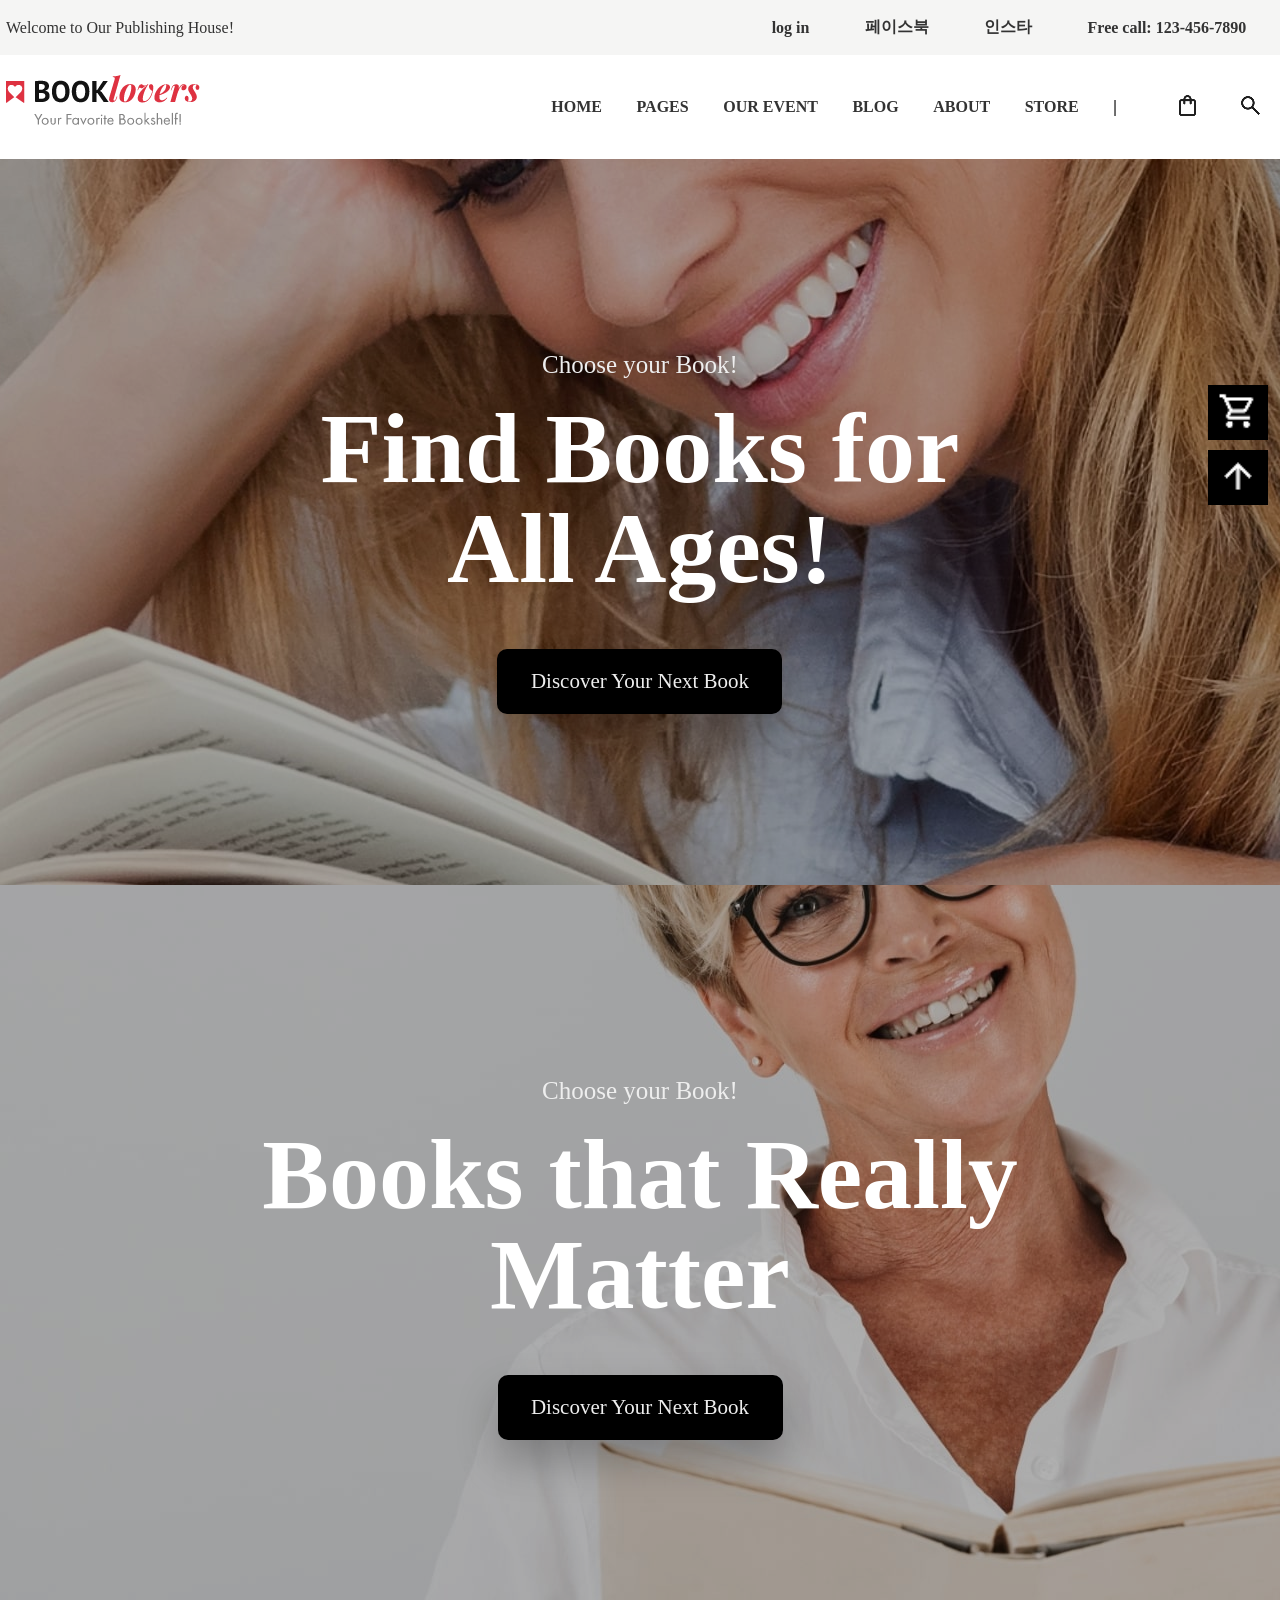
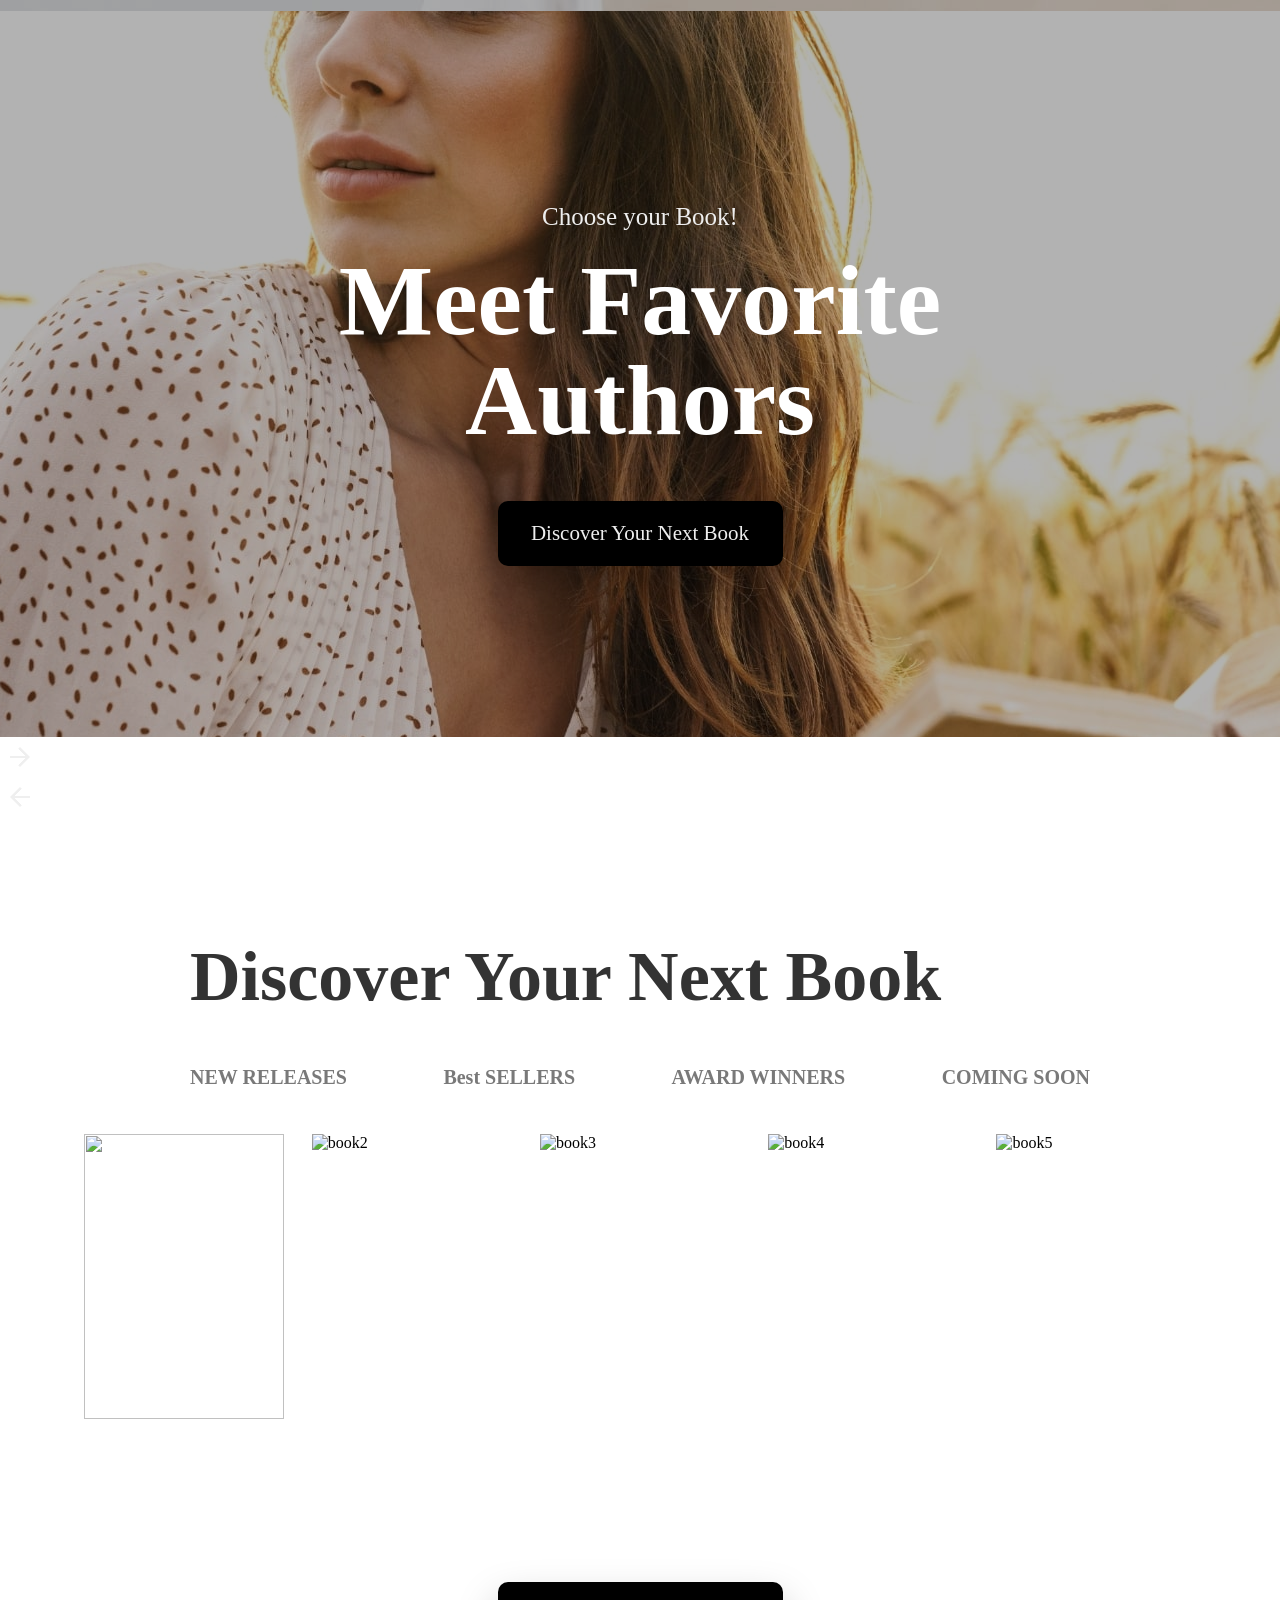
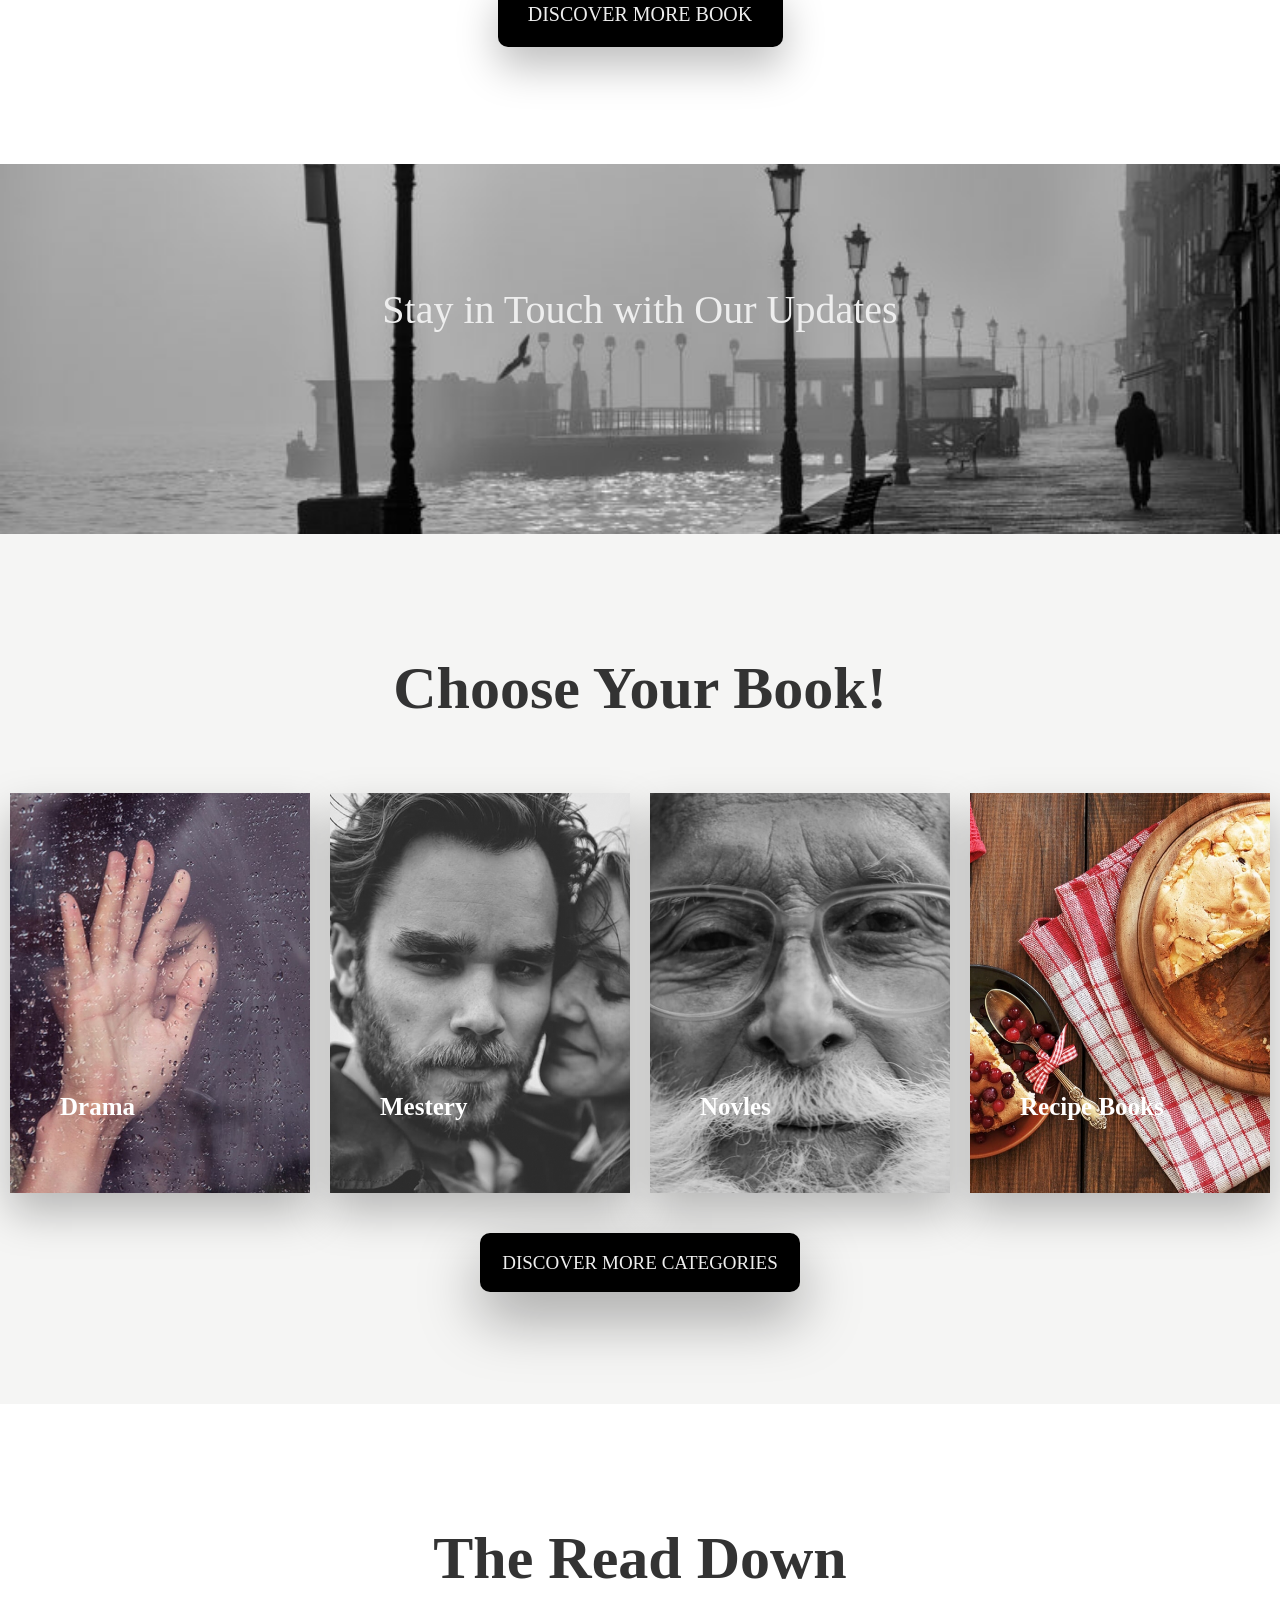
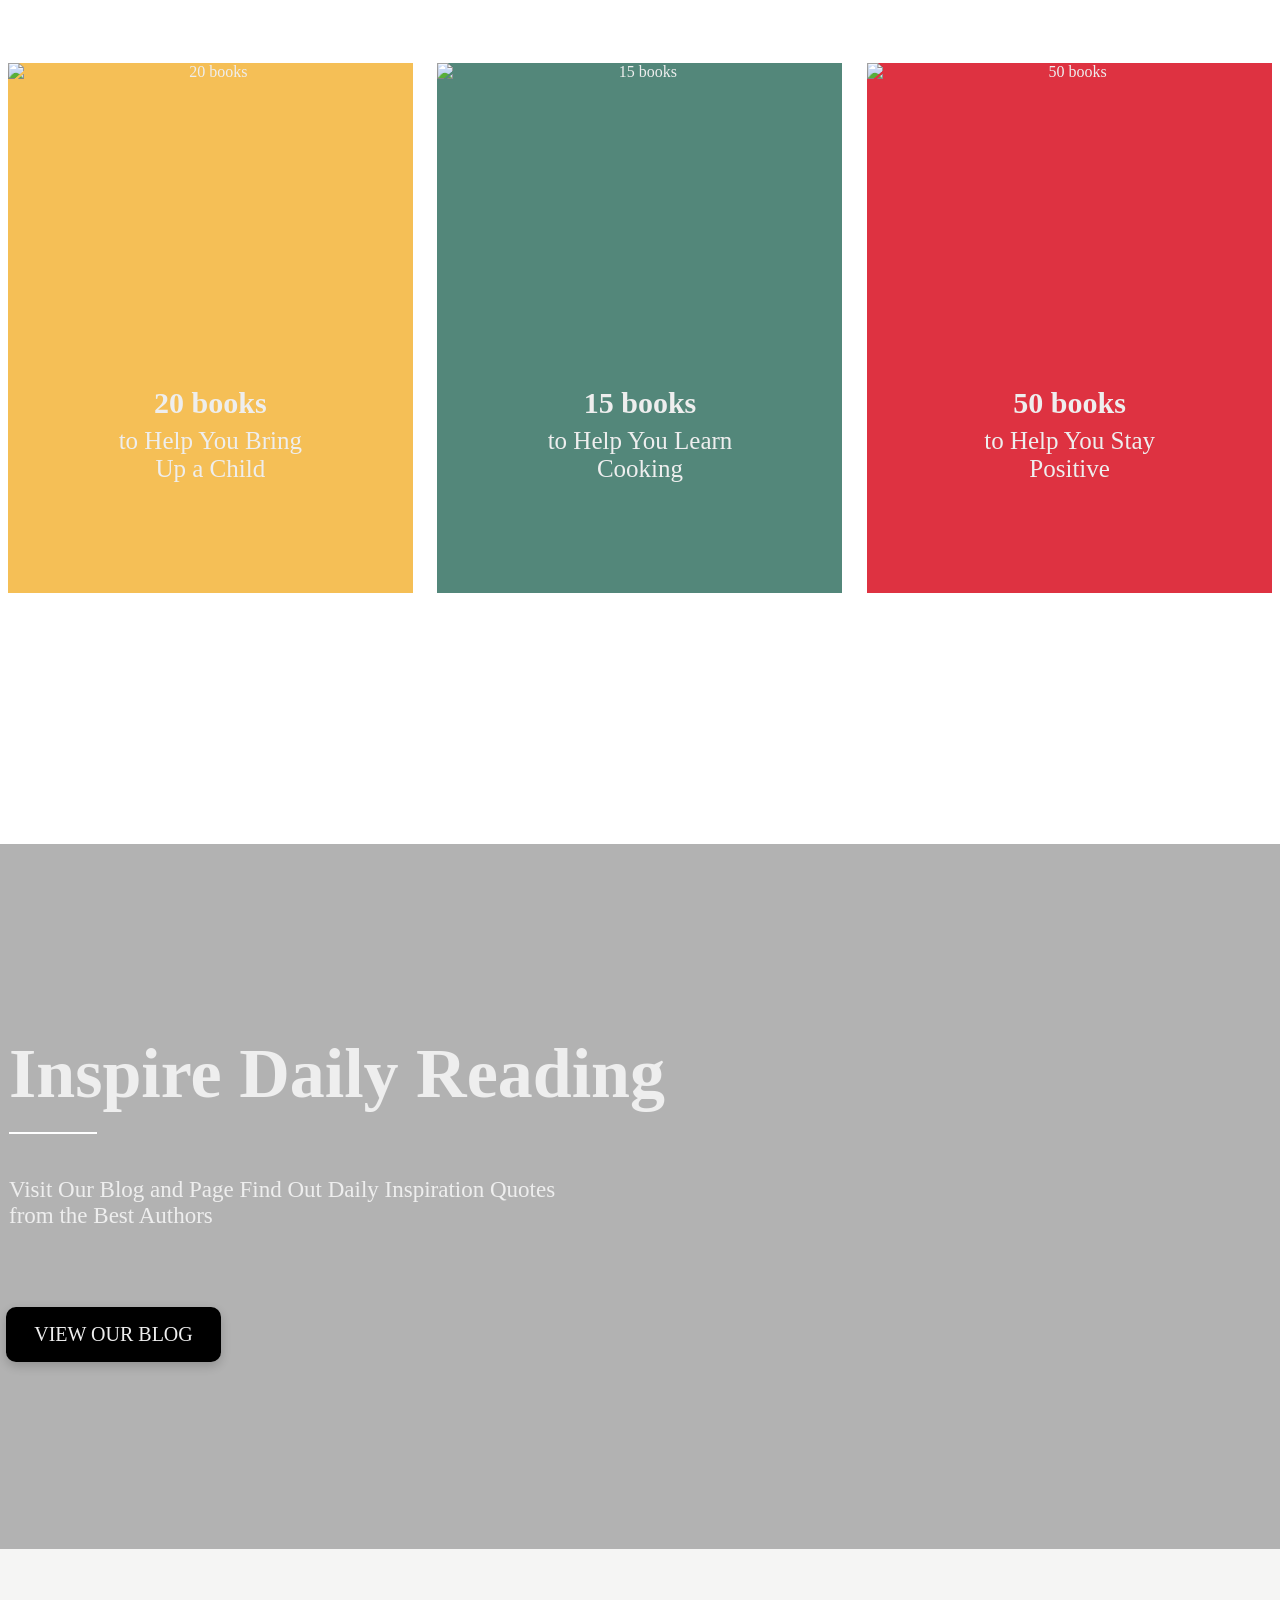
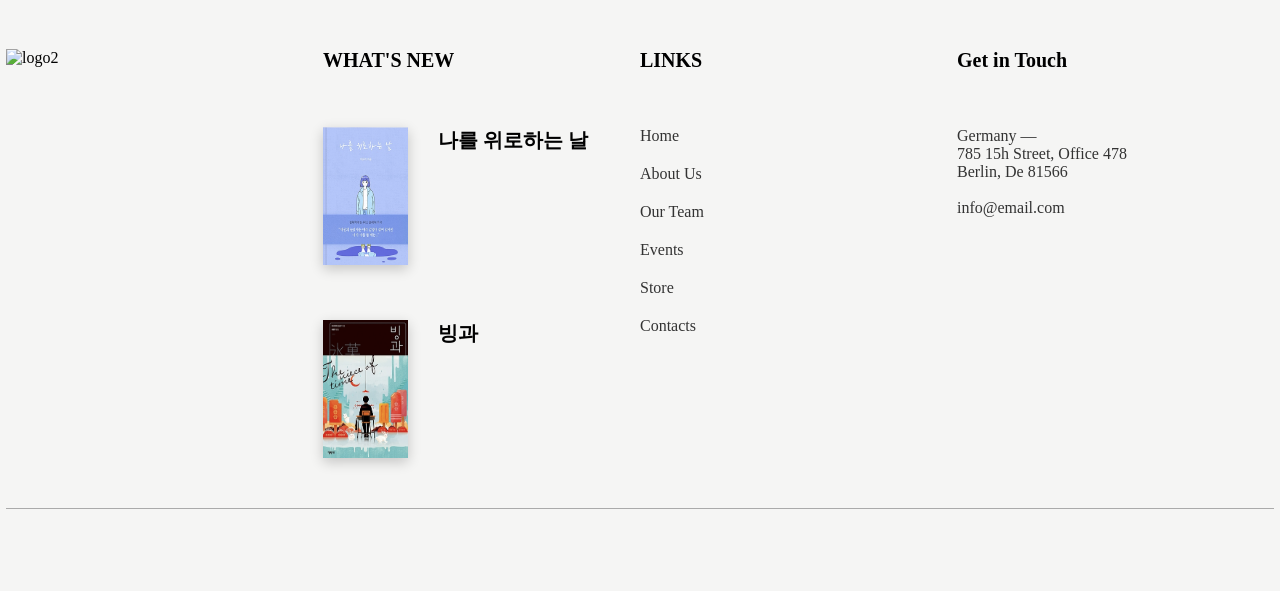
==== commit bf0d0f7f: "20260331-almost" ====
--- a/index.html
+++ b/index.html
@@ -8,9 +8,9 @@
 
     <!-- Link Swiper's CSS -->
     <link rel="stylesheet" href="https://cdn.jsdelivr.net/npm/swiper@12/swiper-bundle.min.css" />
+    
+    <link rel="stylesheet" href="./css/reset.css">
     <link rel="stylesheet" href="./css/main.css">
-    <link rel="stylesheet" href="./css/reset.css">
-
 </head>
 
 <body>
@@ -38,7 +38,7 @@
             <div class="container">
 
 
-                <div class="logo"><img src="https://booklovers.ancorathemes.com/wp-content/uploads/2021/02/logo-1.png" alt="logo1">
+                <div class="logo"><img src="./img/logo-1.webp" alt="logo1">
                 </div>
 
                 <nav>
@@ -49,6 +49,7 @@
                         <li><a href="./sub.html">BLOG</a></li>
                         <li><a href="./sub.html">ABOUT</a></li>
                         <li><a href="./sub.html">STORE</a></li>
+                        <li>|</li>
                     </ul>
                     <ul class="icon">
                         <li><a href="./sub.html"><img src="./img/shopingbag.png" alt="shopNow"></a></li>
@@ -65,7 +66,7 @@
         <div class="swiper sliderSwiper">
             <div class="swiper-wrapper">
                 <div class="swiper-slide"
-                    style=" background-image: url('https://booklovers.ancorathemes.com/wp-content/uploads/revslider/booklovers/booklovers_slide-1-copyright.jpg');">
+                    style=" background-image: url('./img/booklovers_slide-1.jpg');">
                     <!-- 메인화면 제목 Find Books for All Ages! -->
                     <div class="main_window">
                         <p>Choose your Book!</p>
@@ -77,24 +78,24 @@
                 </div>
 
                 <div class="swiper-slide"
-                    style="background-image: url('https://booklovers.ancorathemes.com/wp-content/uploads/revslider/booklovers/booklovers_slide-2-copyright.jpg');">
+                    style="background-image: url('./img/booklovers_slide-2.jpg');">
                     <div class="main_window">
                         <p>Choose your Book!</p>
                         <h1><strong>Books that Really<br>Matter</strong></h1>
 
                         <!-- 이동하게 만들어주는 박스 -->
-                        <p class="box_move">Discover Your Next Book</p>
+                        <div class="box_move">Discover Your Next Book</div>
                     </div>
                 </div>
                 <div class="swiper-slide"
-                    style="background-image: url('https://booklovers.ancorathemes.com/wp-content/uploads/revslider/booklovers/booklovers_slide-3-copyright.jpg');">
+                    style="background-image: url('./img/booklovers_slide-3.jpg');">
                     <div class="main_window">
                         <p>Choose your Book!</p>
                         <h1><strong>Meet Favorite<br>
                                 Authors</strong></h1>
 
                         <!-- 이동하게 만들어주는 박스 -->
-                        <p class="box_move">Discover Your Next Book</p>
+                        <div class="box_move">Discover Your Next Book</div>
                     </div>
                 </div>
             </div>
@@ -108,14 +109,15 @@
     <!-- (어사이드 픽스드 아이콘) -->
     <div class="side">
         <button class="main_btn">
-            <img src="./img/shopping_cart.png" alt="shop_cart">
+            <a href="./sub.html"><img src="./img/shopping_cart.png" alt="shop_cart"></a>
+            
+        </button>
+      <button class="main_btn">
+        <a href="./sub.html"><img src="./img/arrow_upward.png"></a>           
         </button>
     </div>
-    <div class="side">
-        <button class="main_btn">
-            <img src="./img/arrow_upward.png">
-        </button>
-    </div>
+    
+      
 
 
     <!-- 섹션01 -->
@@ -193,7 +195,7 @@
                 <div class="photo">
 
                     <img
-                        src="https://booklovers.ancorathemes.com/wp-content/uploads/2021/03/thumb-cat-1-copyright-570x741.jpg" alt="mestery">
+                        src="./img/mystery.webp" alt="mestery">
                     <div class="cover">
                         <h4>Mestery</h4>
                         <span>Shop Now</span>
@@ -203,7 +205,7 @@
                 <div class="photo">
 
                     <img
-                        src="https://booklovers.ancorathemes.com/wp-content/uploads/2021/03/thumb-cat-3-copyright-570x741.jpg" alt="novles">
+                        src="./img/novel.webp" alt="novles">
                     <div class="cover">
                         <h4>Novles</h4>
                         <span>Shop Now</span>
@@ -213,7 +215,7 @@
                 <div class="photo">
 
                     <img
-                        src="https://booklovers.ancorathemes.com/wp-content/uploads/2021/03/thumb-cat-4-copyright-570x741.jpg" alt="recipe">
+                        src="./img/cook_recipe.jpg" alt="recipe">
                     <div class="cover">
                         <h4>Recipe Books</h4>
                         <span>Shop Now</span>
@@ -276,6 +278,7 @@
         <div class="container">
 
             <h5>Inspire Daily Reading</h5>
+            
             <P>Visit Our Blog and Page Find Out Daily Inspiration Quotes<br>from the Best Authors</P>
             <!-- 이동하게 만들어주는 박스 -->
             <div class="box_move">VIEW OUR BLOG</div>
@@ -322,9 +325,14 @@
         </div>
     </footer>
 
+    <!-- Swiper JS -->
+    <script src="https://cdn.jsdelivr.net/npm/swiper@12/swiper-bundle.min.js"></script>
+    
+    <script src="./js/swiper.js"></script>
+
     <script src="./js/book.js"></script>
     <script src="./js/nav_book.js"></script>
-    <script src="./js/swiper.js"></script>
+    
 </body>
 
 </html>
--- a/css/main.css
+++ b/css/main.css
@@ -50,7 +50,7 @@
 #login ul {
     width: 530px;
     height: 30px;
-
+    
     display: flex;
     justify-content: space-around;
 
@@ -76,12 +76,16 @@
     width: 1268px;
     display: flex;
     justify-content: space-between;
-    flex-wrap: nowrap;
+    
+    
     font-weight: bold;
     align-items: center;
 }
-
- #header_main nav  .menu li:last-child::after{content:"|"; float: left; margin-left:0 10px; color: #333 ;}
+#header_main .icon {
+    gap:15px;
+    
+}
+ /* #header_main nav  .menu li:last-child::after{content:"|"; float: left; margin-left:0 10px; color: #333 ;} */
 
 .logo {
     width: 210px;
@@ -147,7 +151,9 @@
     align-items: center;
     font-size: 50px;
     text-align: center;
-    background-repeat: no-repeat;
+    background-image: cover;
+    background-position: center;
+    /* background-repeat: no-repeat; */
 }
 
 #slider .swiper-slide::before {
@@ -212,7 +218,7 @@
     
     width: 300px;
     height: 60px;
-    box-shadow: 0 4px 12px rgba(0, 0, 0, 0.2);
+    box-shadow: 0 20px 40px rgba(0, 0, 0, 0.25);
 }
 
 #slider p {
@@ -234,7 +240,7 @@
     justify-content: center;
     align-items: center;
     cursor: pointer;
-    box-shadow: 0 4px 12px rgba(0, 0, 0, 0.2);
+    box-shadow: 0 20px 40px rgba(0, 0, 0, 0.25);
 }
 
 #slider .box_move {
@@ -243,7 +249,7 @@
     font-size: 21px;
     margin-top: 50px;
     cursor: pointer;
-    box-shadow: 0 4px 12px rgba(0, 0, 0, 0.2);
+    box-shadow: 0 20px 40px rgba(0, 0, 0, 0.25);
 }
 
 /* 섹션01 */
@@ -308,6 +314,16 @@
     font-weight: bold;
 }
 
+#section1 .container h2  {
+    font-size: 70px;
+    font-family: "Merriweather", serif;
+    font-weight: bold;
+    margin-bottom: 40px;
+
+    position: relative; /* 🔥 이거 꼭 추가 */
+    display: inline-block; /* 선 길이 맞추기 */
+}
+
 .bestSeller .book img {
     width: 200px;
     height: 285px;
@@ -319,7 +335,7 @@
     height: 65px;
     font-size: 20px;
     margin-top: 50px;
-    box-shadow: 0 4px 12px rgba(0, 0, 0, 0.2);
+    box-shadow: 0 20px 40px rgba(0, 0, 0, 0.25);
 }
 
 /* 배너 광고 (토마토) */
@@ -368,7 +384,7 @@
 #section2 .container .box_move {
     width: 320px;
     height: 65px;
-    box-shadow: 0 4px 12px rgba(0, 0, 0, 0.2);
+    box-shadow: 0 25px 60px rgba(0, 0, 0, 0.35);
     margin: 40px 0 112px 0;
     font-size: 19px;
 }
@@ -389,6 +405,7 @@
     width: 300px;
     height: 400px;
     overflow: hidden;
+    box-shadow: 0 20px 40px rgba(0, 0, 0, 0.25);
 }
 
 .photo img {
@@ -519,6 +536,9 @@
     background-color: rgb(222, 50, 65);
 }
 
+#section4-top {
+  border-top: 3px solid #aaa;
+}
 
 
 
@@ -541,16 +561,29 @@
     position: relative;
     z-index: 2;
     display: flex;
-    gap: 10px;
+    gap: 20px;
     justify-content: center;
     flex-direction: column;
 }
 
 #section4 .container h5 {
-    font-size: 60px;
-    ;
-    margin-bottom: 80px;
+    font-size: 70px;
+    font-family: "Merriweather", serif;
     font-weight: bold;
+    margin-bottom: 40px;
+     position: relative; /* 🔥 이거 꼭 추가 */
+    display: inline-block; 
+}
+
+#section4 .container h5::after {
+  content:'';
+  position: absolute;
+  left: 0;
+  bottom: -20px; /* 글자 아래 위치 */
+  width: 7%;   /* 🔥 글자의 절반 길이 */
+  height: 2px;
+  background: #fff;
+  
 }
 
 #section4 h5,
@@ -559,35 +592,37 @@
     text-align: left;
     margin: 3px;
     font-size: 23px;
+    font-family: "Merriweather", serif;
+    
 }
 
 #section4 .box_move {
     width: 215px;
     height: 55px;
+    font-size: 20px;
+    
     padding: 15px 20px;
-    margin: 0;
-    box-shadow: 0 4px 12px rgba(0, 0, 0, 0.2);
-}
-
-#section4 .container .box_move {
     margin-top: 55px;
     box-shadow: 0 4px 12px rgba(0, 0, 0, 0.2);
 }
 
+
 /*풋터*/
 footer {
-    width: 100%;
-    height: 640px;
+    
+    width: 100%;
+    height: 642px;
     background-color: #f5f5f4;
 }
 
 footer .container {
     width: 1268px;
-    height: 460px;
-    display: flex;
-    margin-top: 105px;
-    
-    border-bottom: 1px solid #797979 ;
+    height: 560px;
+    padding-bottom: 50px;
+    display: flex;
+    padding-top: 100px;
+    padding-bottom: 50px;
+    border-bottom: 1px solid #aaa ;
 }
 
 footer .container>div {
@@ -666,7 +701,8 @@
 .side {width: 65px;
 position: fixed;
     top: 50%;
-    right: 10px;  
+    right: 10px;
+    transform: translateY(-50%);  
     display: flex;
     flex-direction: column;
     /*세로 배치*/
@@ -689,3 +725,4 @@
     height: 40px;
     align-items: center;
 }
+
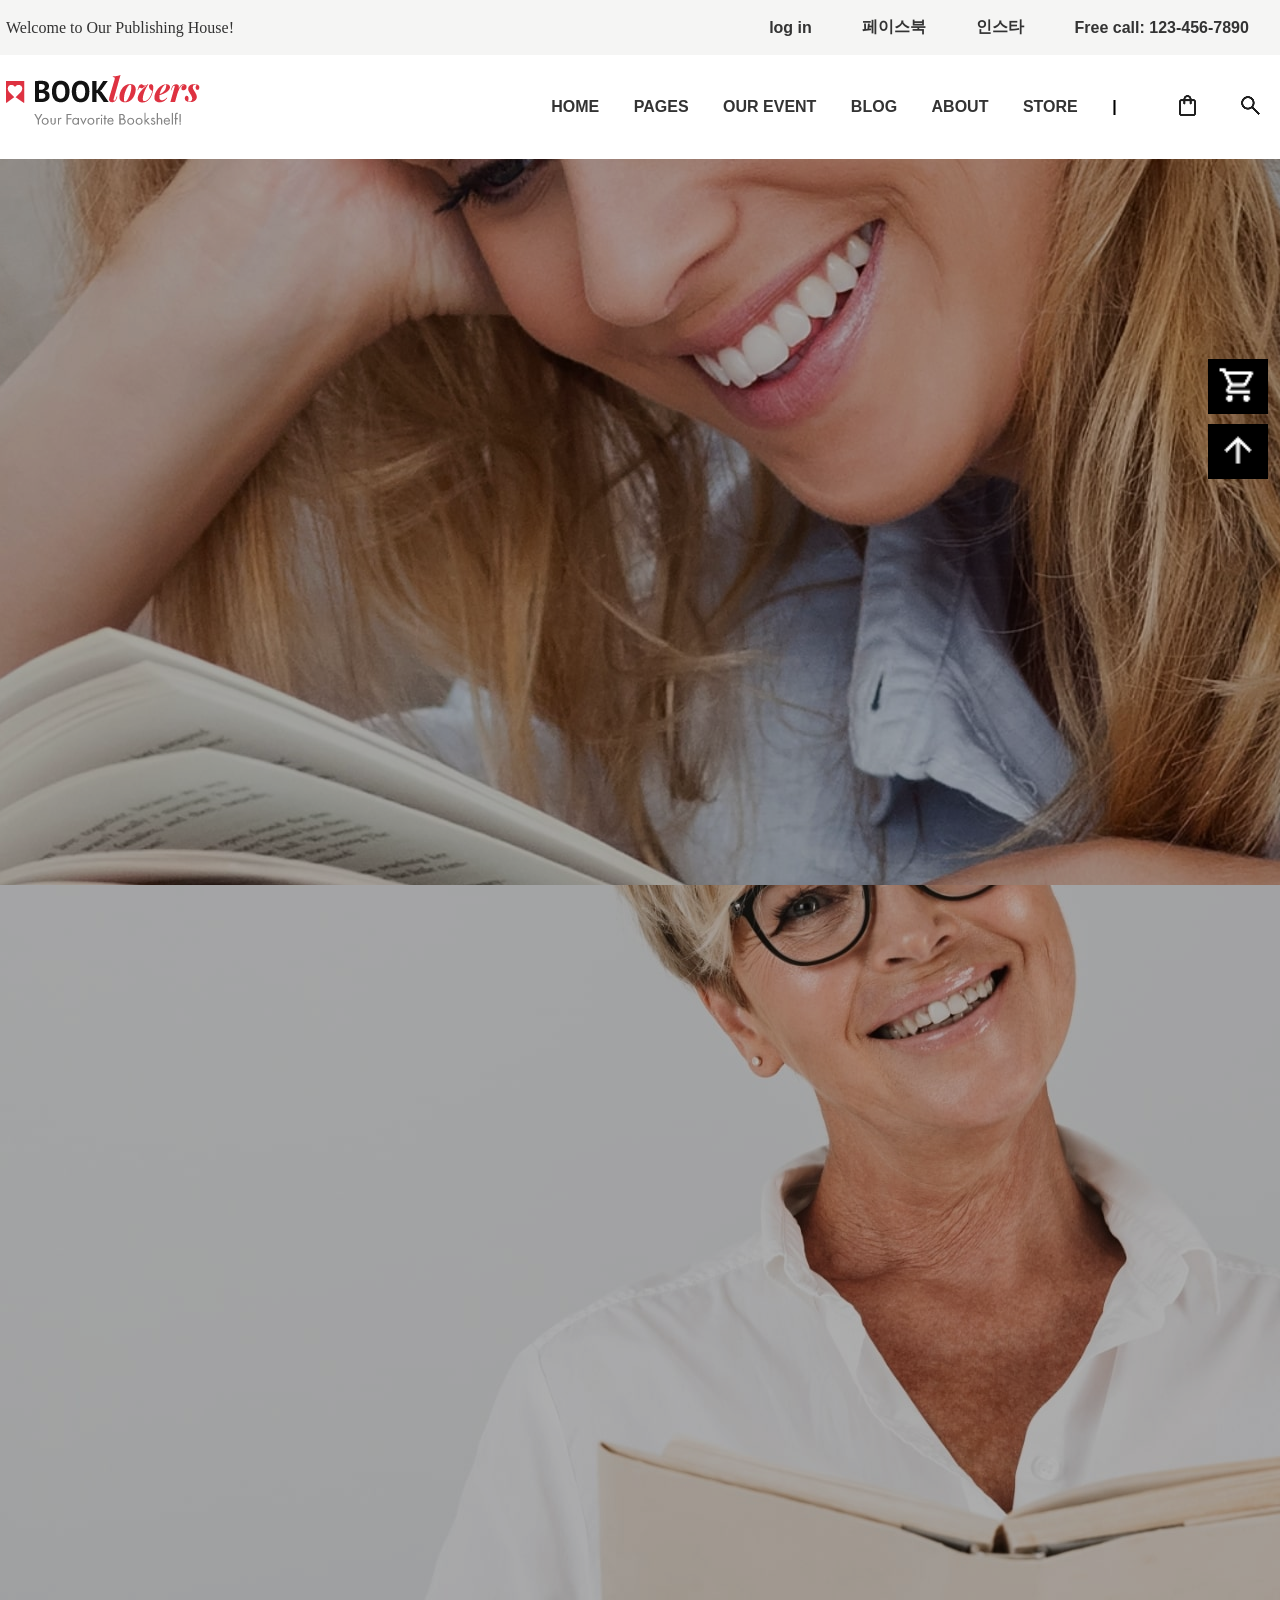
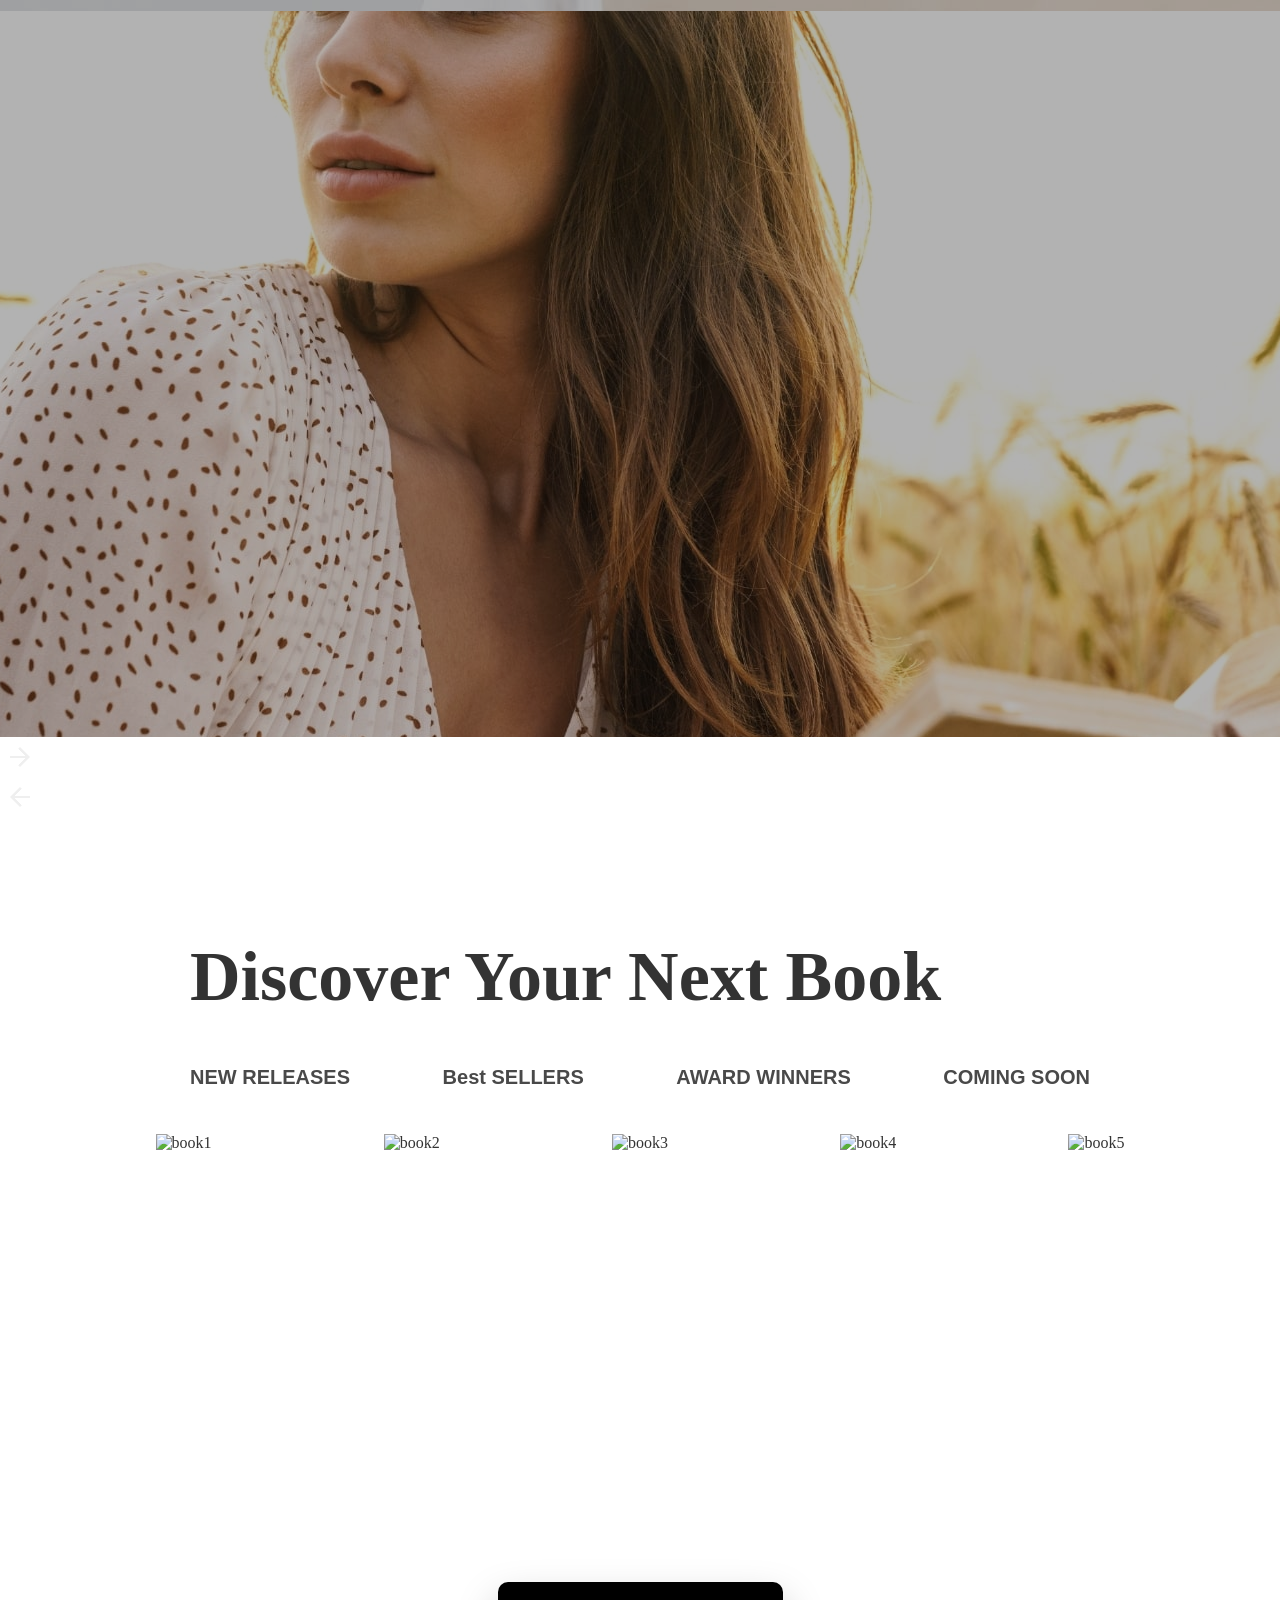
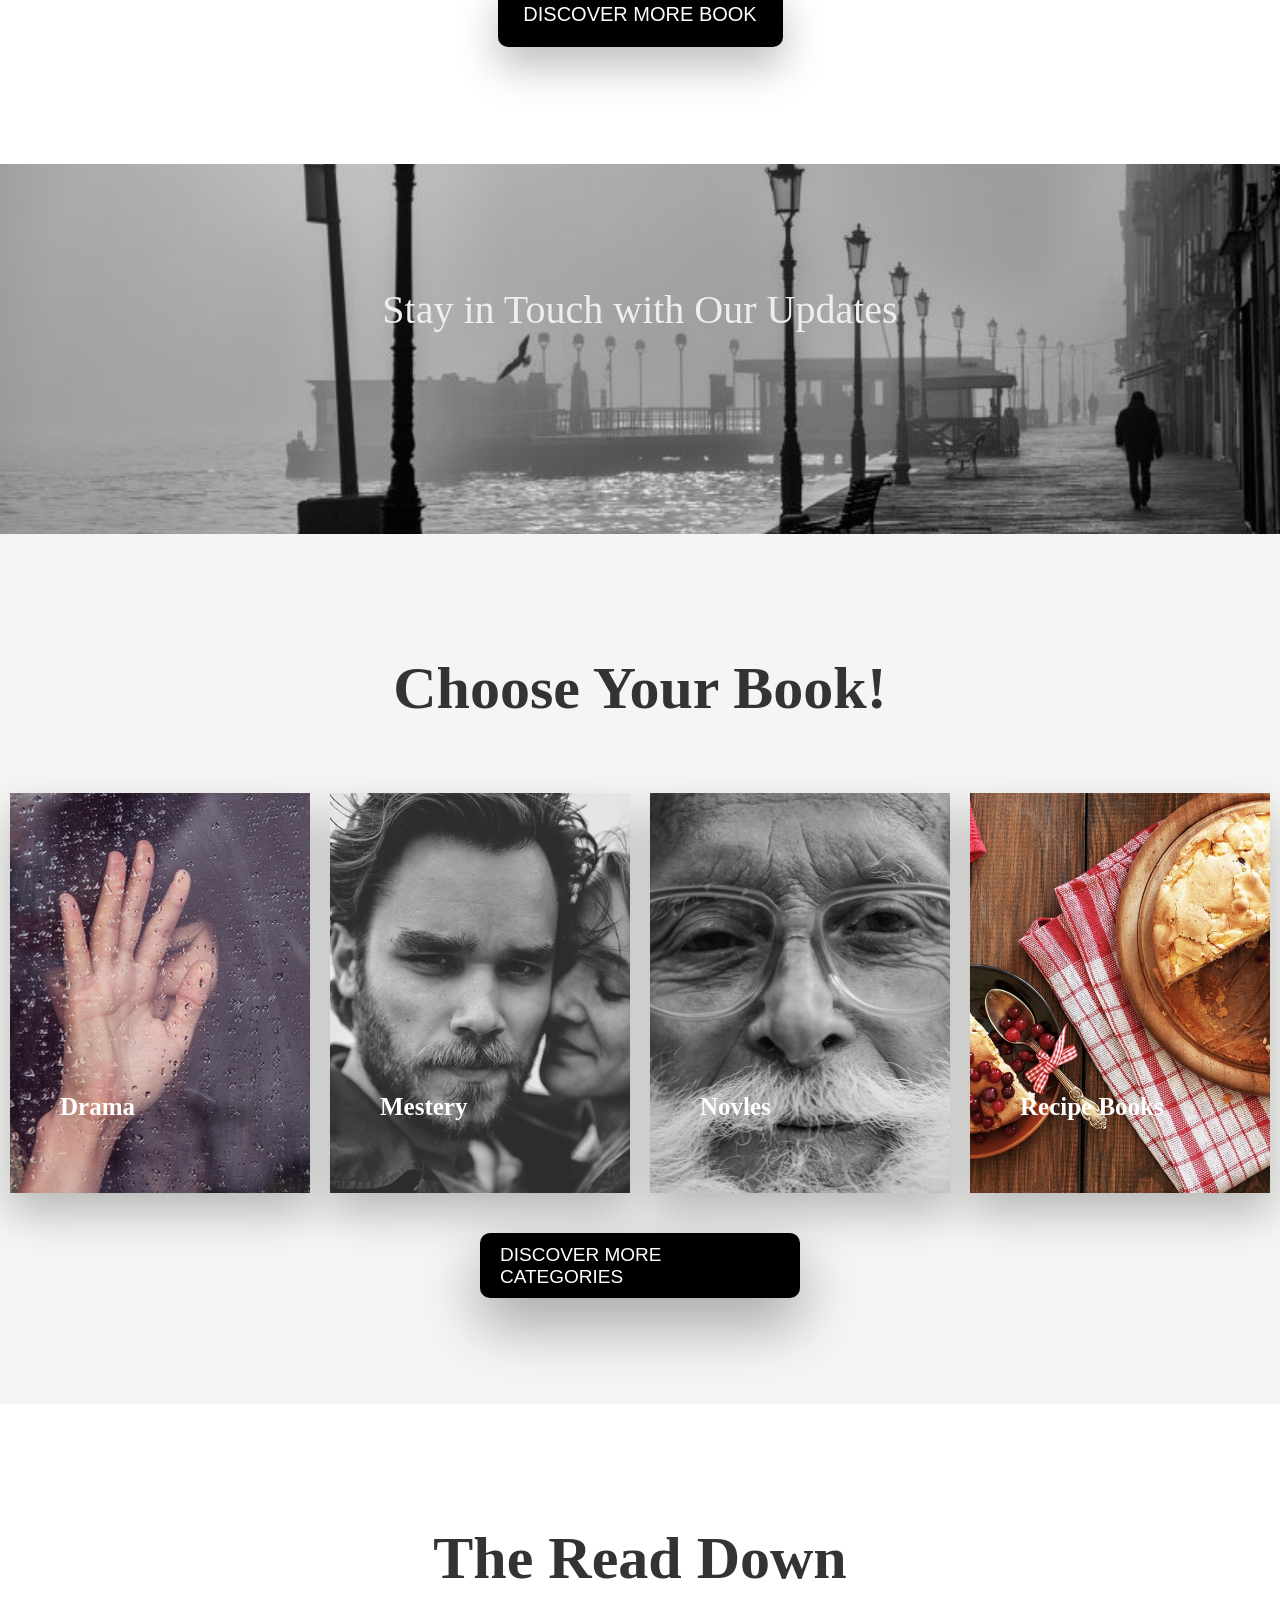
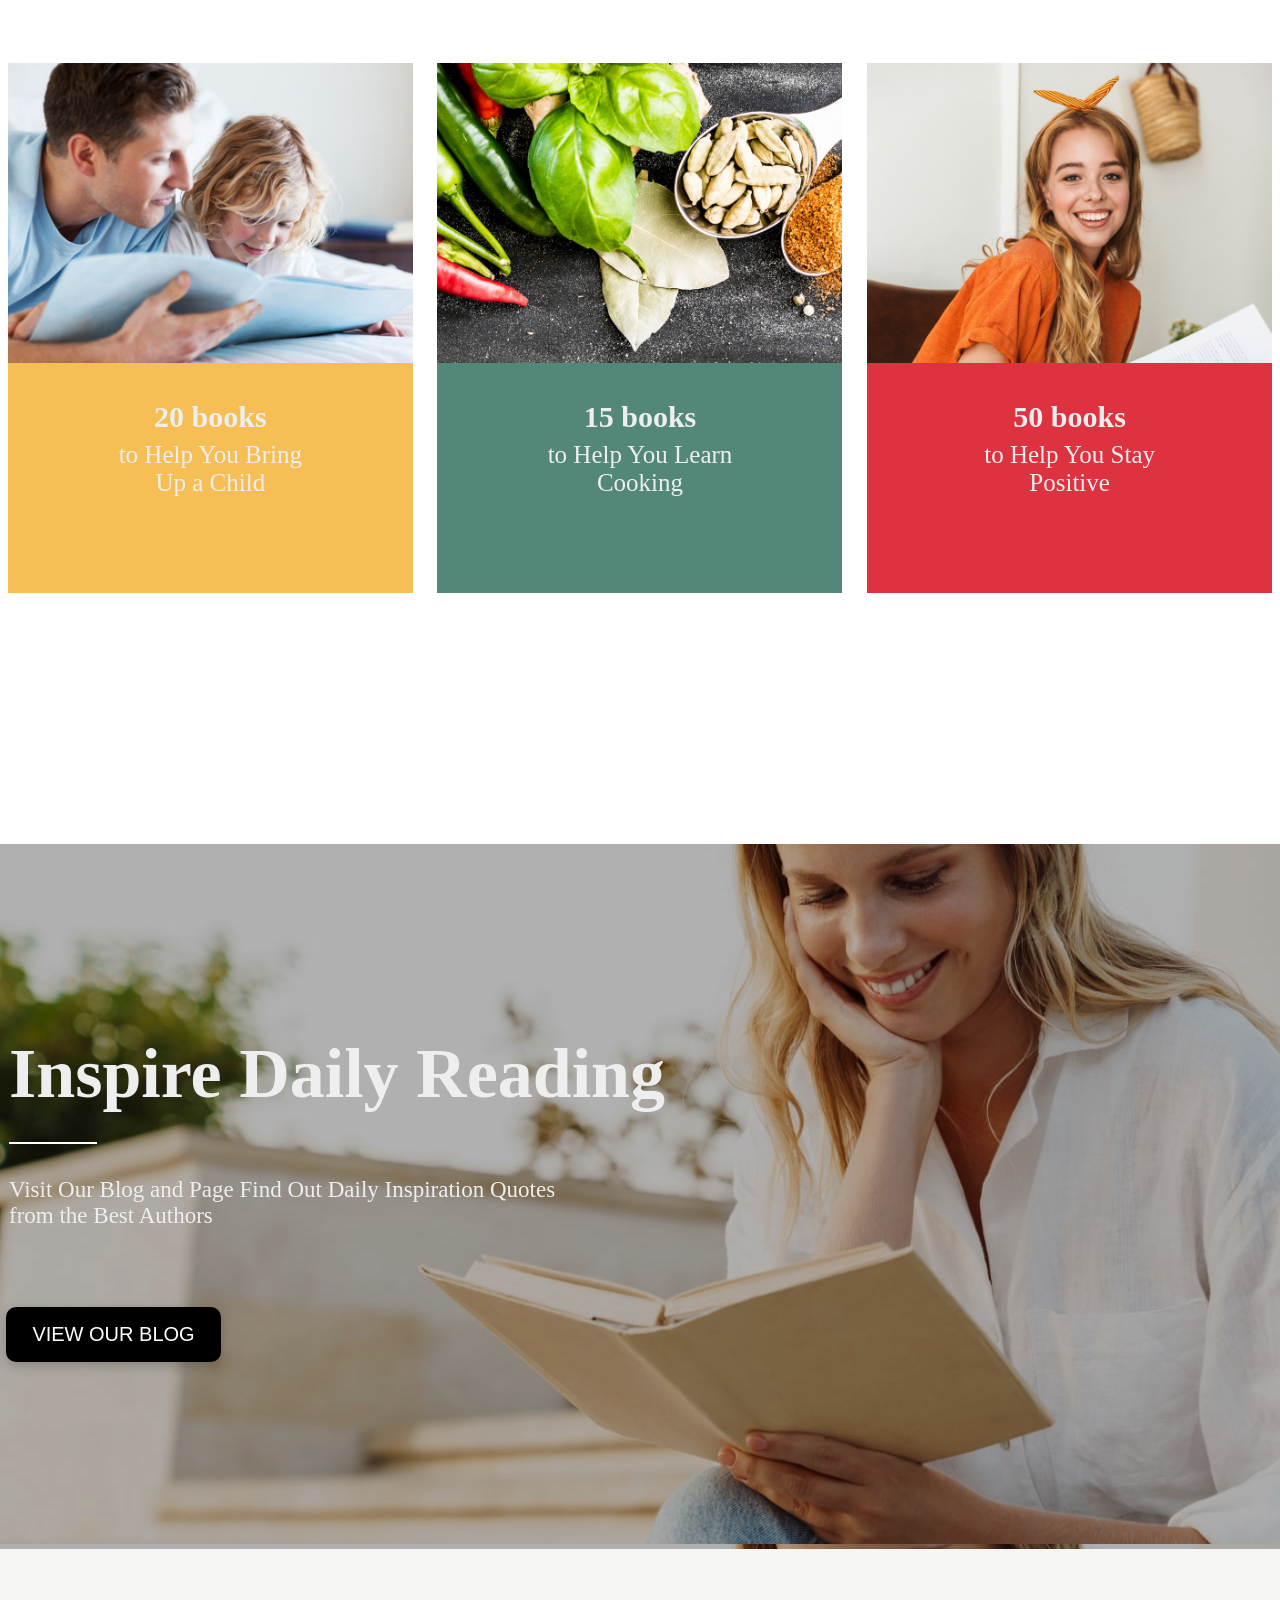
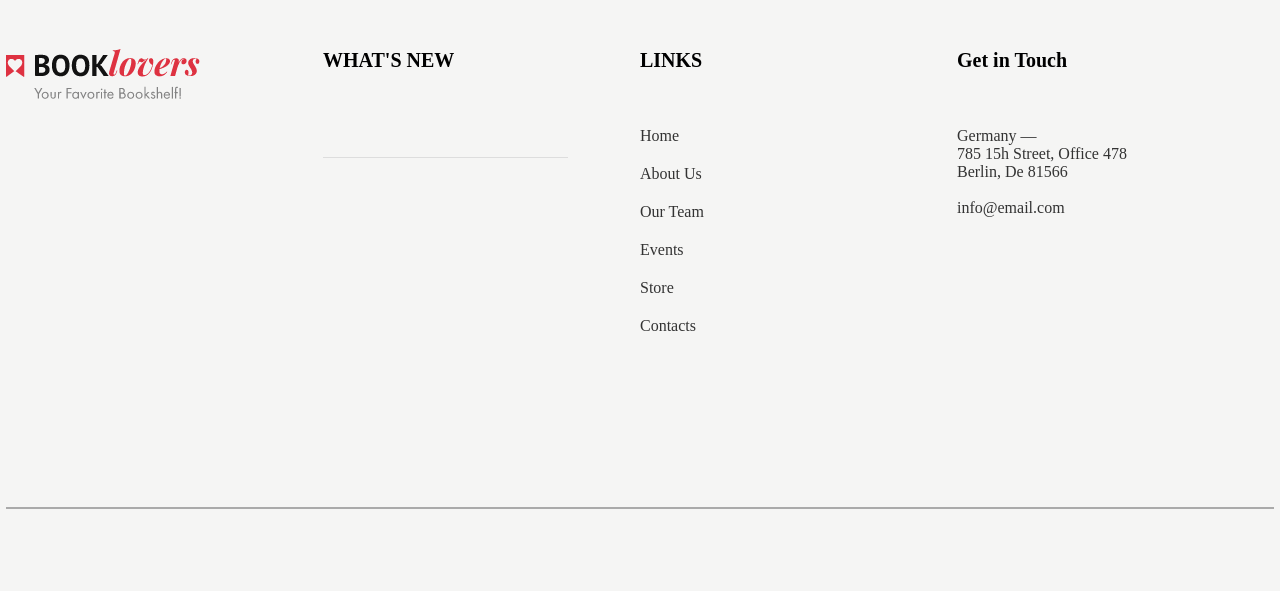
==== commit 8806aef4: "20260402-final" ====
--- a/index.html
+++ b/index.html
@@ -8,7 +8,7 @@
 
     <!-- Link Swiper's CSS -->
     <link rel="stylesheet" href="https://cdn.jsdelivr.net/npm/swiper@12/swiper-bundle.min.css" />
-    
+    <link rel="preconnect" href="https://fonts.googleapis.com">
     <link rel="stylesheet" href="./css/reset.css">
     <link rel="stylesheet" href="./css/main.css">
 </head>
@@ -25,12 +25,12 @@
                         <li><a href="./sub.html">log in</a></li>
                         <li><a href="./sub.html">페이스북</a></li>
                         <li><a href="./sub.html">인스타</a></li>
-                        
+
                         <li><a href="./sub.html">Free call: 123-456-7890</a></li>
                     </ul>
                 </div>
             </div>
-        </div>    
+        </div>
 
         <!-- 헤더메인     -->
 
@@ -38,7 +38,9 @@
             <div class="container">
 
 
-                <div class="logo"><img src="./img/logo-1.webp" alt="logo1">
+                <div class="logo">
+
+                    <a href="./sub.html"><img src="./img/logo-1.webp" alt="logo1"></a>
                 </div>
 
                 <nav>
@@ -65,37 +67,34 @@
     <div id="slider">
         <div class="swiper sliderSwiper">
             <div class="swiper-wrapper">
-                <div class="swiper-slide"
-                    style=" background-image: url('./img/booklovers_slide-1.jpg');">
+                <div class="swiper-slide" style=" background-image: url('./img/booklovers_slide-1.jpg');">
                     <!-- 메인화면 제목 Find Books for All Ages! -->
                     <div class="main_window">
                         <p>Choose your Book!</p>
                         <h1><strong>Find Books for<br>All Ages!</strong></h1>
 
                         <!-- 이동하게 만들어주는 박스 -->
-                        <div class="box_move">Discover Your Next Book</div>
-                    </div>
-                </div>
-
-                <div class="swiper-slide"
-                    style="background-image: url('./img/booklovers_slide-2.jpg');">
+                        <div class="box_move"><a href="./sub.html">Discover Your Next Book</a></div>
+                    </div>
+                </div>
+
+                <div class="swiper-slide" style="background-image: url('./img/booklovers_slide-2.jpg');">
                     <div class="main_window">
                         <p>Choose your Book!</p>
                         <h1><strong>Books that Really<br>Matter</strong></h1>
 
                         <!-- 이동하게 만들어주는 박스 -->
-                        <div class="box_move">Discover Your Next Book</div>
-                    </div>
-                </div>
-                <div class="swiper-slide"
-                    style="background-image: url('./img/booklovers_slide-3.jpg');">
+                        <div class="box_move"><a href="./sub.html">Discover Your Next Book</a></div>
+                    </div>
+                </div>
+                <div class="swiper-slide" style="background-image: url('./img/booklovers_slide-3.jpg');">
                     <div class="main_window">
                         <p>Choose your Book!</p>
                         <h1><strong>Meet Favorite<br>
                                 Authors</strong></h1>
 
                         <!-- 이동하게 만들어주는 박스 -->
-                        <div class="box_move">Discover Your Next Book</div>
+                        <div class="box_move"><a href="#section1">Discover Your Next Book</a></div>
                     </div>
                 </div>
             </div>
@@ -108,16 +107,16 @@
 
     <!-- (어사이드 픽스드 아이콘) -->
     <div class="side">
-        <button class="main_btn">
+        <button class="side_btn">
             <a href="./sub.html"><img src="./img/shopping_cart.png" alt="shop_cart"></a>
-            
+
         </button>
-      <button class="main_btn">
-        <a href="./sub.html"><img src="./img/arrow_upward.png"></a>           
+        <button class="side_btn">
+            <a href=".main_window"><img src="./img/arrow_upward.png"></a>
         </button>
     </div>
-    
-      
+
+
 
 
     <!-- 섹션01 -->
@@ -143,28 +142,35 @@
             <div class="bestSeller">
 
                 <div class="book">
-                    <img src="./js/nav_book.js" alt="">
-                    <p class="title"></p>
-                </div>
-                <div class="book">
-                    <img src= "./js/nav_book.js" alt="book2">
-                    <p class="title"></p>
-                </div>
-                <div class="book">
-                    <img src="./js/nav_book.js" alt="book3">
-                    <p class="title"></p>
-                </div>
-                <div class="book">
-                    <img src="./js/nav_book.js" alt="book4">
-                    <p class="title"></p>
-                </div>
-                <div class="book">
-                    <img src="./js/nav_book.js" alt="book5">
+                    <a href="./sub.html">
+                    <img src="./js/nav_book.js" alt="book1">
+                </a>
+                    <p class="title"></p>
+                </div>
+                <div class="book">
+                    <a href="./sub.html">
+                    <img src="./js/nav_book.js" alt="book2">
+                </a>
+                    <p class="title"></p>
+                </div>
+                <div class="book">
+                    <a href="./sub.html">
+                    <img src="./js/nav_book.js" alt="book3"></a>
+                    <p class="title"></p>
+                </div>
+                <div class="book">
+                    <a href="./sub.html">
+                    <img src="./js/nav_book.js" alt="book4"></a>
+                    <p class="title"></p>
+                </div>
+                <div class="book">
+                    <a href="./sub.html">
+                    <img src="./js/nav_book.js" alt="book5"></a>
                     <p class="title"></p>
                 </div>
             </div>
             <!-- 섹션01 아래 discover_more_books버튼  -->
-            <div class="box_move">DISCOVER MORE BOOK</div>
+            <div class="box_move"><a href="./sub.html">DISCOVER MORE BOOK</a></div>
 
         </div>
 
@@ -184,8 +190,7 @@
             <div id="photo-wrap">
 
                 <div class="photo">
-                    <img
-                        src="./img/drama.jpg" alt="drama">
+                    <img src="./img/drama.jpg" alt="drama">
                     <div class="cover">
                         <h4>Drama</h4>
                         <span>Shop Now</span>
@@ -194,8 +199,7 @@
 
                 <div class="photo">
 
-                    <img
-                        src="./img/mystery.webp" alt="mestery">
+                    <img src="./img/mystery.webp" alt="mestery">
                     <div class="cover">
                         <h4>Mestery</h4>
                         <span>Shop Now</span>
@@ -204,8 +208,7 @@
 
                 <div class="photo">
 
-                    <img
-                        src="./img/novel.webp" alt="novles">
+                    <img src="./img/novel.webp" alt="novles">
                     <div class="cover">
                         <h4>Novles</h4>
                         <span>Shop Now</span>
@@ -214,8 +217,7 @@
 
                 <div class="photo">
 
-                    <img
-                        src="./img/cook_recipe.jpg" alt="recipe">
+                    <img src="./img/cook_recipe.jpg" alt="recipe">
                     <div class="cover">
                         <h4>Recipe Books</h4>
                         <span>Shop Now</span>
@@ -225,7 +227,7 @@
             </div>
 
             <!-- 더 많은 카테고리 보기 검은색 box_move -->
-            <div class="box_move">DISCOVER MORE CATEGORIES</div>
+            <div class="box_move"><a href="./sub.html">DISCOVER MORE CATEGORIES</a></div>
         </div>
 
 
@@ -238,32 +240,35 @@
             <h2>The Read Down</h2>
 
             <div id="readDown">
-                <a href="#" class="boxTab1">
+                <a href="./sub.html" class="boxTab1">
                     <div class="picture">
-                        <div><img
-                                src="https://booklovers.ancorathemes.com/wp-content/uploads/2020/05/post8-copyright-1024x683.jpg" alt="20 books">
+                        <div><img src="./img/family1.jpg" alt="20 books">
                         </div>
                         <h4>20 books</h4>
-                        <p>to Help You Bring<br>Up a Child</p>
-
-                    </div>
-                </a>
-                <a href="#" class="boxTab2">
+                        <p>to Help You Bring<br>Up a Child
+                        </p>
+                        <!-- <img src="./img/arrow_forward.png" class="arrow"> -->
+
+                    </div>
+                </a>
+                <a href="./sub.html" class="boxTab2">
                     <div class="picture">
-                        <div><img
-                                src="https://booklovers.ancorathemes.com/wp-content/uploads/2020/05/post13-copyright-890x664.jpg" alt="15 books">
+                        <div><img src="./img/vegetable2.jpg" alt="15 books">
                         </div>
                         <h4>15 books</h4>
-                        <p>to Help You Learn<br>Cooking</p>
-                    </div>
-                </a>
-                <a href="#" class="boxTab3">
+                        <p>to Help You Learn<br>Cooking
+                        </p>
+                        <!-- <img src="./img/arrow_forward.png" class="arrow"> -->
+                    </div>
+                </a>
+                <a href="./sub.html" class="boxTab3">
                     <div class="picture">
-                        <div><img
-                                src="https://booklovers.ancorathemes.com/wp-content/uploads/2021/02/post28-copyright-890x664.jpg" alt="50 books">
+                        <div><img src="./img/women3.jpg" alt="50 books">
                         </div>
                         <h4>50 books</h4>
-                        <p>to Help You Stay<br>Positive</p>
+                        <p>to Help You Stay<br>Positive
+                        </p>
+                        <!-- <img src="./img/arrow_forward.png" class="arrow"> -->
                     </div>
                 </a>
 
@@ -272,40 +277,37 @@
         </div>
     </section>
 
-    <section id="section4"
-        style="background-image: url('https://booklovers.ancorathemes.com/wp-content/uploads/2021/02/bg-team-copyright.jpg');" alt="page">
+    <section id="section4" style="background-image: url('img/section_img.jpg');" alt="page">
 
         <div class="container">
 
             <h5>Inspire Daily Reading</h5>
-            
+
             <P>Visit Our Blog and Page Find Out Daily Inspiration Quotes<br>from the Best Authors</P>
             <!-- 이동하게 만들어주는 박스 -->
-            <div class="box_move">VIEW OUR BLOG</div>
-        </div>
-</section>
+            <div class="box_move"><a href="./sub.html">VIEW OUR BLOG</a></div>
+        </div>
+    </section>
 
     <!-- (풋터 로그인 네비게이션바) -->
     <footer>
         <div class="container">
-            <div class="logo"><img src="https://booklovers.ancorathemes.com/wp-content/uploads/2021/02/logo-1.png" alt="logo2">
+            <div class="logo"><img src="./img/logo-1.webp" alt="logo2">
             </div>
             <div class="what">
                 <h4>WHAT'S NEW</h4>
-                <div class="whatNew1">
-                    <img src="./img/bestseller/img05.png" alt="나를 위로하는 날">
-                    <h4>나를 위로하는 날</h4>
-                </div>
-                <div class="whatNew2">
-                    <img src="./img/bestseller/img06.png" alt="빙과">
-                    <h4>빙과</h4>
-                </div>
-            </div>
-    
+                <div class="book-list">
+                    <div class="whatNew1"></div>
+
+                    <div class="whatNew2"></div>
+                </div>
+            </div>
+
+
             <div class="links">
                 <h4>LINKS</h4>
                 <ul>
-                    <li><a href="./sub.html">Home</a></li>
+                    <li><a href="./index.html">Home</a></li>
                     <li><a href="./sub.html">About Us</a></li>
                     <li><a href="./sub.html">Our Team</a></li>
                     <li><a href="./sub.html">Events</a></li>
@@ -313,26 +315,26 @@
                     <li><a href="./sub.html">Contacts</a></li>
                 </ul>
             </div>
-    
+
             <div class="getTouch">
                 <h4>Get in Touch</h4>
                 <p>Germany —<br>
                     785 15h Street, Office 478<br>
                     Berlin, De 81566<br><br>
                     info@email.com</p>
-    
+
             </div>
         </div>
     </footer>
 
     <!-- Swiper JS -->
     <script src="https://cdn.jsdelivr.net/npm/swiper@12/swiper-bundle.min.js"></script>
-    
+
     <script src="./js/swiper.js"></script>
 
     <script src="./js/book.js"></script>
     <script src="./js/nav_book.js"></script>
-    
+
 </body>
 
 </html>
--- a/css/main.css
+++ b/css/main.css
@@ -1,4 +1,8 @@
 @charset "utf-8";
+
+html {
+  scroll-behavior: smooth;
+}
 
 /* 태그배치 */
 * {
@@ -29,8 +33,25 @@
 p { font-family: "Merriweather", serif;
     text-decoration: none;
     color: #333;
-}
-
+    font-family: "Merriweather", serif;
+}
+
+.box_move a{
+    display: block;
+    padding: 15px 20px;
+    border: 4px;
+    background-color: black;
+    border-radius: 10px;
+    color: #eee;
+    display: flex;
+    justify-content: center;
+    align-items: center;
+    cursor: pointer;
+    box-shadow: 0 20px 40px rgba(0, 0, 0, 0.25);
+    cursor: pointer;
+    z-index: 2;
+    font-family: "Roboto Condensed", sans-serif;
+}
 /*헤더탑 로그인*/
 
 #header_top {
@@ -50,9 +71,9 @@
 #login ul {
     width: 530px;
     height: 30px;
-    
     display: flex;
     justify-content: space-around;
+    font-family: "Roboto Condensed", sans-serif;
 
 }
 
@@ -63,6 +84,7 @@
     font-weight: bold;
     align-items: center;
     align-content: center;
+    font-family: "Roboto Condensed", sans-serif;
 }
 
 #header_main {
@@ -199,6 +221,7 @@
 }
 
 #slider .main_window {
+    
     display: flex;
     flex-direction: column;
     justify-content: space-between;
@@ -212,14 +235,10 @@
     line-height: 100px;
     color: #fff;
     font-family: "Merriweather", serif;
-}
-
-#slider .box_move {
-    
-    width: 300px;
-    height: 60px;
-    box-shadow: 0 20px 40px rgba(0, 0, 0, 0.25);
-}
+    font-weight: normal;
+}
+
+
 
 #slider p {
     color: #eee;
@@ -227,29 +246,50 @@
     margin: 20px;
     text-align: center;
     font-family: "Merriweather", serif;
-}
-
-.box_move {
-    display: block;
-    padding: 15px 20px;
-    border: 4px;
-    background-color: black;
-    border-radius: 10px;
-    color: #eee;
-    display: flex;
-    justify-content: center;
-    align-items: center;
-    cursor: pointer;
-    box-shadow: 0 20px 40px rgba(0, 0, 0, 0.25);
-}
-
-#slider .box_move {
+    z-index: 1;
+}
+
+
+
+#slider .box_move a{
     width: 285px;
     height: 65px;
     font-size: 21px;
     margin-top: 50px;
     cursor: pointer;
     box-shadow: 0 20px 40px rgba(0, 0, 0, 0.25);
+    z-index: 2;
+    font-family: "Roboto Condensed", sans-serif;
+}
+
+/* 슬라이더 글자가 움직이는 효과주기 */
+/* 초기 상태 */
+#slider .main_window p,
+#slider .main_window h1,
+#slider .main_window .box_move {
+    opacity: 0;
+    transform: translateY(50px);
+}
+/* 활성 슬라이드에서만 실행 */
+.swiper-slide-active .main_window p {
+    animation: slideUp 1.3s ease forwards;
+}
+
+.swiper-slide-active .main_window h1 {
+    animation: slideUp 1.3s ease forwards;
+    animation-delay: 0.3s;
+}
+
+.swiper-slide-active .main_window .box_move {
+    animation: slideUp 1.3s ease forwards;
+    animation-delay: 0.6s;
+}
+/* 키프레임 */
+@keyframes slideUp {
+    to {
+        opacity: 1;
+        transform: translateY(0);
+    }
 }
 
 /* 섹션01 */
@@ -272,13 +312,15 @@
     color: #333;
     font-size: 20px;
     display: flex;
+    
 }
 
 #section1 nav {
     width: 900px;
     height: 40px;
     font-weight: normal;
-    color: #797979;
+    color: #494949;
+    font-family: "Roboto Condensed", sans-serif;
 }
 
 #section1 ul {
@@ -286,6 +328,7 @@
     display: flex;
     justify-content: space-between;
     font-size: 20px;
+    
 }
 
 .container .bestSeller {
@@ -309,9 +352,11 @@
 }
 
 .bestSeller .book p {
-    font-size: 25px;
+    font-size: 20px;
     margin-top: 15px;
     font-weight: bold;
+    text-align: center;
+    font-family: "Noto Sans KR", sans-serif;
 }
 
 #section1 .container h2  {
@@ -330,12 +375,15 @@
 
 }
 
-#section1 .box_move {
+#section1 .box_move a{
     width: 285px;
     height: 65px;
     font-size: 20px;
     margin-top: 50px;
     box-shadow: 0 20px 40px rgba(0, 0, 0, 0.25);
+    color: #fff;
+    z-index: 2;
+   
 }
 
 /* 배너 광고 (토마토) */
@@ -360,6 +408,7 @@
     text-align: center;
     font-family: "Merriweather", serif;
     transform: translateY(-20px);
+    
 }
 
 
@@ -381,12 +430,16 @@
     align-items: center;
 }
 
-#section2 .container .box_move {
+#section2 .container .box_move a{
     width: 320px;
     height: 65px;
     box-shadow: 0 25px 60px rgba(0, 0, 0, 0.35);
     margin: 40px 0 112px 0;
     font-size: 19px;
+    color: #fff;
+    z-index: 2;
+    font-family: "Roboto Condensed", sans-serif;
+    
 }
 
 /*사진 정렬 섹션02*/
@@ -464,6 +517,8 @@
     opacity: 1;
 }
 
+
+
 /* 섹션03* The readDown*/
 #section3 {width: 100%; height: 920px;
     }
@@ -475,8 +530,9 @@
 }
 
 .picture h4 {
-    margin-top: 23px;
+    margin-top: 37px;
     font-size: 30px;
+    font-family: "Merriweather", serif;
 }
 
 .picture p {
@@ -485,12 +541,14 @@
     margin-top: 7px;
     margin-bottom: 50px;
     font-size: 25px;
+    font-family: "Merriweather", serif;
 }
 
 .picture img:hover {
     transform: scale(1.2);
 }
 
+/* readDown의 3개의 탭을 가로로 배치함 */
 #readDown {
     width: 100%;
     height: 530px;
@@ -505,10 +563,12 @@
     border-bottom: 1px solid #333; */
 }
 
-#readDown .boxTap1 {
-    width: 405px;
-    height: 500px;
-}
+/* #readDown .boxTab1,
+#readDown .boxTab2,
+#readDown .boxTab3
+ {width: 405px;
+    height: 530px;} */
+
 
 .picture>div {
     width: 405px;
@@ -523,6 +583,11 @@
     transition: all 0.3s ease-in-out;
 }
 
+
+/* #readDown .picture img .arrow {
+    width: 20px;
+} */
+
 /* 섹션3 boxTab1,2,3에 색깔 다르게 주기*/
 .boxTab1 {
     background-color: rgb(245, 191, 86);
@@ -536,11 +601,9 @@
     background-color: rgb(222, 50, 65);
 }
 
-#section4-top {
-  border-top: 3px solid #aaa;
-}
-
-
+
+
+/* 섹션4 Inspire Daily Reading */
 
 #section4 {
     width: 100%;
@@ -579,7 +642,7 @@
   content:'';
   position: absolute;
   left: 0;
-  bottom: -20px; /* 글자 아래 위치 */
+  bottom: -30px; /* 글자 아래 위치 */
   width: 7%;   /* 🔥 글자의 절반 길이 */
   height: 2px;
   background: #fff;
@@ -596,14 +659,15 @@
     
 }
 
-#section4 .box_move {
+#section4 .box_move a{
     width: 215px;
     height: 55px;
-    font-size: 20px;
-    
+    font-size: 20px;    
     padding: 15px 20px;
     margin-top: 55px;
     box-shadow: 0 4px 12px rgba(0, 0, 0, 0.2);
+    color: #fff;
+    z-index: 2;
 }
 
 
@@ -622,7 +686,7 @@
     display: flex;
     padding-top: 100px;
     padding-bottom: 50px;
-    border-bottom: 1px solid #aaa ;
+    border-bottom: 2px solid #aaa ;
 }
 
 footer .container>div {
@@ -645,27 +709,63 @@
 
 /* what's new 블럭     */
 footer .container .what {
-
+ 
     height: 410px;
     display: flex;
     flex-direction: column;
     gap: 55px;
+}
+
+.book-list {
+    width: 245px; height: 115px;
+    display: flex;
+    flex-direction: column;
+    gap: 20px;
 }
 
 .whatNew1,
 .whatNew2 {
-    width: 100%;
-    height: 138px;
-    display: flex;
-    gap: 30px;
-    /* 세로 가운데 정렬 */
-}
-
+    display: flex;
+    align-items: center;
+    gap: 20px;
+}
+.whatNew1 {
+    
+    border-bottom: 1px solid #ddd;
+    padding-bottom: 30px;
+   }   
+
+
+    
+/* 풋터 오른쪽에 위치한 텍스트 */
+.footer-text {
+    display: flex;
+    flex-direction: column;
+    align-items: flex-start;
+    justify-content: flex-start ;
+    text-align: left;
+    gap: 6px;
+    font-family: "Merriweather", serif;
+}
+
+.footer-text h6 {
+    font-size: 16px;
+    margin: 0;
+    line-height: 1.3;
+    font-weight: normal;
+}
+
+.footer-text p {
+    font-size: 14px;
+    margin: 0;
+    color: #666;
+    font-family: "Merriweather", serif;
+}
 
 .what img {
-    width: 85px;
-    height: 100%;
-    box-shadow: 0 4px 12px rgba(0, 0, 0, 0.2);
+    width: 90px; height: 120px;
+    
+    box-shadow: 0 4px 12px rgba(0, 0, 0, 0.4);
 }
 
 /* Links 블럭 */
@@ -686,7 +786,7 @@
     display: flex;
     flex-direction: column;
     align-items: flex-start;
-
+    font-family: "Merriweather", serif;
     gap: 20px;
 }
 
@@ -698,20 +798,22 @@
     gap: 55px;
 }
 
+
+/* 사이드 아이콘 2개 */
 .side {width: 65px;
 position: fixed;
     top: 50%;
     right: 10px;
-    transform: translateY(-50%);  
+    transform: translateY(-70%);  
     display: flex;
     flex-direction: column;
     /*세로 배치*/
     align-items: center;
-    
+    z-index: 5;
 }
 
 /* 사이드 아이콘 */
-.main_btn {
+.side_btn {
     width: 60px;
     height: 55px;
     background-color: black;
@@ -720,9 +822,11 @@
     margin-bottom: 10px;
     
 }
-.main_btn img {
+.side_btn img {
     width: 40px;
     height: 40px;
     align-items: center;
-}
-
+    color: #fff;
+
+}
+
